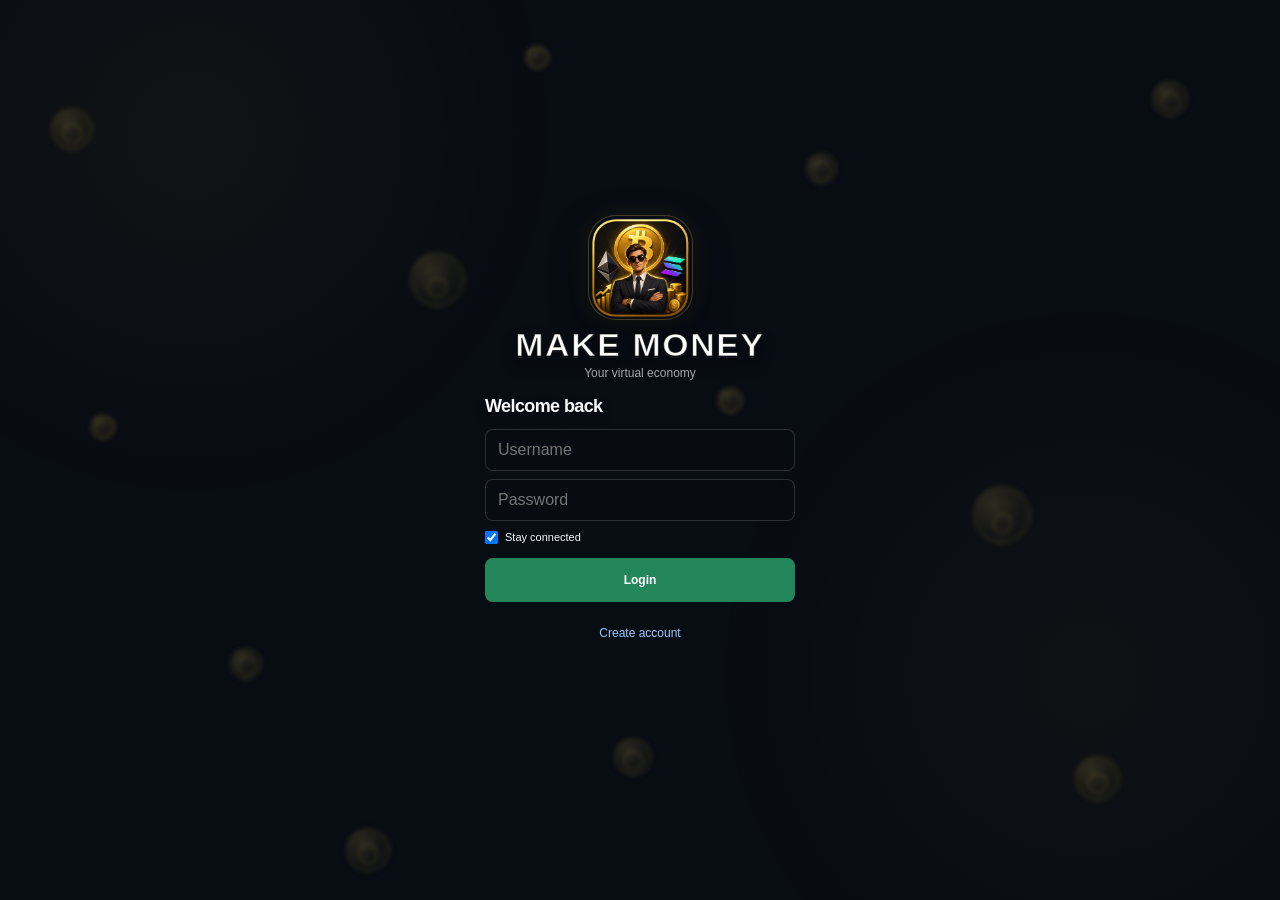
==== index.html @ 584b6c1d "Add files via upload" ====
<!DOCTYPE html>
<html lang="en">
<head>
  <meta charset="UTF-8">
  <meta name="viewport" content="width=device-width, initial-scale=1, viewport-fit=cover, user-scalable=no">
  <meta name="theme-color" content="#080c13">
  <meta name="mobile-web-app-capable" content="yes">
  <script src="https://telegram.org/js/telegram-web-app.js"></script>
  <title>Make Money</title>
  <link rel="stylesheet" href="popup.css">
</head>
<body>
<div class="coin-background" aria-hidden="true">
  <span class="bg-coin c1">●</span>
  <span class="bg-coin c2">●</span>
  <span class="bg-coin c3">●</span>
  <span class="bg-coin c4">●</span>
  <span class="bg-coin c5">●</span>
  <span class="bg-coin c6">●</span>
  <span class="bg-coin c7">●</span>
  <span class="bg-coin c8">●</span>
  <span class="bg-coin c9">●</span>
  <span class="bg-coin c10">●</span>
  <span class="bg-coin c11">●</span>
  <span class="bg-coin c12">●</span>
</div>

<div id="authScreen" class="screen auth-screen active">
  <div class="auth-card">
    <div class="auth-logo-large"><img src="icons/make-money-logo.png" alt="Make Money"></div>
    <div class="auth-brand">MAKE MONEY</div>
    <div class="auth-subtitle">Your virtual economy</div>

    <div id="authLoginPanel">
      <h2>Welcome back</h2>
      <input id="loginUsername" type="text" maxlength="20" autocomplete="username" placeholder="Username">
      <input id="loginPassword" type="password" autocomplete="current-password" placeholder="Password">
      <label class="remember-row"><input id="rememberMe" type="checkbox" checked> <span>Stay connected</span></label>
      <button id="loginButton" class="auth-primary">Login</button>
      <button id="showRegisterButton" class="auth-link">Create account</button>
    </div>

    <div id="authRegisterPanel" hidden>
      <h2>Create account</h2>
      <input id="registerUsername" type="text" maxlength="20" autocomplete="username" placeholder="Username">
      <input id="registerPassword" type="password" autocomplete="new-password" placeholder="Password">
      <input id="registerPassword2" type="password" autocomplete="new-password" placeholder="Confirm password">
      <button id="registerButton" class="auth-primary">Create account</button>
      <button id="showLoginButton" class="auth-link">Back to login</button>
    </div>

    <div id="authMessage" class="auth-message"></div>
  </div>
</div>

<div id="rankingScreen" class="screen ranking-screen">
  <div class="ranking-card">
    <div class="ranking-title">WORLD RANKING</div>
    <div class="ranking-subtitle">Top 100 richest players</div>
    <div id="rankingList" class="ranking-list"></div>
    <button id="rankingBackButton" class="auth-link">Back</button>
  </div>
</div>

<div class="app">
  <header class="header">
    <div class="brand">
      <div class="brand-icon"><img src="icons/make-money-logo.png" alt="Make Money"></div>
      <div><strong>Make Money</strong><small>Idle Edition</small></div>
    </div>
    <div class="balance"><span class="balance-coin">●</span><strong id="balance">0</strong><span id="balanceDelta" aria-live="polite"></span></div>

<div class="account-tools">
  <button id="rankingButton" class="top-action top-icon-button ranking-icon" title="World Ranking" aria-label="World Ranking">🏆</button>
  <button id="accountButton" class="top-action top-icon-button" title="Account" aria-label="Account"><span id="accountName" class="sr-only">Account</span><span class="user-person-icon" aria-hidden="true">👤</span></button>
</div>
</header>

  <main>
    <section id="homeScreen" class="screen active">
      <div class="hero">
        <span class="eyebrow">WELCOME</span>
        <h1>Build your money empire.</h1>
        <p>Generate virtual coins and upgrade your operation.</p>
      </div>

    <div id="homeAssetsIncome" class="home-assets-income">
      <div class="home-assets-income-head">
        <span>YOUR ASSETS</span>
        <strong id="homeTotalIncome">+0 coins / min</strong>
      </div>
      <div id="homeAssetsList" class="home-assets-list"></div>
    </div>

      <button class="main-card" id="mineHomeButton">
        <span class="home-card-notification" id="miningReadyBadge" hidden>1</span>
        <div class="card-icon" id="homeMineIcon">📱</div>
        <div class="card-content">
          <strong>Mining</strong>
          <span id="homeProduction">500 🪙 / day</span>
        </div>
        <span class="arrow">›</span>
      </button>

      <button class="main-card casino-home" id="casinoHomeButton">
        <div class="card-icon">🎰</div>
        <div class="card-content">
          <strong>Casino</strong>
          <span>3 games</span>
        </div>
        <span class="arrow">›</span>
      </button>

      <button class="main-card realestate-home" id="realEstateHomeButton">
        <div class="card-icon">🏠</div>
        <div class="card-content">
          <strong>Real Estate</strong>
          <span>Properties & businesses</span>
        </div>
        <span class="arrow">›</span>
      </button>

      <button class="main-card jobs-home" id="jobsHomeButton">
        <div class="card-icon">💼</div>
        <div class="card-content">
          <strong>Jobs</strong>
          <span>Work & earn coins</span>
        </div>
        <span class="arrow">›</span>
      </button>

      <button class="main-card market-home" id="marketHomeButton">
        <div class="card-icon">🚀</div>
        <div class="card-content">
          <strong>Crypto Market</strong>
          <span>Trade & passive income</span>
        </div>
        <span class="arrow">›</span>
      </button>

      <button class="main-card cases-home" id="casesHomeButton">
        <div class="card-icon">📦</div>
        <div class="card-content">
          <strong>Cases</strong>
          <span>Open cases & collect rewards</span>
        </div>
        <span class="arrow">›</span>
      </button>

      <div class="mini-grid">
        <button class="mini-card" id="inventoryHomeButton"><span>🎒</span><strong>Inventory</strong><small>Collected items</small><b class="menu-notification-badge hidden" id="inventoryBadge">0</b></button>
        <button class="mini-card notification-parent" id="achievementsHomeButton"><span>✅</span><strong>Achievements</strong><small id="achievementsHomeCount">0 unlocked</small><b class="notification-badge hidden" id="achievementsBadge">0</b></button>
        <button class="mini-card" id="supportHomeButton"><span class="support-heart">♥</span><strong>Support & Rewards</strong><small>Rate the game & donate</small></button>
        <button class="mini-card" id="settingsHomeButton"><span>⚙️</span><strong>Settings</strong><small>Game preferences</small></button>
      </div>
    </section>

    <section id="supportScreen" class="screen">
      <button class="back-button" id="backSupportHomeButton">← Home</button>
      <div class="game-title">
        <span class="eyebrow">SUPPORT THE GAME</span>
        <h1>Support & Rewards</h1>
        <p>Rate Crypto Games or support development with a crypto donation.</p>
      </div>

      <div class="support-card">
        <div class="support-icon support-heart">♥</div>
        <div class="support-copy">
          <strong>Rate Crypto Games</strong>
          <small>Leave a 5-star rating on the Chrome Web Store.</small>
        </div>
        <button class="support-primary" id="rateGameButton">★★★★★ Rate</button>
        <button class="support-claim" id="claimRatingRewardButton">Collect +500 🪙</button>
        <small class="support-note" id="ratingRewardNote">One reward per account. The rating reward is based on the player's confirmation.</small>
      </div>

      <div class="support-card">
        <div class="support-icon">₿</div>
        <div class="support-copy">
          <strong>Crypto Donations</strong>
          <small>Optional donations help support development.</small>
        <div class="official-address-banner">
          <span class="official-address-check">✓</span>
          <div>
            <strong>OFFICIAL DONATION ADDRESSES</strong>
            <small>These are the official, legitimate addresses used for Crypto Games donations.</small>
          </div>
        </div>
        </div>
        <div class="donation-list" id="donationList"></div>
      </div>

      <div class="support-note support-disclaimer">
        Donations are voluntary and do not give gameplay advantages.
      </div>
    </section>

    <section id="settingsScreen" class="screen">
      <button class="back-button" id="backSettingsHomeButton">← Home</button>
      <div class="game-title">
        <span class="eyebrow">PREFERENCES</span>
        <h1>Settings</h1>
        <p>Customize your Crypto Games experience.</p>
      </div>

      <div class="settings-section">
        <span class="settings-section-title">GAME</span>
        <div class="settings-list">
          <div class="setting-row">
            <div class="setting-icon">🔊</div>
            <div class="setting-info">
              <strong>Sounds</strong>
              <small>Button clicks, rewards and notifications</small>
            </div>
            <button class="settings-toggle" id="settingsSoundToggle" aria-pressed="true"><span></span></button>
          </div>
          <div class="setting-row">
            <div class="setting-icon">✨</div>
            <div class="setting-info">
              <strong>Animations</strong>
              <small>Visual effects and button animations</small>
            </div>
            <button class="settings-toggle" id="settingsAnimationsToggle" aria-pressed="true"><span></span></button>
          </div>
        </div>
      </div>

      <div class="settings-section">
        <span class="settings-section-title">NOTIFICATIONS</span>
        <div class="settings-list">
          <div class="setting-row">
            <div class="setting-icon">🔔</div>
            <div class="setting-info">
              <strong>Floating notifications</strong>
              <small>Show reward and new item messages</small>
            </div>
            <button class="settings-toggle" id="settingsNotificationsToggle" aria-pressed="true"><span></span></button>
          </div>
        </div>
      </div>

      <div class="settings-section">
        <span class="settings-section-title">ACCOUNT</span>
        <div class="settings-list">
          <button class="settings-action-row" id="settingsAccountButton">
            <span class="setting-icon">👤</span>
            <span class="setting-info"><strong id="settingsAccountName">Account</strong><small>Manage your account</small></span>
            <span class="settings-arrow">›</span>
          </button>
        </div>
      </div>

      <div class="settings-version">Crypto Games · V1.0</div>
    </section>

    <section id="casesScreen" class="screen">
      <button class="back-button" id="backCasesHomeButton">← Home</button>
      <div class="game-title">
        <span class="eyebrow">REWARDS</span>
        <h1>Cases</h1>
        <p>Open a case and discover coins or collectible items.</p>
      </div>

      <div class="cases-note">
        <strong>From Common to Legendary</strong>
        <span>Every case has its own odds. Items have a displayed value and stay in your inventory.</span>
      </div>

      <div id="casesList" class="cases-list"></div>

      <div id="caseResult" class="case-result">
        <span>Choose a case to open.</span>
      </div>
    </section>

    <section id="inventoryScreen" class="screen">
      <button class="back-button" id="backInventoryHomeButton">← Home</button>
      <div class="game-title">
        <span class="eyebrow">COLLECTION</span>
        <h1>Inventory</h1>
        <p>Every item you discover is kept here.</p>
      </div>

      <div class="inventory-summary">
        <div>
          <span>COLLECTED</span>
          <strong id="inventoryTotal">0 items collected</strong>
        </div>
        <div>
          <span>RARITIES</span>
          <small>Common · Uncommon · Rare · Epic · Legendary</small>
        </div>
      </div>

      <div class="inventory-actions inventory-actions-row"><button id="viewAllItemsButton" class="inventory-sell-all-button view-all-items-button">View All Items</button><button id="sellAllInventoryButton" class="inventory-sell-all-button">Sell All · <span id="sellAllInventoryValue">0</span> 🪙</button></div>
      <div id="inventoryList" class="inventory-list"></div>
    </section>

    <section id="itemCatalogScreen" class="screen">
      <button class="back-button" id="backItemCatalogInventoryButton">← Inventory</button>
      <div class="game-title">
        <span class="eyebrow">COLLECTION</span>
        <h1>All Items</h1>
        <p>Browse every item available in Make Money.</p>
      </div>
      <div class="inventory-summary">
        <div><span>ITEMS</span><strong id="catalogItemCount">0</strong></div>
        <div><span>STATUS</span><small>Owned items are highlighted.</small></div>
      </div>
      <div id="itemCatalogList" class="inventory-list"></div>
    </section>

    <section id="achievementsScreen" class="screen">
      <button class="back-button" id="backAchievementsHomeButton">← Home</button>
      <div class="game-title">
        <span class="eyebrow">TROPHIES</span>
        <h1>Achievements</h1>
        <p>Complete objectives and collect your trophies.</p>
      </div>
      <div class="achievements-summary">
        <div>
          <span>PROGRESS</span>
          <strong id="achievementsSummary">0 / 0 unlocked</strong>
        </div>
        <div class="achievement-cup">🏆</div>
      </div>
      <div id="achievementsList" class="achievements-list"></div>
    </section>

    <section id="jobsScreen" class="screen">
      <button class="back-button" id="backJobsHomeButton">← Home</button>
      <div class="game-title">
        <span class="eyebrow">INCOME</span>
        <h1>Jobs</h1>
        <p>Choose a job, train for better work, and earn coins every minute.</p>
      </div>

      <div class="jobs-summary">
        <div><span>ACTIVE JOB</span><strong id="activeJobName">No job</strong><small id="activeJobPay">Choose a job below</small></div>
        <div><span>TODAY</span><strong id="jobEarnedToday">0 / 500</strong><small id="jobNextPay">Waiting</small></div>
      </div>

      <div class="jobs-note">
        <strong>How it works</strong>
        <span>Your salary is calculated every minute.</span>
        <small>The first job is free. Better jobs require training, with training costs increasing with the salary.</small>
      </div>

      <div class="jobs-section-label">JOBS · Choose your work</div>
      <div id="jobsList" class="jobs-list"></div>

      <div class="jobs-section-label">TRAINING · Unlock better jobs</div>
      <div id="trainingList" class="training-list"></div>
    </section>

    <section id="realEstateScreen" class="screen">
      <button class="back-button" id="backRealEstateHomeButton">← Home</button>
      <div class="game-title">
        <span class="eyebrow">PASSIVE INCOME</span>
        <h1>Real Estate</h1>
        <p>Buy properties and businesses that generate rent every minute.</p>
      </div>

      <div class="realestate-summary">
        <div><span>PROPERTY INCOME</span><strong id="realEstateIncome">+0.00 / min</strong><small id="realEstateOwned">0 assets owned</small></div>
        <div><span>PORTFOLIO VALUE</span><strong id="realEstateValue">0 coins</strong><small>Purchase value</small></div>
      </div>

      <div class="jobs-note realestate-note">
        <strong>Build your portfolio</strong>
        <span>Each property pays rent automatically every minute.</span>
        <small>Businesses cost more but generate higher passive income.</small>
      </div>

      <div class="jobs-section-label">PROPERTIES · Real estate</div>
      <div id="propertiesList" class="realestate-list"></div>

      <div class="jobs-section-label">BUSINESSES · Commercial assets</div>
      <div id="businessesList" class="realestate-list"></div>
    </section>

    <section id="marketScreen" class="screen">
      <button class="back-button" id="backMarketHomeButton">← Home</button>

      <div class="game-title">
        <span class="eyebrow">VIRTUAL MARKET</span>
        <h1>Crypto Market</h1>
        <p>Trade fictional assets and build a passive portfolio.</p>
      </div>

      <div class="market-summary market-summary-main">
        <div class="portfolio-total">
          <span>YOUR PORTFOLIO</span>
          <strong id="marketPortfolioValue">0 coins</strong>
          <small id="marketPortfolioPercent">+0.00%</small>
        </div>
        <div class="portfolio-profit">
          <span>TOTAL P/L</span>
          <strong id="marketDailyPL">0 coins</strong>
          <small id="marketDailyPercent">+0.00%</small>
        </div>
      </div>

      <div class="market-note">
        <strong>How it works</strong>
        <span>Buy low → wait for the price to move → sell higher.</span>
        <small>Prices move every 15 seconds. The market gets a bigger event every hour.</small>
      </div>

      <div id="marketEventBanner" class="market-event-banner">
        <span class="event-dot"></span>
        <div><strong>Market activity</strong><small id="marketEventText">Waiting for the next market event...</small></div>
        <span id="marketEventTimer">—</span>
      </div>

      <div class="market-section-label">MARKET · Choose an asset</div>
      <div id="marketAssets" class="market-assets"></div>

      <div class="market-chart-card">
        <div class="market-chart-header">
          <div><span class="eyebrow">PRICE HISTORY</span><strong id="marketChartTitle">BITX</strong></div>
          <span id="marketChartPrice">1,000</span>
        </div>
        <svg id="marketChart" class="market-chart" viewBox="0 0 320 100" preserveAspectRatio="none" aria-label="Crypto price chart">
          <defs>
            <linearGradient id="marketChartFill" x1="0" y1="0" x2="0" y2="1">
              <stop offset="0%" stop-opacity=".22"/>
              <stop offset="100%" stop-opacity="0"/>
            </linearGradient>
          </defs>
          <path id="marketChartArea" class="market-chart-area" d=""></path>
          <path id="marketChartLine" class="market-chart-line" d=""></path>
        </svg>
        <div class="market-chart-axis"><span>Older</span><span>Now</span></div>
      </div>

      <div class="market-trade">
        <div class="bet-title">Trade</div>
        <div class="market-selected" id="marketSelected">
          <span class="selected-asset-name">Select an asset</span>
          <span class="selected-asset-price">—</span>
        </div>
        <div class="market-helper">Amount = coins you want to invest or receive.</div>
        <div class="stake-row">
          <input id="marketAmountInput" class="stake-input" type="number" min="0" max="100000" step="1" value="0">
          <span class="stake-unit">coins</span>
        </div>
        <div class="quick-stakes">
          <button class="market-quick" data-amount="10">10</button>
          <button class="market-quick" data-amount="50">50</button>
          <button class="market-quick" data-amount="100">100</button>
          <button class="market-quick" data-amount="500">500</button>
          <button class="market-quick" data-amount="1000">1K</button>
          <button class="market-quick" data-amount="5000">5K</button>
        </div>
        <div class="bet-edit-row">
          <button id="marketUndoAmount" class="bet-edit-button">Undo</button>
          <button id="marketClearAmount" class="bet-edit-button danger">Clear</button>
        </div>
        <div class="market-trade-actions">
          <button id="marketBuyButton" class="market-buy-button">Buy</button>
          <button id="marketSellButton" class="market-sell-button">Sell</button>
        </div>
      </div>

      <div class="market-holdings">
        <div class="market-holdings-head">
          <div class="section-heading"><span class="eyebrow">PORTFOLIO</span><h2>Your Assets</h2></div>
          <button id="marketSellAllButton" class="market-sell-all-button">Sell All</button>
        </div>
        <div id="marketHoldingsList" class="market-holdings-list"></div>
      </div>
    </section>

    <section id="casinoScreen" class="screen">
      <button class="back-button" id="backCasinoHomeButton">← Home</button>
      <div class="mine-title">
        <span class="eyebrow">CASINO</span>
        <h1>🎰 Casino</h1>
        <p>Choose a game and play with your virtual coins.</p>
      </div>

      <div class="casino-list">
        <button class="casino-card" id="blackjackButton">
          <div class="casino-icon">🃏</div>
          <div class="casino-info"><strong>Blackjack</strong><span>Play</span></div>
          <span class="arrow">›</span>
        </button>
        <button class="casino-card" id="rouletteButton">
          <div class="casino-icon">🎡</div>
          <div class="casino-info"><strong>Roulette</strong><span>Play</span></div>
          <span class="arrow">›</span>
        </button>
        <button class="casino-card" id="slotsButton">
          <div class="casino-icon">🎰</div>
          <div class="casino-info"><strong>Slot Machine</strong><span>Play</span></div>
          <span class="arrow">›</span>
        </button>
      </div>
    </section>

    <section id="rouletteScreen" class="screen">
      <button class="back-button" id="backRouletteButton">← Casino</button>
      <div class="game-title">
        <span class="eyebrow">EUROPEAN ROULETTE</span>
        <h1>Roulette</h1>
        <p>Build your bets, then spin.</p>
      </div>

      <div class="roulette-result-panel">
        <div class="roulette-pointer">▼</div>
        <div id="rouletteTrack" class="roulette-track"></div>
      </div>

      <div id="rouletteResult" class="roulette-result">Choose a bet</div>

      <div class="bet-title">Stake</div>
      <div class="stake-row">
        <input id="stakeInput" class="stake-input" type="number" min="0" max="100000" step="1" value="0">
        <span class="stake-unit">coins</span>
      </div>
      <div class="quick-stakes">
        <button class="quick-stake" data-amount="10">10</button>
        <button class="quick-stake" data-amount="50">50</button>
        <button class="quick-stake" data-amount="100">100</button>
        <button class="quick-stake" data-amount="500">500</button>
        <button class="quick-stake" data-amount="1000">1K</button>
        <button class="quick-stake" data-amount="100000">MAX</button>
      </div>
      <div class="bet-edit-row">
        <button id="rouletteUndoStake" class="bet-edit-button">Undo</button>
        <button id="rouletteClearStake" class="bet-edit-button danger">Clear</button>
      </div>

      <div class="bet-title">Outside bets</div>
      <div class="roulette-bets outside-bets">
        <button class="roulette-bet red" data-bet="red">Red <span>1:1</span></button>
        <button class="roulette-bet black" data-bet="black">Black <span>1:1</span></button>
        <button class="roulette-bet neutral" data-bet="odd">Odd <span>1:1</span></button>
        <button class="roulette-bet neutral" data-bet="even">Even <span>1:1</span></button>
        <button class="roulette-bet neutral" data-bet="low">1–18 <span>1:1</span></button>
        <button class="roulette-bet neutral" data-bet="high">19–36 <span>1:1</span></button>
      </div>

      <div class="bet-title">Dozens & columns</div>
      <div class="roulette-bets">
        <button class="roulette-bet neutral" data-bet="dozen1">1st 12 <span>2:1</span></button>
        <button class="roulette-bet neutral" data-bet="dozen2">2nd 12 <span>2:1</span></button>
        <button class="roulette-bet neutral" data-bet="dozen3">3rd 12 <span>2:1</span></button>
        <button class="roulette-bet neutral" data-bet="column1">Column 1 <span>2:1</span></button>
        <button class="roulette-bet neutral" data-bet="column2">Column 2 <span>2:1</span></button>
        <button class="roulette-bet neutral" data-bet="column3">Column 3 <span>2:1</span></button>
      </div>

      <div class="bet-title">Straight up number</div>
      <div id="numberGrid" class="number-grid"></div>
      <button class="roulette-bet zero-bet" data-bet="number-0">0 <span>35:1</span></button>

      <button id="addBetButton" class="add-bet-button">Add Bet</button>

      <div class="round-bets">
        <div class="round-bets-header"><span>Your bets</span><strong id="roundTotal">0 coins</strong></div>
        <div id="roundBetsList" class="round-bets-list"><div class="empty-bets">No bets placed</div></div>
      </div>

      <button id="spinRouletteButton" class="spin-roulette-button">Spin</button>
    </section>

    <section id="blackjackScreen" class="screen">
      <button class="back-button" id="backBlackjackButton">← Casino</button>

      <div class="game-title">
        <span class="eyebrow">BLACKJACK</span>
        <h1>Blackjack</h1>
        <p>Get closer to 21 than the dealer.</p>
      </div>

      <div class="blackjack-table">
        <div class="hand-section dealer-section">
          <div class="hand-header">
            <span>Dealer</span>
            <strong id="dealerScore">?</strong>
          </div>
          <div id="dealerCards" class="cards"></div>
        </div>

        <div class="table-divider"></div>

        <div class="hand-section player-section">
          <div class="hand-header">
            <span>You</span>
            <strong id="playerScore">0</strong>
          </div>
          <div id="playerCards" class="cards"></div>
        </div>
      </div>

      <div id="blackjackResult" class="roulette-result">Choose your bet</div>

      <div id="blackjackBetArea">
        <div class="bet-title">Stake</div>
        <div class="stake-row">
          <input id="blackjackStakeInput" class="stake-input" type="number" min="0" max="100000" step="1" value="0">
          <span class="stake-unit">coins</span>
        </div>

        <div class="quick-stakes">
          <button class="blackjack-quick-stake quick-stake" data-amount="10">10</button>
          <button class="blackjack-quick-stake quick-stake" data-amount="50">50</button>
          <button class="blackjack-quick-stake quick-stake" data-amount="100">100</button>
          <button class="blackjack-quick-stake quick-stake" data-amount="500">500</button>
          <button class="blackjack-quick-stake quick-stake" data-amount="1000">1K</button>
          <button class="blackjack-quick-stake quick-stake" data-amount="100000">MAX</button>
        </div>
        <div class="bet-edit-row">
          <button id="blackjackUndoStake" class="bet-edit-button">Undo</button>
          <button id="blackjackClearStake" class="bet-edit-button danger">Clear</button>
        </div>
      </div>

      <div id="blackjackActions" class="blackjack-actions">
        <button id="blackjackDealButton" class="spin-roulette-button">Deal</button>
        <button id="blackjackHitButton" class="blackjack-action" disabled>Hit</button>
        <button id="blackjackStandButton" class="blackjack-action" disabled>Stand</button>
        <button id="blackjackDoubleButton" class="blackjack-action" disabled>Double</button>
      </div>
    </section>

    <section id="slotScreen" class="screen">
      <button class="back-button" id="backSlotButton">← Casino</button>

      <div class="game-title">
        <span class="eyebrow">SLOT MACHINE</span>
        <h1>Slots</h1>
        <p>Match symbols and hit the jackpot.</p>
      </div>

      <div class="slot-machine">
        <div class="slot-top">
          <span>LUCKY 777</span>
          <span id="slotLastWin">—</span>
        </div>

        <div class="slot-reels" id="slotReels">
          <div class="slot-reel" id="slotReel1"><div class="slot-symbol">7</div></div>
          <div class="slot-reel" id="slotReel2"><div class="slot-symbol">7</div></div>
          <div class="slot-reel" id="slotReel3"><div class="slot-symbol">7</div></div>
        </div>

        <div class="slot-paytable">
          <span>3 × 7 <strong>25×</strong></span>
          <span>3 × same <strong>12×</strong></span>
          <span>2 × same <strong>1×</strong></span>
          <span>BAR combo <strong>6×</strong></span>
        </div>
      </div>

      <div id="slotResult" class="roulette-result">Choose your stake</div>

      <div class="bet-title">Stake</div>
      <div class="stake-row">
        <input id="slotStakeInput" class="stake-input" type="number" min="0" max="100000" step="1" value="0">
        <span class="stake-unit">coins</span>
      </div>

      <div class="quick-stakes">
        <button class="slot-quick-stake quick-stake" data-amount="10">10</button>
        <button class="slot-quick-stake quick-stake" data-amount="50">50</button>
        <button class="slot-quick-stake quick-stake" data-amount="100">100</button>
        <button class="slot-quick-stake quick-stake" data-amount="500">500</button>
        <button class="slot-quick-stake quick-stake" data-amount="1000">1K</button>
        <button class="slot-quick-stake quick-stake" data-amount="100000">MAX</button>
      </div>

      <div class="bet-edit-row">
        <button id="slotUndoStake" class="bet-edit-button">Undo</button>
        <button id="slotClearStake" class="bet-edit-button danger">Clear</button>
      </div>

      <div class="slot-action-row">
        <button id="slotSpinButton" class="spin-roulette-button">Spin</button>
        <button id="slotAutoSpinButton" class="auto-spin-button" aria-pressed="false">Auto Spin: OFF</button>
      </div>
    </section>

    <section id="mineScreen" class="screen">
      <button class="back-button" id="backHomeButton">← Home</button>
      <div class="mine-title">
        <span class="eyebrow">YOUR MINE</span>
        <h1 id="minerName">📱 Phone Miner</h1>
        <p id="minerDescription">Your first miner is free.</p>
      </div>

      <div class="mine-card">
        <div class="mine-visual" id="mineVisual">📱</div>
        <div class="mine-stats">
          <div><span>Production</span><strong id="production">500 🪙 / day</strong></div>
          <div><span>Level</span><strong id="level">1 / 6</strong></div>
        </div>
        <div class="progress-area">
          <div class="progress-label"><span>Stored production</span><strong id="stored">500 🪙</strong></div>
          <div class="progress-bar"><div id="progress" class="progress-fill"></div></div>
          <small id="nextCollection">Next production in 24h</small>
        </div>
        <button class="collect-button" id="collectButton">Collect</button>
      </div>

      <div class="upgrade-section">
        <div class="section-heading"><span class="eyebrow">PROGRESSION</span><h2>Upgrades</h2></div>
        <div id="upgradeList" class="upgrade-list"></div>
      </div>
    </section>
  </main>

  <footer class="footer"><span>🪙 Virtual currency</span><span>V1.0</span></footer>
</div>
<script src="popup.js"></script>

<div id="accountPanel" class="account-panel" hidden>
  <div class="account-panel-inner">
    <strong id="accountPanelName">Account</strong>
    <span id="accountPanelEmail"></span>
    <button id="logoutButton" class="logout-button">Logout</button>
  </div>
</div>
<div id="floatingNotifications" class="floating-notifications"></div>

<script>
(function(){
  const tg = window.Telegram && window.Telegram.WebApp;
  if (!tg) return;
  try {
    tg.ready();
    tg.expand();
    tg.disableVerticalSwipes?.();
    document.documentElement.style.setProperty('--tg-top', (tg.safeAreaInset?.top || 0) + 'px');
    document.documentElement.style.setProperty('--tg-bottom', (tg.safeAreaInset?.bottom || 0) + 'px');
  } catch (e) {
    console.warn('Telegram WebApp init failed:', e);
  }
})();
</script>
</body>
</html>
---- popup.css ----
*{box-sizing:border-box;margin:0;padding:0}
:root{--bg:#080c13;--panel:#101722;--panel2:#151e2d;--border:#253043;--text:#f7f9fc;--muted:#8d99aa;--gold:#f2c94c;--green:#42d392}
body{width:420px;min-height:620px;background:var(--bg);color:var(--text);font-family:Arial,sans-serif}
button{font:inherit}
.app{min-height:620px;display:flex;flex-direction:column}
.header{min-height:74px;display:flex;align-items:center;justify-content:space-between;padding:14px 18px;background:#0d131e;border-bottom:1px solid var(--border)}
.brand{display:flex;align-items:center;gap:10px}.brand-icon{width:40px;height:40px;display:grid;place-items:center;border-radius:12px;background:var(--panel2);font-size:22px}
.brand strong,.brand small{display:block}.brand strong{font-size:15px}.brand small{margin-top:3px;color:var(--muted);font-size:11px}
.balance{padding:9px 12px;border:1px solid #3a3421;border-radius:20px;background:#17150e;color:var(--gold);font-size:14px}
main{flex:1;padding:20px 18px}.screen{display:none}.screen.active{display:block}
.hero{padding:8px 2px 18px}.eyebrow{color:var(--gold);font-size:11px;font-weight:bold;letter-spacing:1.5px}
.hero h1,.mine-title h1{margin-top:6px;font-size:27px;line-height:1.1}.hero p,.mine-title p{margin-top:8px;color:var(--muted);font-size:12px;line-height:1.5}
.main-card{width:100%;display:flex;align-items:center;gap:13px;padding:16px;margin-bottom:10px;border:1px solid var(--border);border-radius:17px;background:linear-gradient(135deg,#151e2d,#0f1622);color:var(--text);text-align:left;cursor:pointer;transition:.2s}
.main-card:hover{border-color:#3b485c;transform:translateY(-1px)}.card-icon{width:52px;height:52px;display:grid;place-items:center;border-radius:14px;background:#202b3c;font-size:28px}
.card-content{flex:1}.card-content strong,.card-content span{display:block}.card-content strong{font-size:15px}.card-content span{margin-top:5px;color:var(--green);font-size:11px}.arrow{color:#778397;font-size:27px}
.mini-grid{display:grid;grid-template-columns:1fr 1fr;gap:10px;margin-top:12px}.mini-card{min-height:82px;display:flex;flex-direction:column;align-items:flex-start;justify-content:center;gap:4px;padding:13px;border:1px solid var(--border);border-radius:14px;background:var(--panel);color:var(--text);text-align:left}.mini-card>span{font-size:22px}.mini-card strong{font-size:12px}.mini-card small{color:var(--muted);font-size:11px}.disabled{opacity:.55}
.back-button{border:0;background:transparent;color:var(--muted);padding:4px 0 14px;cursor:pointer;font-size:11px}
.mine-title{padding-bottom:15px}.mine-card{padding:16px;border:1px solid var(--border);border-radius:18px;background:linear-gradient(145deg,#141d2b,#0e1520)}
.mine-visual{height:90px;display:grid;place-items:center;border-radius:14px;background:#0a111c;font-size:46px;margin-bottom:14px}.mine-stats{display:grid;grid-template-columns:1fr 1fr;gap:10px}.mine-stats div{padding:11px;border-radius:12px;background:#0c131e}.mine-stats span,.mine-stats strong{display:block}.mine-stats span{color:var(--muted);font-size:11px}.mine-stats strong{margin-top:5px;color:var(--green);font-size:12px}
.progress-area{margin-top:14px}.progress-label{display:flex;justify-content:space-between;margin-bottom:7px;color:var(--muted);font-size:11px}.progress-label strong{color:var(--gold)}.progress-bar{height:8px;overflow:hidden;border-radius:10px;background:#080d15}.progress-fill{width:0;height:100%;border-radius:inherit;background:var(--gold);transition:width .3s}.progress-area>small{display:block;margin-top:7px;color:var(--muted);font-size:11px}
.collect-button{width:100%;margin-top:14px;padding:13px;border:0;border-radius:12px;background:var(--gold);color:#111;font-weight:bold;cursor:pointer}
.upgrade-section{margin-top:18px}.section-heading h2{margin-top:4px;font-size:17px}.upgrade-list{display:grid;gap:8px;margin-top:10px}.upgrade{display:flex;align-items:center;gap:10px;padding:11px;border:1px solid var(--border);border-radius:13px;background:var(--panel)}.upgrade-icon{width:38px;height:38px;display:grid;place-items:center;border-radius:10px;background:#1b2636;font-size:19px}.upgrade-info{flex:1}.upgrade-info strong,.upgrade-info span{display:block}.upgrade-info strong{font-size:11px}.upgrade-info span{margin-top:4px;color:var(--green);font-size:11px}.upgrade-button{padding:8px 10px;border:0;border-radius:9px;background:#252f40;color:#fff;font-size:11px;font-weight:bold;cursor:pointer}.upgrade-button:disabled{opacity:.45;cursor:not-allowed}.current{border-color:#625321}.locked{opacity:.55}
.footer{height:32px;display:flex;justify-content:space-between;align-items:center;padding:0 18px;border-top:1px solid var(--border);color:#657184;font-size:11px}
.casino-list{display:grid;gap:10px;margin-top:8px}.casino-card{width:100%;min-height:76px;display:flex;align-items:center;gap:12px;padding:12px;border:1px solid var(--border);border-radius:15px;background:var(--panel);color:var(--text);text-align:left;cursor:pointer;transition:.2s}.casino-card:hover{border-color:#3b485c;background:#151f2e;transform:translateY(-1px)}.casino-icon{width:48px;height:48px;display:grid;place-items:center;border-radius:13px;background:#202b3c;font-size:25px}.casino-info{flex:1}.casino-info strong,.casino-info span{display:block}.casino-info strong{font-size:13px}.casino-info span{margin-top:4px;color:var(--muted);font-size:11px}
.game-title{padding-bottom:14px}.game-title h1{margin-top:6px;font-size:24px}.game-title p{margin-top:6px;color:var(--muted);font-size:11px;line-height:1.4}
.roulette-result-panel{position:relative;height:86px;overflow:hidden;border:1px solid var(--border);border-radius:15px;background:#0a1019;box-shadow:inset 0 0 25px rgba(0,0,0,.35)}
.roulette-pointer{position:absolute;z-index:5;left:50%;top:0;transform:translateX(-50%);color:var(--gold);font-size:16px;text-shadow:0 2px 5px #000}
.roulette-track{position:absolute;left:0;top:19px;height:48px;display:flex;align-items:center;gap:7px;will-change:transform}
.roulette-tile{width:48px;height:48px;flex:0 0 48px;display:grid;place-items:center;border-radius:10px;border:1px solid #303b4e;font-size:12px;font-weight:bold;color:#fff;box-shadow:inset 0 0 10px rgba(0,0,0,.25)}
.roulette-tile.red{background:#8f2630}.roulette-tile.black{background:#171b22}.roulette-tile.green{background:#176c42}
.roulette-result{min-height:38px;display:grid;place-items:center;margin-top:10px;padding:8px;border-radius:11px;background:var(--panel);border:1px solid var(--border);font-size:12px;text-align:center;color:var(--muted)}
.roulette-result.win{color:var(--green);border-color:#285b48}.roulette-result.loss{color:#ef7c87;border-color:#63313a}
.bet-title{margin-top:12px;margin-bottom:7px;color:var(--muted);font-size:11px;font-weight:bold;text-transform:uppercase;letter-spacing:1px}
.bet-amounts{display:grid;grid-template-columns:repeat(4,1fr);gap:7px}.bet-amount{padding:9px;border:1px solid var(--border);border-radius:9px;background:var(--panel);color:#fff;cursor:pointer;font-size:11px}.bet-amount.active{border-color:var(--gold);color:var(--gold)}
.roulette-bets{display:grid;grid-template-columns:1fr 1fr 1fr;gap:7px}.roulette-bet{padding:10px 5px;border:1px solid var(--border);border-radius:10px;color:#fff;cursor:pointer;font-size:11px;font-weight:bold}.roulette-bet span{display:block;margin-top:3px;opacity:.65;font-size:11px}.roulette-bet.red{background:#74232b}.roulette-bet.black{background:#161a20}.roulette-bet.green{background:#145b38}.roulette-bet.active{outline:2px solid var(--gold);outline-offset:1px}
.spin-roulette-button{width:100%;margin-top:12px;padding:13px;border:0;border-radius:11px;background:var(--gold);color:#111;font-weight:bold;cursor:pointer}.spin-roulette-button:disabled{opacity:.5;cursor:not-allowed}

.stake-row{display:flex;align-items:center;gap:8px}.stake-input{width:100%;min-width:0;padding:10px 11px;border:1px solid var(--border);border-radius:9px;background:#0c131e;color:#fff;font-size:13px;outline:none}.stake-input:focus{border-color:var(--gold)}.stake-unit{color:var(--muted);font-size:11px;white-space:nowrap}
.quick-stakes{display:grid;grid-template-columns:repeat(6,1fr);gap:6px;margin-top:7px}.quick-stake{padding:7px 3px;border:1px solid var(--border);border-radius:8px;background:var(--panel);color:#fff;cursor:pointer;font-size:11px}.quick-stake:hover{border-color:#46546a}
.outside-bets{grid-template-columns:repeat(3,1fr)}.roulette-bet.neutral{background:#17202c}.roulette-bet.neutral:hover{background:#202c3b}.roulette-bet{position:relative}.roulette-bet.selected{outline:2px solid var(--gold);outline-offset:1px}
.number-grid{display:grid;grid-template-columns:repeat(6,1fr);gap:5px;margin-top:7px}.number-bet{height:30px;border:1px solid #303b4e;border-radius:7px;color:#fff;cursor:pointer;font-size:11px;font-weight:bold}.number-bet.red{background:#74232b}.number-bet.black{background:#161a20}.number-bet.selected{outline:2px solid var(--gold);outline-offset:1px}.zero-bet{width:100%;margin-top:7px;background:#145b38;color:#fff}

.add-bet-button{width:100%;margin-top:10px;padding:11px;border:1px solid #5b512a;border-radius:10px;background:#17150e;color:var(--gold);font-weight:bold;cursor:pointer}
.add-bet-button:hover{background:#211e12}
.round-bets{margin-top:11px;padding:10px;border:1px solid var(--border);border-radius:12px;background:#0c131e}
.round-bets-header{display:flex;justify-content:space-between;color:var(--muted);font-size:11px;text-transform:uppercase;letter-spacing:.8px}
.round-bets-header strong{color:var(--gold);font-size:11px}
.round-bets-list{display:grid;gap:5px;margin-top:7px;max-height:78px;overflow:auto}
.empty-bets{color:#5f6c7f;font-size:11px;text-align:center;padding:5px}
.round-bet-row{display:flex;align-items:center;gap:7px;padding:5px 6px;border-radius:8px;background:#121b28;font-size:11px}
.round-bet-name{flex:1;color:#dbe1ea}.round-bet-amount{color:var(--gold);font-weight:bold}
.remove-bet{border:0;background:transparent;color:#6f7b8d;cursor:pointer;font-size:12px}
.bet-chip-stack{position:absolute;z-index:20;left:50%;top:50%;transform:translate(-50%,-50%);width:34px;height:34px;pointer-events:none;filter:drop-shadow(0 3px 3px rgba(0,0,0,.45))}
.bet-chip{position:absolute;left:3px;top:3px;width:28px;height:28px;border-radius:50%;border:2px dashed rgba(255,255,255,.8);background:#f2c94c;color:#111;display:grid;place-items:center;font-size:11px;font-weight:bold;box-shadow:0 2px 2px rgba(0,0,0,.4)}
.bet-chip:nth-child(2){transform:translate(1px,-4px)}.bet-chip:nth-child(3){transform:translate(-1px,-7px)}.bet-chip:nth-child(4){transform:translate(2px,-10px)}.bet-chip:nth-child(5){transform:translate(-2px,-13px)}
.coin-fly{position:fixed;z-index:100;width:24px;height:24px;border-radius:50%;background:#f2c94c;border:2px dashed #fff;color:#111;display:grid;place-items:center;font-size:11px;font-weight:bold;pointer-events:none;animation:coinFly .5s ease-out forwards}
@keyframes coinFly{0%{opacity:1;transform:translate(0,0) scale(.7) rotate(0)}70%{opacity:1;transform:translate(var(--dx),var(--dy)) scale(1) rotate(140deg)}100%{opacity:0;transform:translate(var(--dx),var(--dy)) scale(.85) rotate(220deg)}}

.blackjack-table{padding:12px;border:1px solid var(--border);border-radius:16px;background:linear-gradient(145deg,#111a27,#0b111b);min-height:205px}
.hand-section{min-height:78px}.hand-header{display:flex;justify-content:space-between;align-items:center;margin-bottom:7px;color:var(--muted);font-size:11px;text-transform:uppercase;letter-spacing:.7px}.hand-header strong{color:var(--text);font-size:13px}
.cards{display:flex;gap:7px;min-height:56px}.playing-card{position:relative;width:39px;height:55px;border-radius:7px;border:1px solid #3a4658;background:#f4f5f7;color:#111;display:flex;flex-direction:column;align-items:center;justify-content:center;font-weight:bold;box-shadow:0 3px 7px rgba(0,0,0,.3);animation:cardDeal .28s ease-out}.playing-card.red-card{color:#b52b37}.playing-card .rank{font-size:14px;line-height:1}.playing-card .suit{font-size:15px;margin-top:3px}.playing-card.hidden-card{background:linear-gradient(135deg,#26354b,#121c2c);border-color:#53637a;color:transparent}.playing-card.hidden-card:after{content:"";width:22px;height:34px;border:1px solid #66768d;border-radius:3px;opacity:.55}
@keyframes cardDeal{0%{opacity:0;transform:translateY(-8px) rotate(-3deg)}100%{opacity:1;transform:translateY(0) rotate(0)}}
.table-divider{height:1px;background:var(--border);margin:5px 0 9px}.player-section{padding-top:1px}
.blackjack-actions{display:grid;grid-template-columns:repeat(3,1fr);gap:7px;margin-top:10px}.blackjack-actions #blackjackDealButton{grid-column:1/-1}.blackjack-action{padding:10px 5px;border:1px solid var(--border);border-radius:9px;background:var(--panel);color:#fff;font-weight:bold;font-size:11px;cursor:pointer}.blackjack-action:hover:not(:disabled){border-color:#4a586d;background:#172231}.blackjack-action:disabled{opacity:.4;cursor:not-allowed}
.new-round-button{width:100%;margin-top:8px;padding:11px;border:1px solid #5b512a;border-radius:10px;background:#17150e;color:var(--gold);font-weight:bold;cursor:pointer}

.playing-card{perspective:700px;transform-style:preserve-3d}
.playing-card.card-enter{animation:cardSlideIn .48s cubic-bezier(.2,.75,.25,1)}
.playing-card.card-flip{animation:cardFlip .72s cubic-bezier(.35,.05,.2,1)}
@keyframes cardSlideIn{
  0%{opacity:0;transform:translateY(-16px) rotate(-7deg) scale(.92)}
  60%{opacity:1;transform:translateY(2px) rotate(1deg) scale(1.02)}
  100%{opacity:1;transform:translateY(0) rotate(0) scale(1)}
}
@keyframes cardFlip{
  0%{opacity:.7;transform:rotateY(90deg) scale(.96)}
  48%{opacity:1;transform:rotateY(-12deg) scale(1.02)}
  100%{opacity:1;transform:rotateY(0) scale(1)}
}
.dealer-reveal{animation:dealerReveal .85s cubic-bezier(.2,.7,.2,1)}
@keyframes dealerReveal{
  0%{transform:rotateY(180deg) scale(.96);opacity:.65}
  55%{transform:rotateY(-10deg) scale(1.03);opacity:1}
  100%{transform:rotateY(0) scale(1);opacity:1}
}
.card-dealing{pointer-events:none}

/* V7 micro-interactions */
button{transition:transform .14s ease,filter .18s ease,background .18s ease,border-color .18s ease,box-shadow .18s ease}
button:hover:not(:disabled){filter:brightness(1.08);transform:translateY(-1px)}
button:active:not(:disabled){transform:translateY(1px) scale(.98)}
.screen{animation:screenIn .22s ease-out}
@keyframes screenIn{from{opacity:.65;transform:translateY(4px)}to{opacity:1;transform:translateY(0)}}
.bet-edit-row{display:grid;grid-template-columns:1fr 1fr;gap:7px;margin-top:7px}
.bet-edit-button{padding:7px;border:1px solid var(--border);border-radius:8px;background:#121b28;color:#cdd5e1;font-size:11px;font-weight:bold;cursor:pointer}
.bet-edit-button.danger{color:#e9858d;border-color:#4a2d33}
.bet-edit-button:hover:not(:disabled){border-color:#64738a}
.stake-input{transition:border-color .18s ease,box-shadow .18s ease,transform .18s ease}
.stake-input:focus{box-shadow:0 0 0 2px rgba(242,201,76,.09);transform:translateY(-1px)}
.roulette-result{transition:opacity .2s ease,transform .2s ease,border-color .25s ease}
.roulette-result.win{animation:resultPop .4s ease-out}
.roulette-result.loss{animation:resultShake .32s ease-out}
@keyframes resultPop{0%{transform:scale(.97);opacity:.5}65%{transform:scale(1.02)}100%{transform:scale(1);opacity:1}}
@keyframes resultShake{0%,100%{transform:translateX(0)}30%{transform:translateX(-3px)}70%{transform:translateX(3px)}}
.round-bet-row{animation:rowIn .2s ease-out}
@keyframes rowIn{from{opacity:0;transform:translateX(-5px)}to{opacity:1;transform:translateX(0)}}
.bet-chip-stack{animation:chipStackIn .25s ease-out}
@keyframes chipStackIn{from{opacity:0;transform:translate(-50%,-45%) scale(.7)}to{opacity:1;transform:translate(-50%,-50%) scale(1)}}
.casino-card{transition:transform .18s ease,box-shadow .18s ease,border-color .18s ease}
.casino-card:hover{transform:translateY(-2px)}
.quick-stake{transition:transform .14s ease,background .18s ease,border-color .18s ease}
.blackjack-table{transition:box-shadow .25s ease,border-color .25s ease}
.blackjack-table:hover{box-shadow:0 8px 22px rgba(0,0,0,.16)}
.playing-card{transition:filter .2s ease}
.playing-card:hover{filter:brightness(1.04)}

/* Roulette V8 animation polish */
.roulette-result-panel{overflow:hidden}
.roulette-pointer{animation:pointerIdle 1.8s ease-in-out infinite}
@keyframes pointerIdle{0%,100%{transform:translateX(-50%) translateY(0)}50%{transform:translateX(-50%) translateY(2px)}}
.roulette-track.spinning{filter:blur(.25px);will-change:transform}
.roulette-tile{transition:filter .18s ease,transform .18s ease}
.roulette-track.spinning .roulette-tile{animation:tilePulse .28s linear infinite alternate}
@keyframes tilePulse{from{filter:brightness(.9)}to{filter:brightness(1.08)}}
.roulette-result.spinning-result{animation:spinResultPulse .7s ease-in-out infinite alternate}
@keyframes spinResultPulse{from{opacity:.55;transform:scale(.985)}to{opacity:1;transform:scale(1)}}
.roulette-result.win{box-shadow:0 0 18px rgba(80,190,130,.08)}
.roulette-result.loss{box-shadow:0 0 18px rgba(220,90,100,.07)}
.bet-chip-stack{animation:chipStackIn .28s cubic-bezier(.2,.8,.2,1)}
.bet-chip-stack .bet-chip{animation:chipSettle .34s ease-out}
@keyframes chipSettle{0%{opacity:0;transform:translateY(-8px) scale(.72)}70%{opacity:1;transform:translateY(2px) scale(1.04)}100%{opacity:1;transform:translateY(0) scale(1)}}
.bet-chip-stack .bet-chip:nth-child(2){animation-delay:.03s}
.bet-chip-stack .bet-chip:nth-child(3){animation-delay:.06s}
.bet-chip-stack .bet-chip:nth-child(4){animation-delay:.09s}
.bet-chip-stack .bet-chip:nth-child(5){animation-delay:.12s}
.add-bet-button.bet-added{animation:betAdded .38s ease-out}
@keyframes betAdded{0%{transform:scale(1)}45%{transform:scale(1.035);box-shadow:0 0 14px rgba(242,201,76,.16)}100%{transform:scale(1)}}
.quick-stake.stake-added{animation:stakeAdded .24s ease-out}
@keyframes stakeAdded{0%{transform:scale(1)}50%{transform:scale(.94)}100%{transform:scale(1)}}
.roulette-tile.result-tile{animation:resultTile .65s ease-out}
@keyframes resultTile{0%{filter:brightness(1);transform:scale(1)}35%{filter:brightness(1.45);transform:scale(1.08)}100%{filter:brightness(1);transform:scale(1)}}

/* Slot Machine V1 */
.slot-machine{padding:12px;border:1px solid var(--border);border-radius:16px;background:linear-gradient(145deg,#111a27,#0b111b);box-shadow:0 8px 24px rgba(0,0,0,.12)}
.slot-top{display:flex;justify-content:space-between;align-items:center;color:var(--muted);font-size:11px;text-transform:uppercase;letter-spacing:1px;margin-bottom:9px}
.slot-top span:last-child{color:var(--gold)}
.slot-reels{display:grid;grid-template-columns:repeat(3,1fr);gap:7px;padding:9px;border:1px solid #354155;border-radius:12px;background:#080d15;overflow:hidden}
.slot-reel{height:78px;border-radius:9px;border:1px solid #47546a;background:linear-gradient(180deg,#f6f7f9,#d9dde3,#f6f7f9);display:flex;align-items:center;justify-content:center;overflow:hidden;box-shadow:inset 0 7px 10px rgba(0,0,0,.08),inset 0 -7px 10px rgba(0,0,0,.08)}
.slot-symbol{font-size:31px;font-weight:900;line-height:1;color:#151b25;text-shadow:0 1px 0 #fff}
.slot-reel.spinning .slot-symbol{animation:slotBlur .12s linear infinite alternate}
@keyframes slotBlur{from{transform:translateY(-9px);filter:blur(.8px)}to{transform:translateY(9px);filter:blur(1.6px)}}
.slot-reel.stop-pop{animation:slotStop .38s cubic-bezier(.2,.8,.2,1)}
@keyframes slotStop{0%{transform:scale(1)}45%{transform:scale(1.05);box-shadow:0 0 18px rgba(242,201,76,.14)}100%{transform:scale(1)}}
.slot-reel.win-reel{animation:slotWin .5s ease-out}
@keyframes slotWin{0%{transform:scale(1)}45%{transform:scale(1.07)}100%{transform:scale(1)}}
.slot-paytable{display:grid;grid-template-columns:1fr 1fr;gap:5px;margin-top:8px;color:#7f8b9e;font-size:11px}
.slot-paytable span{display:flex;justify-content:space-between;padding:5px 6px;border-radius:6px;background:#101824}
.slot-paytable strong{color:var(--gold)}
.slot-reel:nth-child(1).spinning .slot-symbol{animation-duration:.105s}
.slot-reel:nth-child(2).spinning .slot-symbol{animation-duration:.115s}
.slot-reel:nth-child(3).spinning .slot-symbol{animation-duration:.125s}

.slot-action-row{display:grid;grid-template-columns:1.25fr .9fr;gap:7px;margin-top:8px}
.auto-spin-button{padding:10px 6px;border:1px solid var(--border);border-radius:10px;background:#121b28;color:#aab5c5;font-size:11px;font-weight:bold;cursor:pointer}
.auto-spin-button.active{color:var(--gold);border-color:#66572a;background:#19170f;box-shadow:0 0 14px rgba(242,201,76,.08)}
.auto-spin-button:disabled{opacity:.45;cursor:not-allowed}
#mineVisual{transition:transform .28s ease,filter .28s ease}
#mineVisual.miner-updated{animation:minerUpgrade .5s ease-out}
@keyframes minerUpgrade{0%{transform:scale(.8) rotate(-5deg);filter:brightness(.8)}55%{transform:scale(1.12) rotate(3deg);filter:brightness(1.25)}100%{transform:scale(1) rotate(0);filter:brightness(1)}}
.card-icon.miner-updated{animation:minerIconPop .42s ease-out}
@keyframes minerIconPop{0%{transform:scale(.75)}60%{transform:scale(1.12)}100%{transform:scale(1)}}

/* Virtual Market V1 */
.market-summary{display:grid;grid-template-columns:1fr 1fr;gap:7px;margin-bottom:8px}
.market-summary>div{padding:9px;border:1px solid var(--border);border-radius:10px;background:#0f1723}
.market-summary span{display:block;color:var(--muted);font-size:11px;text-transform:uppercase;letter-spacing:.7px}
.market-summary strong{display:block;margin-top:3px;color:var(--text);font-size:12px}
.market-note{padding:8px 9px;margin-bottom:8px;border-radius:9px;background:#0d1520;color:#748196;font-size:11px;line-height:1.4}
.market-assets{display:grid;gap:6px}
.market-asset{display:grid;grid-template-columns:34px 1fr auto;align-items:center;gap:8px;padding:8px;border:1px solid var(--border);border-radius:11px;background:#101824;cursor:pointer;transition:transform .15s ease,border-color .18s ease,background .18s ease}
.market-asset:hover{transform:translateY(-1px);border-color:#4b586b}
.market-asset.selected{border-color:#75632b;background:#151711;box-shadow:0 0 13px rgba(242,201,76,.06)}
.asset-icon{width:30px;height:30px;border-radius:9px;display:grid;place-items:center;background:#172131;font-size:14px}
.asset-main strong{display:block;font-size:11px}.asset-main span{display:block;margin-top:2px;color:var(--muted);font-size:11px}
.asset-price{text-align:right}.asset-price strong{display:block;font-size:11px}.asset-change{font-size:11px}.asset-change.up{color:#73c59a}.asset-change.down{color:#df858d}
.market-trade{margin-top:9px;padding:10px;border:1px solid var(--border);border-radius:12px;background:#0d1520}
.market-selected{padding:7px 8px;margin-bottom:7px;border-radius:8px;background:#121c29;color:#d6deea;font-size:11px}
.market-trade-actions{display:grid;grid-template-columns:1fr 1fr;gap:7px;margin-top:8px}
.market-buy-button,.market-sell-button{padding:10px;border-radius:9px;font-size:11px;font-weight:bold;cursor:pointer}
.market-buy-button{border:1px solid #315a47;background:#10251d;color:#7bd1a3}.market-sell-button{border:1px solid #63343b;background:#28171a;color:#e9959c}
.market-buy-button:disabled,.market-sell-button:disabled{opacity:.4;cursor:not-allowed}
.market-holdings{margin-top:10px}
.market-holdings-list{display:grid;gap:5px}
.market-holding{display:flex;justify-content:space-between;align-items:center;padding:7px 8px;border-radius:8px;background:#101824;font-size:11px}
.market-holding span{color:var(--muted)}.market-holding strong{color:var(--gold)}
.market-empty{padding:10px;text-align:center;color:#647185;font-size:11px;border:1px dashed var(--border);border-radius:9px}
.market-flash{animation:marketFlash .38s ease-out}
@keyframes marketFlash{0%{transform:scale(1)}50%{transform:scale(1.025);filter:brightness(1.15)}100%{transform:scale(1)}}

/* Market V2 - clearer UI + micro animations */
.market-summary>div{position:relative;overflow:hidden}
.market-summary>div:after{content:"";position:absolute;inset:auto -25% -55% auto;width:80px;height:80px;border-radius:50%;background:rgba(255,255,255,.025);transition:transform .3s ease}
.market-summary>div:hover:after{transform:scale(1.5)}
.market-note{display:flex;flex-direction:column;gap:3px;padding:9px 10px;border-left:2px solid var(--gold)}
.market-note strong{font-size:11px;color:#dbe2ed}.market-note span{font-size:11px;color:#a6b0bf}.market-note small{font-size:11px;color:#667389}
.market-section-label{margin:9px 2px 5px;color:#69768a;font-size:11px;letter-spacing:1px;font-weight:bold}
.market-assets{gap:7px}
.market-asset{grid-template-columns:34px 1fr auto;min-height:48px}
.market-asset.selected{animation:marketSelect .22s ease-out}
@keyframes marketSelect{0%{transform:scale(.985)}55%{transform:scale(1.015)}100%{transform:scale(1)}}
.asset-icon{transition:transform .2s ease,background .2s ease}
.market-asset:hover .asset-icon{transform:scale(1.08)}
.asset-main strong{font-size:11px;letter-spacing:.2px}.asset-main span{font-size:11px}
.asset-price strong{font-size:11px}.asset-change{display:inline-block;margin-top:2px;padding:2px 4px;border-radius:4px;background:#0c131d}
.market-selected{display:flex;align-items:center;justify-content:space-between;gap:8px;min-height:31px}
.selected-asset-name{font-size:11px;font-weight:bold;color:#dce4ef}
.selected-asset-price{font-size:11px;color:var(--gold);font-weight:bold}
.market-helper{margin:-2px 0 7px;color:#647187;font-size:11px}
.market-trade-actions button{transition:transform .15s ease,box-shadow .18s ease}
.market-buy-button:hover:not(:disabled){box-shadow:0 0 14px rgba(80,190,130,.09)}
.market-sell-button:hover:not(:disabled){box-shadow:0 0 14px rgba(220,90,100,.08)}
.market-trade-actions .trade-flash{animation:tradeFlash .35s ease-out}
@keyframes tradeFlash{0%{transform:scale(1)}45%{transform:scale(1.04)}100%{transform:scale(1)}}
.market-holding{transition:transform .15s ease,background .18s ease}
.market-holding:hover{transform:translateX(2px);background:#131d2a}
.market-assets.price-up .asset-change.up{animation:pricePulseUp .35s ease-out}
.market-assets.price-down .asset-change.down{animation:pricePulseDown .35s ease-out}
@keyframes pricePulseUp{50%{transform:scale(1.08);filter:brightness(1.3)}}
@keyframes pricePulseDown{50%{transform:scale(1.08);filter:brightness(1.3)}}

/* Market V3 - live prices, chart and hourly events */
.market-asset,.market-asset *{color:#fff}
.market-asset .asset-main strong,.market-asset .asset-main span,.market-asset .asset-price strong{color:#fff}
.market-asset .asset-change.up{color:#7bd1a3}
.market-asset .asset-change.down{color:#e9959c}
.market-event-banner{display:flex;align-items:center;gap:8px;padding:8px 9px;margin-bottom:8px;border:1px solid #2d394a;border-radius:10px;background:#101925;transition:transform .2s ease,border-color .2s ease,box-shadow .2s ease}
.market-event-banner.active{animation:eventPulse .55s ease-out;border-color:#6b5b2d;box-shadow:0 0 15px rgba(242,201,76,.08)}
.event-dot{width:7px;height:7px;border-radius:50%;background:#6c7a8f;box-shadow:0 0 0 0 rgba(242,201,76,.3);animation:eventDot 1.8s ease-in-out infinite}
.market-event-banner.active .event-dot{background:var(--gold);box-shadow:0 0 0 5px rgba(242,201,76,.06)}
@keyframes eventDot{50%{opacity:.55}}
.market-event-banner>div{flex:1;min-width:0}
.market-event-banner strong{display:block;color:#dfe6ef;font-size:11px}
.market-event-banner small{display:block;margin-top:2px;color:#718096;font-size:11px;white-space:nowrap;overflow:hidden;text-overflow:ellipsis}
#marketEventTimer{color:#8b98ab;font-size:11px}
@keyframes eventPulse{0%{transform:scale(1)}45%{transform:scale(1.015);box-shadow:0 0 18px rgba(242,201,76,.1)}100%{transform:scale(1)}}
.market-chart-card{margin-top:8px;padding:9px;border:1px solid var(--border);border-radius:12px;background:#0d1520}
.market-chart-header{display:flex;justify-content:space-between;align-items:end;margin-bottom:6px}
.market-chart-header .eyebrow{display:block;font-size:11px}
.market-chart-header strong{display:block;margin-top:2px;color:#fff;font-size:11px}
#marketChartPrice{color:var(--gold);font-size:11px;font-weight:bold}
.market-chart{width:100%;height:86px;display:block;border-radius:7px;background:linear-gradient(180deg,rgba(255,255,255,.015),transparent)}
.market-chart-area{fill:url(#marketChartFill)}
.market-chart-line{fill:none;stroke:var(--gold);stroke-width:2;vector-effect:non-scaling-stroke;stroke-linecap:round;stroke-linejoin:round;filter:drop-shadow(0 0 3px rgba(242,201,76,.18))}
.market-chart-axis{display:flex;justify-content:space-between;margin-top:3px;color:#5f6c80;font-size:11px}
.market-chart.updated .market-chart-line{animation:chartDraw .42s ease-out}
@keyframes chartDraw{from{opacity:.35;stroke-width:3}to{opacity:1;stroke-width:2}}
.market-asset.price-tick{animation:priceTick .28s ease-out}
@keyframes priceTick{0%{transform:scale(1)}45%{transform:scale(1.018)}100%{transform:scale(1)}}

/* Market V4 - animate crypto cards only on a real 15s price refresh */
.market-asset.market-price-tick{animation:cryptoPriceTick .42s ease-out}
@keyframes cryptoPriceTick{
  0%{transform:scale(1)}
  28%{transform:scale(1.018);box-shadow:0 0 0 2px rgba(242,201,76,.08)}
  55%{transform:scale(.995)}
  100%{transform:scale(1);box-shadow:none}
}
.market-asset.market-price-tick .asset-price strong{animation:cryptoPriceText .42s ease-out}
@keyframes cryptoPriceText{
  0%{filter:brightness(1)}
  45%{filter:brightness(1.35)}
  100%{filter:brightness(1)}
}
/* Disable the old always-on card movement. */
.market-assets.price-up .market-asset,
.market-assets.price-down .market-asset{animation:none}

/* Market V4 - portfolio clarity + no hover vibration */
.market-asset{transform:none!important}
.market-asset:hover{transform:none!important}
.market-asset:hover .asset-icon{transform:none!important}
.market-asset.price-tick{animation:marketPriceTick .32s ease-out!important}
@keyframes marketPriceTick{
  0%{transform:translateX(0)}
  20%{transform:translateX(-2px)}
  40%{transform:translateX(2px)}
  60%{transform:translateX(-1px)}
  80%{transform:translateX(1px)}
  100%{transform:translateX(0)}
}
.market-summary-main{grid-template-columns:1.2fr .8fr}
.market-summary-main>div{min-height:58px;padding:10px 11px}
.portfolio-total strong,.portfolio-profit strong{font-size:14px;margin-top:4px}
.portfolio-total small,.portfolio-profit small{display:block;margin-top:3px;font-size:11px;color:#7bd1a3}
.portfolio-profit.loss small,.portfolio-profit.loss strong{color:#e9959c}
.market-holdings-head{display:flex;justify-content:space-between;align-items:end;margin-bottom:6px}
.market-holdings-head .section-heading{margin:0}
.market-sell-all-button{padding:6px 8px;border:1px solid #63343b;border-radius:8px;background:#28171a;color:#e9959c;font-size:11px;font-weight:bold;cursor:pointer;transition:transform .14s ease,box-shadow .18s ease}
.market-sell-all-button:hover:not(:disabled){transform:none;box-shadow:0 0 12px rgba(220,90,100,.1)}
.market-sell-all-button:disabled{opacity:.4;cursor:not-allowed}
.market-holding{display:grid;grid-template-columns:1fr auto;gap:8px}
.market-holding .holding-main strong{display:block;color:#fff;font-size:11px}
.market-holding .holding-main span{display:block;margin-top:2px;color:#7d899a;font-size:11px}
.market-holding .holding-value{text-align:right}
.market-holding .holding-value strong{display:block;color:#fff;font-size:11px}
.market-holding .holding-value small{display:block;margin-top:2px;font-size:11px}
.holding-profit{color:#7bd1a3}.holding-loss{color:#e9959c}.holding-flat{color:#7d899a}
.market-holdings-list .market-holding{animation:holdingIn .2s ease-out}
@keyframes holdingIn{from{opacity:.5;transform:translateY(2px)}to{opacity:1;transform:translateY(0)}}
.market-sell-all-button.sell-flash{animation:sellAllFlash .38s ease-out}
@keyframes sellAllFlash{0%{transform:scale(1)}45%{transform:scale(.96);box-shadow:0 0 16px rgba(220,90,100,.18)}100%{transform:scale(1)}}

/* Market V5 - static crypto cards */
.market-asset,
.market-asset:hover,
.market-asset:focus,
.market-asset:active,
.market-asset.price-tick,
.market-asset.selected,
.market-asset .asset-icon,
.market-asset:hover .asset-icon{
  animation:none!important;
  transform:none!important;
  transition:none!important;
}

/* Only the individual percentage flashes on a price update. */
.market-asset .asset-change.price-flash{
  animation:marketPercentFlash .55s ease-out!important;
}
@keyframes marketPercentFlash{
  0%{filter:brightness(1);opacity:1}
  35%{filter:brightness(1.9);opacity:1}
  100%{filter:brightness(1);opacity:1}
}

/* MARKET V6 — NO ANIMATIONS */
#marketScreen *,
#marketScreen *::before,
#marketScreen *::after{
  animation:none!important;
  transition:none!important;
  transform:none!important;
  filter:none!important;
}

/* Market V7 — portfolio rows can select the asset */
.market-holding.market-holding-clickable{
  cursor:pointer;
}
.market-holding.market-holding-clickable:hover{
  transform:none!important;
  background:#151f2d!important;
  border-color:#465467!important;
}
.market-holding.market-holding-clickable:active{
  transform:none!important;
}

/* Market V8 — Assets: static cards, selection only */
#marketAssets .market-asset,
#marketAssets .market-asset:hover,
#marketAssets .market-asset:focus,
#marketAssets .market-asset:active,
#marketAssets .market-asset.selected,
#marketAssets .market-asset.price-tick{
  animation:none!important;
  transform:none!important;
  transition:none!important;
}
#marketAssets .market-asset:hover{
  background:#101824!important;
  border-color:var(--border)!important;
}
#marketAssets .market-asset.selected{
  background:#151711!important;
  border-color:#75632b!important;
  box-shadow:0 0 13px rgba(242,201,76,.06)!important;
}
#marketAssets .market-asset .asset-icon,
#marketAssets .market-asset:hover .asset-icon{
  animation:none!important;
  transform:none!important;
  transition:none!important;
}

/* Market V9 — clean portfolio asset button */
#marketHoldingsList .market-holding-clickable{
  appearance:none!important;
  -webkit-appearance:none!important;
  width:100%!important;
  box-sizing:border-box!important;
  display:grid!important;
  grid-template-columns:minmax(0,1fr) auto!important;
  align-items:center!important;
  gap:8px!important;
  margin:0!important;
  padding:8px 9px!important;
  border:1px solid var(--border)!important;
  border-radius:9px!important;
  outline:none!important;
  box-shadow:none!important;
  text-align:left!important;
  font-family:inherit!important;
  color:var(--text)!important;
  background:#101824!important;
  cursor:pointer!important;
}
#marketHoldingsList .market-holding-clickable:hover{
  background:#151f2d!important;
  border-color:#465467!important;
}
#marketHoldingsList .market-holding-clickable:focus,
#marketHoldingsList .market-holding-clickable:focus-visible,
#marketHoldingsList .market-holding-clickable:active{
  outline:none!important;
  box-shadow:none!important;
}
#marketHoldingsList .market-holding-clickable .holding-main,
#marketHoldingsList .market-holding-clickable .holding-value{
  min-width:0!important;
}
#marketHoldingsList .market-holding-clickable .holding-main strong,
#marketHoldingsList .market-holding-clickable .holding-value strong{
  color:#fff!important;
}

/* Market V10 — clearly show selected portfolio asset */
#marketHoldingsList .market-holding-clickable.selected-portfolio{
  background:#171810!important;
  border-color:#75632b!important;
  box-shadow:inset 3px 0 0 #f2c94c!important;
}
#marketHoldingsList .market-holding-clickable .holding-main{
  display:flex!important;
  flex-direction:column!important;
  min-width:0!important;
}
#marketHoldingsList .portfolio-selected-label{
  display:inline-block;
  width:max-content;
  margin-top:3px;
  padding:2px 5px;
  border-radius:4px;
  background:#2a2512;
  color:#f2c94c;
  font-size:11px;
  font-weight:800;
  letter-spacing:.7px;
  line-height:1.2;
}
#marketHoldingsList .market-holding-clickable.selected-portfolio .holding-main strong{
  color:#f2c94c!important;
}

/* Mine V2 — static miner logos */
#homeMineIcon,
#mineVisual{
  animation:none!important;
  transition:none!important;
  transform:none!important;
  filter:none!important;
}
#homeMineIcon.miner-updated,
#mineVisual.miner-updated{
  animation:none!important;
  transition:none!important;
  transform:none!important;
  filter:none!important;
}

.miner-owned-count{margin:5px 0 7px;padding:6px 8px;border:1px solid var(--border);border-radius:8px;background:#101824;color:#8e9bad;font-size:11px}
.miner-owned-count strong{color:#fff}

/* Jobs V1 */
.jobs-summary{display:grid;grid-template-columns:1.15fr .85fr;gap:8px;margin-bottom:8px}
.jobs-summary>div{padding:9px 10px;border:1px solid var(--border);border-radius:10px;background:#101824}
.jobs-summary span{display:block;color:#667388;font-size:11px;letter-spacing:1px}
.jobs-summary strong{display:block;margin-top:4px;color:#fff;font-size:11px}
.jobs-summary small{display:block;margin-top:3px;color:#8490a1;font-size:11px}
.jobs-note{padding:9px 10px;margin-bottom:8px;border-left:2px solid var(--gold);border-radius:8px;background:#0e1621}
.jobs-note strong{display:block;color:#dfe6ef;font-size:11px}
.jobs-note span{display:block;margin-top:2px;color:#9aa6b7;font-size:11px}
.jobs-note small{display:block;margin-top:3px;color:#667388;font-size:11px;line-height:1.4}
.jobs-section-label{margin:8px 2px 5px;color:#69768a;font-size:11px;letter-spacing:1px;font-weight:bold}
.jobs-list,.training-list{display:flex;flex-direction:column;gap:6px}
.job-card{display:grid;grid-template-columns:32px 1fr auto;align-items:center;gap:8px;width:100%;box-sizing:border-box;padding:8px;border:1px solid var(--border);border-radius:10px;background:#101824;color:#fff;text-align:left;cursor:pointer;transition:transform .12s ease,border-color .15s ease,background .15s ease}
.job-card:hover{transform:translateY(-1px);border-color:#435166;background:#141e2b}
.job-card.active{border-color:#75632b;background:#171810}
.job-card.locked{opacity:.5;cursor:not-allowed}
.job-icon{display:grid;place-items:center;width:30px;height:30px;border-radius:8px;background:#1a2535;font-size:15px}
.job-main strong{display:block;font-size:11px}
.job-main small{display:block;margin-top:3px;color:#7f8b9d;font-size:11px}
.job-status{font-size:11px;font-weight:bold;color:#9aa6b7}
.job-card.active .job-status{color:#f2c94c}
.training-card{display:grid;grid-template-columns:28px 1fr auto;align-items:center;gap:8px;padding:7px;border:1px solid var(--border);border-radius:9px;background:#101824}
.training-icon{font-size:13px;text-align:center}
.training-main strong{display:block;color:#fff;font-size:11px}
.training-main small{display:block;margin-top:2px;color:#7f8b9d;font-size:11px}
.training-button{padding:6px 7px;border:1px solid #4b3e1f;border-radius:7px;background:#211c11;color:#f2c94c;font-size:11px;font-weight:bold;cursor:pointer;transition:transform .12s ease,background .15s ease}
.training-button:hover:not(:disabled){transform:translateY(-1px);background:#2a2413}
.training-button:disabled{opacity:.5;cursor:not-allowed}
.training-card.trained{border-color:#315642}
.training-card.trained .training-button{border-color:#315642;background:#102018;color:#73c59a}

/* V29 — larger text only, layout unchanged */
body{font-size:14px!important}
button,input,select,textarea{font-size:12px!important}

.hero p,.game-title p,.mine-title p,
.card-content span,.main-card .card-content span,
.mini-card small,.casino-info span,
.jobs-note span,.jobs-note small,
.market-note small,.market-helper,
.training-main small,.job-main small,
.jobs-summary small,.market-summary small,
.miner-owned-count{
  font-size:11px!important;
  line-height:1.35!important;
}

.eyebrow,.jobs-section-label,.market-section-label,
.section-heading .eyebrow,
.jobs-summary span,.market-summary span{
  font-size:11px!important;
}

.job-main strong,.training-main strong,
.market-holdings-list .holding-main strong,
.market-holdings-list .holding-value strong{
  font-size:11px!important;
}

.job-status,.training-button,
.market-quick,.market-buy-button,.market-sell-button,
.market-sell-all-button,.stake-unit,.bet-edit-button{
  font-size:11px!important;
}

.market-assets .asset-symbol,
.market-assets .asset-price,
.market-assets .asset-change{
  font-size:11px!important;
}

.market-selected .selected-asset-name,
.market-selected .selected-asset-price{
  font-size:12px!important;
}

.market-holdings-list .holding-main span,
.market-holdings-list .holding-value small{
  font-size:11px!important;
}

.jobs-summary strong,.market-summary strong{
  font-size:12px!important;
}

.training-button{
  line-height:1.2!important;
}

/* V30 — Home: acquired assets and live income */
.home-assets-income{
  margin:8px 0;
  padding:9px 10px;
  border:1px solid var(--border);
  border-radius:10px;
  background:#101824;
}
.home-assets-income-head{
  display:flex;
  align-items:center;
  justify-content:space-between;
  gap:8px;
  margin-bottom:6px;
}
.home-assets-income-head span{
  color:#69768a;
  font-size:11px!important;
  letter-spacing:.8px;
  font-weight:700;
}
.home-assets-income-head strong{
  color:#f2c94c;
  font-size:11px!important;
}
.home-assets-list{
  display:flex;
  flex-direction:column;
  gap:4px;
}
.home-asset-row{
  display:grid;
  grid-template-columns:24px minmax(0,1fr) auto;
  align-items:center;
  gap:7px;
  min-height:29px;
  padding:4px 5px;
  border-radius:7px;
}
.home-asset-row:hover{
  background:#141e2b;
}
.home-asset-icon{
  display:grid;
  place-items:center;
  width:23px;
  height:23px;
  border-radius:6px;
  background:#1a2535;
  font-size:12px;
}
.home-asset-main strong{
  display:block;
  color:#fff;
  font-size:11px!important;
}
.home-asset-main small{
  display:block;
  margin-top:1px;
  color:#7f8b9d;
  font-size:11px!important;
}
.home-asset-income{
  color:#73c59a;
  font-size:11px!important;
  white-space:nowrap;
}
.home-assets-empty{
  color:#7f8b9d;
  font-size:11px!important;
  padding:5px 2px;
}

/* V31 — Assets pinned near the top of Home */
#homeScreen #homeAssetsIncome{
  order:-1;
}

/* V32 — live crypto assets in Home */
.home-asset-row.crypto-live .home-asset-income{
  color:#8fb7e8;
}

/* V36 — Real Estate */
.realestate-summary{display:grid;grid-template-columns:1.15fr .85fr;gap:8px;margin-bottom:8px}
.realestate-summary>div{padding:9px 10px;border:1px solid var(--border);border-radius:10px;background:#101824}
.realestate-summary span{display:block;color:#667388;font-size:11px;letter-spacing:1px}
.realestate-summary strong{display:block;margin-top:4px;color:#fff;font-size:12px}
.realestate-summary small{display:block;margin-top:3px;color:#8490a1;font-size:11px}
.realestate-list{display:flex;flex-direction:column;gap:6px}
.realestate-card{display:grid;grid-template-columns:32px minmax(0,1fr) auto;align-items:center;gap:8px;padding:8px;border:1px solid var(--border);border-radius:10px;background:#101824}
.realestate-card.owned{border-color:#315642}
.realestate-icon{display:grid;place-items:center;width:30px;height:30px;border-radius:8px;background:#1a2535;font-size:15px}
.realestate-main strong{display:block;color:#fff;font-size:11px}
.realestate-main small{display:block;margin-top:3px;color:#7f8b9d;font-size:11px}
.realestate-main em{display:block;margin-top:2px;color:#73c59a;font-size:11px;font-style:normal}
.realestate-buy{padding:6px 7px;border:1px solid #4b3e1f;border-radius:7px;background:#211c11;color:#f2c94c;font-size:11px;font-weight:bold;cursor:pointer;transition:transform .12s ease,background .15s ease}
.realestate-buy:hover:not(:disabled){transform:translateY(-1px);background:#2a2413}
.realestate-buy:disabled{opacity:.45;cursor:not-allowed}



/* V46 — top header balance only */
.header #balance.balance-win{
  color:#63e69a!important;
  text-shadow:0 0 6px rgba(70,230,145,.55);
  animation:topBalanceWin .38s ease-out;
}
.header #balance.balance-loss{
  color:#ff777d!important;
  text-shadow:0 0 6px rgba(255,75,85,.45);
  animation:topBalanceLoss .38s ease-out;
}
@keyframes topBalanceWin{
  0%{color:inherit;text-shadow:none;filter:brightness(1)}
  25%{color:#63e69a;text-shadow:0 0 8px rgba(70,230,145,.7);filter:brightness(1.12)}
  100%{color:inherit;text-shadow:none;filter:brightness(1)}
}
@keyframes topBalanceLoss{
  0%{color:inherit;text-shadow:none;filter:brightness(1)}
  25%{color:#ff777d;text-shadow:0 0 8px rgba(255,75,85,.6);filter:brightness(1.10)}
  100%{color:inherit;text-shadow:none;filter:brightness(1)}
}



/* V50 — real estate buy/sell controls */
.realestate-actions{display:flex;gap:5px;align-items:center}
.realestate-actions .realestate-buy,
.realestate-actions .realestate-sell{min-width:42px}
.realestate-actions .realestate-sell{
 padding:6px 7px;border:1px solid #5b292d;border-radius:7px;
 background:#211113;color:#ff777d;font-size:11px;font-weight:bold;cursor:pointer;
 transition:transform .12s ease,background .15s ease
}
.realestate-actions .realestate-sell:hover{
 transform:translateY(-1px);background:#2b1518
}

/* V51 — readability only: same visual design, slightly larger micro-text */
.home-assets-empty,
.home-asset-income,
.home-asset-row small,
.realestate-main small,
.realestate-main em,
.realestate-summary span,
.realestate-summary small,
.jobs-note small,
.jobs-note span,
.jobs-section-label,
.market-card small,
.market-holding small,
.market-change,
.bet-edit-button,
.realestate-buy,
.realestate-sell{
  font-size:10px;
}

/* V55 — roulette squares place the current stake directly */
#addBetButton{display:none!important}
.roulette-bet.bet-added,.number-bet.bet-added{
 animation:rouletteBetAdded .28s ease-out;
}
@keyframes rouletteBetAdded{
 0%{filter:brightness(1);box-shadow:0 0 0 rgba(80,220,140,0)}
 45%{filter:brightness(1.18);box-shadow:0 0 10px rgba(80,220,140,.5)}
 100%{filter:brightness(1);box-shadow:0 0 0 rgba(80,220,140,0)}
}

/* V57 — keep the player's balance visible while scrolling */
.header{
  position:sticky;
  top:0;
  z-index:1000;
}

/* V58 — subtle floating balance delta */
.balance{
  position:relative;
  overflow:visible;
}
#balanceDelta{
  position:absolute;
  left:50%;
  top:50%;
  z-index:3;
  pointer-events:none;
  white-space:nowrap;
  font-size:10px;
  font-weight:700;
  opacity:0;
  transform:translate(-50%,-50%);
}
#balanceDelta.delta-win{
  color:#63e69a;
  text-shadow:0 0 6px rgba(70,230,145,.45);
}
#balanceDelta.delta-loss{
  color:#ff777d;
  text-shadow:0 0 6px rgba(255,75,85,.38);
}
#balanceDelta.delta-win.delta-active{
  animation:balanceDeltaUp .58s ease-out forwards;
}
#balanceDelta.delta-loss.delta-active{
  animation:balanceDeltaDown .58s ease-out forwards;
}
@keyframes balanceDeltaUp{
  0%{opacity:0;transform:translate(calc(-50% + 7px),5px);}
  15%{opacity:1;transform:translate(calc(-50% + 7px),-10px);}
  100%{opacity:0;transform:translate(calc(-50% + 7px),-34px);}
}
@keyframes balanceDeltaDown{
  0%{opacity:0;transform:translate(calc(-50% + 7px),-5px);}
  15%{opacity:1;transform:translate(calc(-50% + 7px),10px);}
  100%{opacity:0;transform:translate(calc(-50% + 7px),34px);}
}

/* V65 — accounts and world ranking */
.auth-screen{display:flex!important;align-items:center;justify-content:center;min-height:100vh}
.auth-card,.ranking-card{
 width:calc(100% - 32px);max-width:380px;margin:auto;padding:24px;
 border:1px solid rgba(255,255,255,.08);border-radius:16px;
 background:rgba(18,20,28,.96);box-shadow:0 14px 45px rgba(0,0,0,.28)
}
.auth-brand{font-size:22px;font-weight:800;letter-spacing:1px}
.auth-subtitle,.ranking-subtitle{font-size:12px;opacity:.65;margin:5px 0 20px}
.auth-card h2{font-size:18px;margin:0 0 14px}
.auth-card input{
 display:block;width:100%;box-sizing:border-box;margin:8px 0;padding:11px 12px;
 border:1px solid rgba(255,255,255,.12);border-radius:8px;background:#10131a;
 color:#fff;font-size:13px;outline:none
}
.auth-card input:focus{border-color:rgba(100,180,255,.55)}
.remember-row{display:flex;align-items:center;gap:7px;font-size:11px;margin:10px 0 14px}
.remember-row input{width:auto;margin:0}
.auth-primary{
 width:100%;padding:11px;border:0;border-radius:8px;background:#23865a;color:#fff;
 font-weight:700;cursor:pointer;font-size:13px
}
.auth-link{
 width:100%;margin-top:9px;padding:9px;border:0;background:transparent;color:#9cc7ff;
 cursor:pointer;font-size:11px
}
.auth-message{min-height:18px;margin-top:12px;font-size:11px;color:#ff777d;text-align:center}
.account-tools{display:flex;gap:5px;margin-left:auto}
.top-action{
 border:1px solid rgba(255,255,255,.08);border-radius:7px;background:rgba(255,255,255,.04);
 color:#fff;padding:5px 7px;font-size:9px;cursor:pointer
}
.account-panel{
 position:fixed;top:45px;right:10px;z-index:2000;padding:10px;border-radius:9px;
 background:#171a22;border:1px solid rgba(255,255,255,.1);box-shadow:0 8px 25px rgba(0,0,0,.3)
}
.account-panel-inner{display:flex;flex-direction:column;gap:5px;min-width:150px}
.account-panel-inner span{font-size:10px;opacity:.65}
.logout-button{padding:6px;border:0;border-radius:6px;background:#3a171b;color:#ff777d;cursor:pointer;font-size:10px}
.ranking-card{max-width:450px}
.ranking-title{font-size:20px;font-weight:800}
.ranking-list{max-height:480px;overflow:auto;margin:12px 0}
.rank-row{
 display:grid;grid-template-columns:32px 1fr auto;gap:8px;align-items:center;
 padding:8px 4px;border-bottom:1px solid rgba(255,255,255,.05);font-size:11px
}
.rank-row .rank{opacity:.55}
.rank-row .coins{font-weight:700}
.rank-row.me{background:rgba(80,150,255,.08);border-radius:6px}

/* V70 — never show the game behind the login/register screen */
.app{display:none}
.auth-screen.active~.app{display:none}

/* V78: game is hidden only until auth succeeds; JS controls display after login */

/* V83 — Crypto Market quick amount buttons */
#marketScreen .quick-stakes{
  display:grid;
  grid-template-columns:repeat(6,1fr);
  gap:6px;
  margin-top:7px;
}
#marketScreen .market-quick{
  padding:7px 3px;
  min-height:30px;
  border:1px solid var(--border);
  border-radius:8px;
  background:var(--panel);
  color:#fff;
  cursor:pointer;
  font-size:11px;
  font-weight:600;
  line-height:1.1;
  transition:transform .14s ease,background .18s ease,border-color .18s ease;
}
#marketScreen .market-quick:hover{
  border-color:#46546a;
}
#marketScreen .market-quick:active{
  transform:scale(.96);
}

/* ================= CASES & INVENTORY ================= */
.cases-note{
  display:flex;flex-direction:column;gap:4px;
  padding:11px 12px;margin:10px 0 12px;
  border:1px solid var(--border);border-radius:12px;
  background:var(--panel);
}
.cases-note strong{font-size:13px}
.cases-note span{font-size:11px;color:var(--muted);line-height:1.45}

.cases-list{display:flex;flex-direction:column;gap:10px}
.case-card{
  padding:12px;border:1px solid var(--border);border-radius:14px;
  background:linear-gradient(145deg,#111a27,#0b111b);
  box-shadow:0 7px 18px rgba(0,0,0,.10);
}
.case-card-top{display:flex;align-items:center;gap:11px}
.case-icon{
  width:48px;height:48px;border-radius:12px;display:grid;place-items:center;
  background:#172334;border:1px solid #2a394d;font-size:27px;
}
.case-info{display:flex;flex-direction:column;gap:3px;min-width:0}
.case-info strong{font-size:14px}
.case-info span{font-size:11px;color:var(--muted);line-height:1.35}
.case-odds{
  display:grid;grid-template-columns:repeat(5,1fr);gap:4px;margin:10px 0;
}
.case-odds span{
  font-size:9px;text-align:center;color:var(--muted);
  padding:5px 2px;border-radius:7px;background:#0d1520;
}
.case-open-button{
  width:100%;padding:9px 10px;border:1px solid #3c4d63;border-radius:9px;
  background:#172638;color:#fff;font-size:12px;font-weight:700;cursor:pointer;
  transition:transform .14s ease,filter .18s ease,border-color .18s ease;
}
.case-open-button:hover{border-color:#647991;filter:brightness(1.08)}
.case-open-button:active{transform:scale(.98)}
.case-open-button:disabled{opacity:.45;cursor:not-allowed}

.case-result{
  min-height:112px;margin-top:12px;padding:15px;border:1px solid var(--border);
  border-radius:14px;background:#0d1520;display:flex;flex-direction:column;
  align-items:center;justify-content:center;text-align:center;gap:4px;
  overflow:hidden;
}
.case-result>span{font-size:11px;color:var(--muted)}
.case-result.opening{animation:caseShake .7s ease-in-out}
.case-result.opening .case-result-icon{animation:casePulse .35s ease-in-out infinite alternate}
.case-result.revealed{animation:caseReveal .42s ease-out}
.case-result-icon{font-size:34px;line-height:1;margin-bottom:3px}
.case-result strong{font-size:17px}
.case-reward-label{font-size:9px;letter-spacing:.12em;color:var(--muted)}
.case-result.revealed.rarity-common{border-color:#506070}
.case-result.revealed.rarity-uncommon{border-color:#4b8b68}
.case-result.revealed.rarity-rare{border-color:#4c78b4}
.case-result.revealed.rarity-epic{border-color:#8a5ab2}
.case-result.revealed.rarity-legendary{border-color:#c89432;box-shadow:0 0 18px rgba(210,160,55,.18)}
.case-result.revealed.rarity-coins{border-color:#6c8c52}
@keyframes caseShake{
  0%,100%{transform:translateX(0) scale(1)}
  20%{transform:translateX(-4px) rotate(-1deg)}
  40%{transform:translateX(4px) rotate(1deg)}
  60%{transform:translateX(-3px) rotate(-1deg)}
  80%{transform:translateX(3px) rotate(1deg)}
}
@keyframes casePulse{from{transform:scale(.94)}to{transform:scale(1.08)}}
@keyframes caseReveal{
  0%{opacity:.2;transform:scale(.92);filter:brightness(1)}
  55%{opacity:1;transform:scale(1.045);filter:brightness(1.3)}
  100%{transform:scale(1);filter:brightness(1)}
}

.inventory-summary{
  display:grid;grid-template-columns:1fr 1fr;gap:8px;margin:10px 0 12px;
}
.inventory-summary>div{
  display:flex;flex-direction:column;gap:4px;padding:10px 11px;
  border:1px solid var(--border);border-radius:12px;background:var(--panel);
}
.inventory-summary span{font-size:9px;letter-spacing:.08em;color:var(--muted)}
.inventory-summary strong{font-size:13px}
.inventory-summary small{font-size:10px;color:var(--muted);line-height:1.35}
.inventory-list{display:flex;flex-direction:column;gap:8px}
.inventory-item{
  display:flex;align-items:center;gap:10px;padding:10px;
  border:1px solid var(--border);border-radius:12px;background:#101925;
}
.inventory-item-icon{
  width:42px;height:42px;display:grid;place-items:center;border-radius:10px;
  background:#172334;font-size:24px;
}
.inventory-item-info{display:flex;flex-direction:column;gap:2px;flex:1;min-width:0}
.inventory-item-info strong{font-size:13px}
.inventory-item-info small{font-size:10px;color:var(--muted)}
.inventory-rarity{font-size:10px;font-weight:700}
.inventory-count{font-size:14px;font-weight:800}
.rarity-common .inventory-rarity{color:#9aa7b5}
.rarity-uncommon .inventory-rarity{color:#62c58b}
.rarity-rare .inventory-rarity{color:#69a9f5}
.rarity-epic .inventory-rarity{color:#bd79ee}
.rarity-legendary .inventory-rarity{color:#e9bd57}
.inventory-empty{
  min-height:170px;display:flex;flex-direction:column;align-items:center;
  justify-content:center;text-align:center;gap:5px;border:1px dashed var(--border);
  border-radius:14px;color:var(--muted);background:#0d1520;
}
.inventory-empty div{font-size:38px}
.inventory-empty strong{color:#fff;font-size:14px}
.inventory-empty span{font-size:11px}

/* V87 — case button opening animation + inventory sell */
.case-open-button.case-opening{
  animation:caseButtonOpen .8s cubic-bezier(.22,.75,.25,1);
  border-color:#9b7a3b;
  box-shadow:0 0 18px rgba(226,178,77,.35);
}
@keyframes caseButtonOpen{
  0%{transform:scale(1);filter:brightness(1)}
  12%{transform:scale(1.04) rotate(-1deg);filter:brightness(1.15)}
  25%{transform:scale(.98) rotate(1deg)}
  38%{transform:scale(1.05) rotate(-1deg);filter:brightness(1.25)}
  52%{transform:scale(.99) rotate(1deg)}
  68%{transform:scale(1.035);filter:brightness(1.12)}
  100%{transform:scale(1);filter:brightness(1)}
}
.inventory-sell-button{
  flex:0 0 auto;
  padding:7px 8px;
  border:1px solid #69464b;
  border-radius:8px;
  background:#25171b;
  color:#ff9a9f;
  cursor:pointer;
  font-size:10px;
  font-weight:700;
  transition:transform .14s ease,filter .16s ease,border-color .16s ease;
}
.inventory-sell-button:hover{border-color:#a55a61;filter:brightness(1.08)}
.inventory-sell-button:active{transform:scale(.96)}
.inventory-sell-button:disabled{opacity:.45;cursor:not-allowed}
.inventory-sell-button.selling{
  animation:itemSell .26s ease-out;
}
@keyframes itemSell{
  0%{transform:scale(1);filter:brightness(1)}
  45%{transform:scale(1.06);filter:brightness(1.3);box-shadow:0 0 12px rgba(255,80,90,.4)}
  100%{transform:scale(1);filter:brightness(1)}
}
@media(max-width:520px){
 .inventory-item{flex-wrap:wrap}
 .inventory-sell-button{margin-left:52px}
}

/* V88 — result stays directly on the opened case button */
.case-open-button{
  min-height:40px;
  position:relative;
}
.case-open-button.case-opening{
  animation:caseButtonOpen .8s cubic-bezier(.22,.75,.25,1);
  border-color:#9b7a3b;
  box-shadow:0 0 18px rgba(226,178,77,.35);
}
.case-open-button.case-reward{
  min-height:58px;
  border-color:#6d8d5b;
  background:#14221a;
  animation:caseRewardReveal .42s ease-out;
  display:flex;
  flex-direction:column;
  align-items:center;
  justify-content:center;
  gap:2px;
}
.case-button-result-icon{font-size:19px;line-height:1}
.case-button-result-main{font-size:12px;font-weight:800}
.case-button-result-sub{font-size:9px;color:var(--muted)}
@keyframes caseRewardReveal{
  0%{transform:scale(.94);opacity:.35;filter:brightness(1)}
  55%{transform:scale(1.045);opacity:1;filter:brightness(1.35)}
  100%{transform:scale(1);filter:brightness(1)}
}

/* V89 — stable, fully visible case reward result */
.case-open-button.case-reward{
  min-height:72px;
  height:auto;
  padding:7px 8px;
  overflow:visible;
  white-space:normal;
  line-height:1.15;
}
.case-open-button.case-reward .case-button-result-icon{
  display:block;
  font-size:20px;
  line-height:20px;
}
.case-open-button.case-reward .case-button-result-label{
  display:block;
  font-size:8px;
  line-height:10px;
  letter-spacing:.12em;
  color:var(--muted);
  font-weight:700;
}
.case-open-button.case-reward .case-button-result-main{
  display:block;
  width:100%;
  font-size:12px;
  line-height:15px;
  font-weight:800;
  overflow:hidden;
  text-overflow:ellipsis;
  white-space:nowrap;
}
.case-open-button.case-reward .case-button-result-sub{
  display:block;
  width:100%;
  font-size:9px;
  line-height:11px;
  color:var(--muted);
  white-space:nowrap;
}

/* V90 — Achievements / Trophies */
.achievements-summary{
 display:flex;align-items:center;justify-content:space-between;
 padding:12px;margin:10px 0 12px;border:1px solid var(--border);
 border-radius:12px;background:var(--panel);
}
.achievements-summary>div:first-child{display:flex;flex-direction:column;gap:4px}
.achievements-summary span{font-size:9px;letter-spacing:.1em;color:var(--muted)}
.achievements-summary strong{font-size:14px}
.achievement-cup{font-size:31px}
.achievements-list{display:flex;flex-direction:column;gap:8px}
.achievement-card{
 display:flex;align-items:center;gap:10px;padding:10px;
 border:1px solid var(--border);border-radius:12px;background:#101925;
 transition:transform .15s ease,border-color .2s ease,filter .2s ease;
}
.achievement-card.unlocked{border-color:#806a36;background:linear-gradient(145deg,#151b20,#15170f)}
.achievement-card.locked{opacity:.68}
.achievement-card.unlocked:hover{transform:translateY(-1px);filter:brightness(1.05)}
.achievement-icon{
 width:43px;height:43px;flex:0 0 43px;display:grid;place-items:center;
 border-radius:11px;background:#172334;border:1px solid #2a394d;font-size:23px;
}
.achievement-card.unlocked .achievement-icon{box-shadow:0 0 14px rgba(222,181,77,.16)}
.achievement-info{min-width:0;flex:1;display:flex;flex-direction:column;gap:3px}
.achievement-info strong{font-size:13px}
.achievement-info span{font-size:10px;color:var(--muted);line-height:1.3}
.achievement-info small{font-size:9px;color:var(--muted)}
.achievement-progress{height:4px;width:100%;background:#0a111a;border-radius:10px;overflow:hidden;margin-top:3px}
.achievement-progress i{display:block;height:100%;background:#8b713c;border-radius:10px;transition:width .3s ease}
.achievement-card.unlocked .achievement-progress i{background:#c19a4a}
.achievement-trophy{width:25px;text-align:center;font-size:18px}

/* V91 — persistent case animation/result state */
.case-open-button.case-opening{
  min-height:72px;
  animation:caseButtonOpen .8s cubic-bezier(.22,.75,.25,1);
  border-color:#9b7a3b;
  box-shadow:0 0 18px rgba(226,178,77,.35);
}
.case-open-button.case-reward{
  min-height:72px;height:auto;padding:7px 8px;overflow:visible;
  white-space:normal;border-color:#6d8d5b;background:#14221a;
  display:flex;flex-direction:column;align-items:center;justify-content:center;gap:2px;
  animation:caseRewardReveal .42s ease-out;
}
.case-open-button.case-opening .case-button-icon{font-size:20px;line-height:20px}
.case-open-button.case-reward .case-button-result-icon{display:block;font-size:20px;line-height:20px}
.case-open-button.case-reward .case-button-result-label{display:block;font-size:8px;line-height:10px;letter-spacing:.12em;color:var(--muted);font-weight:700}
.case-open-button.case-reward .case-button-result-main{display:block;width:100%;font-size:12px;line-height:15px;font-weight:800;overflow:hidden;text-overflow:ellipsis;white-space:nowrap}
.case-open-button.case-reward .case-button-result-sub{display:block;width:100%;font-size:9px;line-height:11px;color:var(--muted);white-space:nowrap}

/* V95 — notification badges, achievement claim buttons and floating alerts */
.notification-parent{position:relative}
.notification-badge{
 position:absolute;right:7px;top:5px;min-width:18px;height:18px;padding:0 5px;
 border-radius:20px;display:flex;align-items:center;justify-content:center;
 background:#d44b4b;color:#fff;font-size:9px;font-weight:800;
 border:2px solid #0b111b;box-shadow:0 2px 7px rgba(0,0,0,.3);
}
.notification-badge.hidden{display:none}
.achievement-claim-button{
 align-self:flex-start;margin-top:3px;padding:5px 8px;border:1px solid #8a6b36;
 border-radius:7px;background:#251f12;color:#e7c267;font-size:10px;font-weight:800;
 cursor:pointer;transition:transform .14s ease,filter .16s ease,border-color .16s ease;
}
.achievement-claim-button:hover{filter:brightness(1.12);border-color:#b18a45}
.achievement-claim-button:active{transform:scale(.96)}
.achievement-card.collected{opacity:.72}
.achievement-card.collected .achievement-progress i{background:#65705f}
.floating-notifications{
 position:fixed;top:12px;right:12px;z-index:9999;
 width:min(270px,calc(100vw - 24px));display:flex;flex-direction:column;gap:8px;
 pointer-events:none;
}
.floating-notification{
 display:flex;align-items:center;gap:9px;padding:10px 11px;
 border:1px solid #39485a;border-radius:11px;background:#111b28;
 box-shadow:0 10px 28px rgba(0,0,0,.35);
 opacity:0;transform:translateY(-12px) scale(.97);
 transition:opacity .25s ease,transform .25s ease;
}
.floating-notification.show{opacity:1;transform:translateY(0) scale(1)}
.floating-notification.achievement{border-color:#806b3a}
.floating-notification.item{border-color:#49677e}
.floating-notification-icon{
 width:31px;height:31px;display:grid;place-items:center;flex:0 0 31px;
 border-radius:8px;background:#182535;font-size:17px;
}
.floating-notification div{display:flex;flex-direction:column;gap:2px;min-width:0}
.floating-notification strong{font-size:11px}
.floating-notification small{font-size:9px;color:var(--muted);line-height:1.3}

/* V96 — Inventory count badge */
#inventoryHomeButton{position:relative}
.menu-notification-badge{
  position:absolute;top:6px;right:6px;min-width:18px;height:18px;
  padding:0 5px;border-radius:999px;display:flex;align-items:center;
  justify-content:center;background:#d94a4a;color:#fff;border:2px solid #0d1520;
  font-size:9px;line-height:1;font-weight:800;z-index:3;
  box-shadow:0 2px 8px rgba(0,0,0,.25);
}
.menu-notification-badge.hidden{display:none}

/* V97 — Sell All */
.inventory-actions{display:flex;justify-content:flex-end;margin:0 0 9px}
.inventory-sell-all-button{padding:8px 11px;border:1px solid #69464b;border-radius:9px;background:#25171b;color:#ff9a9f;font-size:10px;font-weight:800;cursor:pointer}
.inventory-sell-all-button:hover{filter:brightness(1.08);border-color:#a55a61}
.inventory-sell-all-button:active{transform:scale(.97)}
.inventory-sell-all-button:disabled{opacity:.4;cursor:not-allowed}
.inventory-sell-all-button.selling-all{animation:itemSell .3s ease-out}

/* V97 — Ranking */
.ranking-screen{display:flex!important;align-items:flex-start;justify-content:center;padding:14px 12px 24px;overflow-y:auto}
.ranking-screen>*{width:100%;max-width:520px;margin-left:auto;margin-right:auto}
.ranking-screen #rankingList{width:100%;margin-left:auto;margin-right:auto}

/* V97 — floating notifications always top-right */
#floatingNotifications{position:fixed!important;top:14px!important;bottom:auto!important;left:auto!important;right:14px!important;z-index:99999!important;display:flex!important;flex-direction:column!important;align-items:flex-end!important;gap:8px!important;pointer-events:none!important}
#floatingNotifications .floating-notification{position:relative!important;top:auto!important;bottom:auto!important;left:auto!important;right:auto!important;max-width:310px}

/* V98 — World Ranking is a real centered overlay, never floating at the top */
#rankingScreen.ranking-screen{
  position:fixed!important;
  inset:0!important;
  width:100%!important;
  height:100%!important;
  box-sizing:border-box!important;
  display:none!important;
  align-items:center!important;
  justify-content:center!important;
  padding:18px!important;
  margin:0!important;
  overflow:hidden!important;
  z-index:1000!important;
  background:var(--bg,#0a1018)!important;
}
#rankingScreen.ranking-screen.active{
  display:flex!important;
}
#rankingScreen.ranking-screen .ranking-card{
  position:relative!important;
  width:min(94%,520px)!important;
  max-height:calc(100vh - 36px)!important;
  margin:0 auto!important;
  box-sizing:border-box!important;
  overflow:hidden!important;
  display:flex!important;
  flex-direction:column!important;
  align-items:stretch!important;
  justify-content:flex-start!important;
}
#rankingScreen.ranking-screen .ranking-title,
#rankingScreen.ranking-screen .ranking-subtitle{
  text-align:center!important;
}
#rankingScreen.ranking-screen .ranking-list{
  width:100%!important;
  max-width:none!important;
  max-height:calc(100vh - 150px)!important;
  overflow-y:auto!important;
  overflow-x:hidden!important;
  margin:12px 0!important;
  box-sizing:border-box!important;

  /* No visible scrollbar: the mouse wheel remains the navigation method. */
  scrollbar-width:none!important;
  -ms-overflow-style:none!important;
}
#rankingScreen.ranking-screen .ranking-list::-webkit-scrollbar{
  display:none!important;
  width:0!important;
  height:0!important;
}
#rankingScreen.ranking-screen #rankingBackButton{
  align-self:center!important;
  flex:0 0 auto!important;
}

/* V98 — floating notifications bottom-right */
#floatingNotifications{
  position:fixed!important;
  top:auto!important;
  bottom:14px!important;
  left:auto!important;
  right:14px!important;
  z-index:99999!important;
  width:min(310px,calc(100vw - 28px))!important;
  display:flex!important;
  flex-direction:column!important;
  align-items:flex-end!important;
  gap:8px!important;
  pointer-events:none!important;
}
#floatingNotifications .floating-notification{
  position:relative!important;
  top:auto!important;
  bottom:auto!important;
  left:auto!important;
  right:auto!important;
  width:100%!important;
  box-sizing:border-box!important;
}

/* V102 — Settings */
.settings-section{margin:0 0 14px}
.settings-section-title{display:block;font-size:9px;letter-spacing:.12em;color:var(--muted);font-weight:800;margin:0 0 6px 4px}
.settings-list{border:1px solid var(--border);border-radius:12px;overflow:hidden;background:var(--panel)}
.setting-row,.settings-action-row{width:100%;min-height:58px;box-sizing:border-box;display:flex;align-items:center;gap:10px;padding:10px 12px;border:0;border-bottom:1px solid var(--border);background:transparent;color:inherit;text-align:left}
.settings-list>*:last-child{border-bottom:0}
.setting-icon{width:32px;height:32px;flex:0 0 32px;border-radius:9px;display:grid;place-items:center;background:#172334;font-size:16px}
.setting-info{min-width:0;flex:1;display:flex;flex-direction:column;gap:3px}
.setting-info strong{font-size:12px}
.setting-info small{font-size:9px;color:var(--muted);line-height:1.25}
.settings-toggle{width:39px;height:22px;flex:0 0 39px;border:1px solid #344355;border-radius:999px;background:#1b2633;padding:2px;cursor:pointer;transition:.18s ease}
.settings-toggle span{display:block;width:16px;height:16px;border-radius:50%;background:#7c8793;transition:.18s ease}
.settings-toggle.on{background:#214d3a;border-color:#3d8d67}
.settings-toggle.on span{transform:translateX(17px);background:#67d69b}
.settings-arrow{font-size:22px;color:var(--muted)}
.settings-action-row{cursor:pointer}
.settings-action-row:hover{background:#111c28}
.settings-version{text-align:center;color:var(--muted);font-size:9px;margin:18px 0 6px}
.settings-no-animations *,
.settings-no-animations *::before,
.settings-no-animations *::after{animation-duration:0s!important;animation-iteration-count:1!important;transition-duration:0s!important}
.settings-no-notifications #floatingNotifications{display:none!important}

/* V103 — Your Assets */
.home-assets-income-head{flex-wrap:wrap;gap:4px 10px}
.home-items-total-value{
 margin-left:auto;
 font-size:10px;
 font-weight:800;
 color:#c7d2df;
 white-space:nowrap;
}
.home-assets-dropdown{
 width:100%;
 margin-top:7px;
 padding:7px 10px;
 border:1px solid var(--border);
 border-radius:9px;
 background:#111b27;
 color:#aebdcb;
 font-size:10px;
 font-weight:700;
 cursor:pointer;
}
.home-assets-dropdown:hover{filter:brightness(1.08)}
.home-assets-extra{display:none}
.home-assets-extra.open{display:block}

/* V104 — Support & Rewards */
.support-card{
 margin:0 0 12px;padding:14px;border:1px solid var(--border);
 border-radius:13px;background:var(--panel);display:flex;flex-direction:column;gap:10px;
}
.support-icon{width:38px;height:38px;border-radius:10px;background:#182536;display:grid;place-items:center;font-size:19px}
.support-copy{display:flex;flex-direction:column;gap:3px}
.support-copy strong{font-size:13px}
.support-copy small,.support-note{font-size:9px;line-height:1.35;color:var(--muted)}
.support-primary,.support-claim{
 width:100%;padding:9px 11px;border-radius:9px;font-size:10px;font-weight:800;cursor:pointer;
}
.support-primary{border:1px solid #6f6030;background:#2a2412;color:#f3d36a}
.support-claim{border:1px solid #315b47;background:#15251d;color:#72d9a2}
.support-claim:disabled{opacity:.55;cursor:default}
.donation-list{display:flex;flex-direction:column;gap:7px}
.donation-row{display:grid;grid-template-columns:58px minmax(0,1fr) 48px;gap:7px;align-items:center;padding:8px;border-radius:9px;background:#101923;border:1px solid var(--border)}
.donation-meta{display:flex;flex-direction:column;gap:2px}
.donation-meta strong{font-size:10px}
.donation-meta small{font-size:8px;color:var(--muted)}
.donation-row code{min-width:0;overflow:hidden;text-overflow:ellipsis;white-space:nowrap;font-size:8px;color:#aebdcb}
.donation-copy{padding:6px 5px;border:1px solid #354354;border-radius:7px;background:#182432;color:#d4dee8;font-size:8px;font-weight:800;cursor:pointer}
.support-disclaimer{text-align:center;margin-top:4px}

/* V105 — BTC / ETH / SOL donation logos */
.donation-meta{display:flex;align-items:center;gap:7px}
.donation-meta .donation-logo{width:24px;height:24px;object-fit:contain;flex:0 0 24px}
.donation-meta>span{display:flex;flex-direction:column;gap:2px;min-width:0}

/* V106 — crypto addresses must remain visible and copyable */
.donation-row{
  display:flex!important;
  flex-direction:column!important;
  align-items:stretch!important;
  gap:8px!important;
  padding:10px!important;
  overflow:visible!important;
}
.donation-meta{
  display:flex!important;
  align-items:center!important;
  gap:8px!important;
  min-width:0!important;
}
.donation-address-wrap{
  display:grid!important;
  grid-template-columns:minmax(0,1fr) auto!important;
  align-items:center!important;
  gap:7px!important;
  width:100%!important;
  min-width:0!important;
}
.donation-address{
  display:block!important;
  width:100%!important;
  min-width:0!important;
  box-sizing:border-box!important;
  padding:8px 9px!important;
  border:1px solid var(--border)!important;
  border-radius:7px!important;
  background:#0b121b!important;
  color:#d9e3ed!important;
  font-family:ui-monospace,SFMono-Regular,Menlo,Consolas,monospace!important;
  font-size:8px!important;
  line-height:12px!important;
  white-space:normal!important;
  overflow-wrap:anywhere!important;
  word-break:break-all!important;
  user-select:text!important;
}
.donation-copy{
  min-width:52px!important;
  padding:8px 7px!important;
  border:1px solid #405066!important;
  border-radius:7px!important;
  background:#192635!important;
  color:#e4edf5!important;
  font-size:9px!important;
  font-weight:800!important;
  cursor:pointer!important;
}
.donation-copy:hover{filter:brightness(1.12)}
.donation-copy:active{transform:scale(.97)}

/* V107 — Donation list visibility */
#donationList{
 display:flex!important;
 flex-direction:column!important;
 gap:8px!important;
 width:100%!important;
 min-height:20px!important;
 visibility:visible!important;
 opacity:1!important;
}
#supportScreen .support-card:has(#donationList){
 min-height:250px;
}
#supportScreen .donation-row{
 display:flex!important;
}
#supportScreen .donation-address{
 visibility:visible!important;
 opacity:1!important;
 color:#eef5fb!important;
 background:#0a1119!important;
 border-color:#3b4b5e!important;
}
#supportScreen .donation-copy{
 display:block!important;
 visibility:visible!important;
 opacity:1!important;
}

/* V108 — Official donation addresses + centered logos */
.official-address-banner{
 width:100%;
 box-sizing:border-box;
 margin-top:8px;
 padding:11px 12px;
 border:1px solid #2f8a58;
 border-radius:10px;
 background:linear-gradient(180deg,#10251a,#0d1d16);
 display:flex;
 align-items:center;
 justify-content:center;
 gap:9px;
 text-align:center;
}
.official-address-check{
 width:24px;
 height:24px;
 flex:0 0 24px;
 display:grid;
 place-items:center;
 border-radius:50%;
 background:#1d8b55;
 color:#fff;
 font-size:14px;
 font-weight:900;
}
.official-address-banner>div{
 display:flex;
 flex-direction:column;
 gap:3px;
}
.official-address-banner strong{
 color:#6ff0a8;
 font-size:12px;
 letter-spacing:.04em;
 font-weight:900;
}
.official-address-banner small{
 color:#b9d9c5;
 font-size:8px;
 line-height:1.3;
}

/* Each crypto logo is centered above its name */
#supportScreen .donation-row{
 align-items:center!important;
 text-align:center!important;
}
#supportScreen .donation-meta{
 width:100%!important;
 flex-direction:column!important;
 align-items:center!important;
 justify-content:center!important;
 gap:5px!important;
 text-align:center!important;
}
#supportScreen .donation-meta .donation-logo{
 width:36px!important;
 height:36px!important;
 flex:0 0 36px!important;
 margin:0 auto!important;
 display:block!important;
}
#supportScreen .donation-meta>span{
 align-items:center!important;
 text-align:center!important;
}
#supportScreen .donation-meta strong{
 font-size:11px!important;
}
#supportScreen .donation-meta small{
 font-size:8px!important;
}
#supportScreen .donation-address-wrap{
 width:100%!important;
}

/* V110 — subtle blurred coin background only */
body{
  position:relative;
  overflow:hidden;
  background:#080c13;
}
.app{
  position:relative;
  z-index:2;
}
.coin-background{
  position:fixed;
  inset:0;
  z-index:0;
  overflow:hidden;
  pointer-events:none;
  background:
    radial-gradient(circle at 15% 15%,rgba(243,200,75,.045),transparent 28%),
    radial-gradient(circle at 85% 75%,rgba(243,200,75,.035),transparent 30%);
}
.bg-coin{
  position:absolute;
  display:grid;
  place-items:center;
  width:48px;
  height:48px;
  border-radius:50%;
  color:rgba(243,200,75,.18);
  border:2px solid rgba(243,200,75,.12);
  background:radial-gradient(circle at 35% 30%,rgba(255,224,112,.22),rgba(243,200,75,.06) 55%,rgba(243,200,75,.025));
  box-shadow:inset 0 0 12px rgba(255,214,80,.06),0 0 18px rgba(243,200,75,.04);
  filter:blur(2.2px);
  opacity:.65;
  font-size:0;
  will-change:transform;
}
.bg-coin::after{
  content:"";
  width:17px;
  height:17px;
  border:2px solid rgba(243,200,75,.18);
  border-radius:50%;
  box-shadow:inset 0 0 5px rgba(243,200,75,.08);
}
.c1{left:4%;top:12%;width:42px;height:42px;animation:coinFloat1 17s ease-in-out infinite}
.c2{left:18%;top:72%;width:32px;height:32px;animation:coinFloat2 22s ease-in-out infinite}
.c3{left:32%;top:28%;width:55px;height:55px;animation:coinFloat3 25s ease-in-out infinite}
.c4{left:48%;top:82%;width:38px;height:38px;animation:coinFloat4 19s ease-in-out infinite}
.c5{left:63%;top:17%;width:31px;height:31px;animation:coinFloat5 21s ease-in-out infinite}
.c6{left:76%;top:54%;width:58px;height:58px;animation:coinFloat6 27s ease-in-out infinite}
.c7{left:90%;top:9%;width:36px;height:36px;animation:coinFloat7 20s ease-in-out infinite}
.c8{left:7%;top:46%;width:26px;height:26px;animation:coinFloat8 18s ease-in-out infinite}
.c9{left:27%;top:92%;width:44px;height:44px;animation:coinFloat9 24s ease-in-out infinite}
.c10{left:56%;top:43%;width:27px;height:27px;animation:coinFloat10 16s ease-in-out infinite}
.c11{left:84%;top:84%;width:45px;height:45px;animation:coinFloat11 23s ease-in-out infinite}
.c12{left:41%;top:5%;width:25px;height:25px;animation:coinFloat12 20s ease-in-out infinite}

@keyframes coinFloat1{0%,100%{transform:translate3d(0,0,0) rotate(0deg)}50%{transform:translate3d(24px,38px,0) rotate(18deg)}}
@keyframes coinFloat2{0%,100%{transform:translate3d(0,0,0) rotate(0deg)}50%{transform:translate3d(-30px,-28px,0) rotate(-22deg)}}
@keyframes coinFloat3{0%,100%{transform:translate3d(0,0,0) rotate(0deg)}50%{transform:translate3d(32px,24px,0) rotate(25deg)}}
@keyframes coinFloat4{0%,100%{transform:translate3d(0,0,0) rotate(0deg)}50%{transform:translate3d(-24px,-35px,0) rotate(-20deg)}}
@keyframes coinFloat5{0%,100%{transform:translate3d(0,0,0) rotate(0deg)}50%{transform:translate3d(20px,40px,0) rotate(28deg)}}
@keyframes coinFloat6{0%,100%{transform:translate3d(0,0,0) rotate(0deg)}50%{transform:translate3d(-35px,25px,0) rotate(-24deg)}}
@keyframes coinFloat7{0%,100%{transform:translate3d(0,0,0) rotate(0deg)}50%{transform:translate3d(-25px,42px,0) rotate(20deg)}}
@keyframes coinFloat8{0%,100%{transform:translate3d(0,0,0) rotate(0deg)}50%{transform:translate3d(34px,-22px,0) rotate(26deg)}}
@keyframes coinFloat9{0%,100%{transform:translate3d(0,0,0) rotate(0deg)}50%{transform:translate3d(-28px,-35px,0) rotate(-18deg)}}
@keyframes coinFloat10{0%,100%{transform:translate3d(0,0,0) rotate(0deg)}50%{transform:translate3d(28px,30px,0) rotate(22deg)}}
@keyframes coinFloat11{0%,100%{transform:translate3d(0,0,0) rotate(0deg)}50%{transform:translate3d(-32px,-25px,0) rotate(-27deg)}}
@keyframes coinFloat12{0%,100%{transform:translate3d(0,0,0) rotate(0deg)}50%{transform:translate3d(25px,35px,0) rotate(19deg)}}

@media (prefers-reduced-motion:reduce){
  .bg-coin{animation:none!important}
}

/* V111 — compact Make Money header */
.header{gap:8px!important}
.brand{min-width:0!important;flex:1 1 auto!important}
.brand>div:last-child{min-width:0!important}
.brand strong{display:block!important;white-space:nowrap!important;overflow:hidden!important;text-overflow:ellipsis!important}
.brand small{white-space:nowrap!important}
.brand-icon{width:34px!important;height:34px!important;flex:0 0 34px!important;font-size:19px!important}
.balance{
  flex:0 0 auto!important;width:max-content!important;min-width:max-content!important;max-width:none!important;
  padding:7px 9px!important;gap:4px!important;font-size:9px!important;line-height:1!important;
  white-space:nowrap!important;display:flex!important;align-items:center!important;justify-content:center!important
}
.balance strong{
  display:inline-block!important;width:max-content!important;min-width:max-content!important;max-width:none!important;
  font-size:11px!important;line-height:1!important;white-space:nowrap!important;overflow:visible!important;
  text-overflow:clip!important;letter-spacing:-.15px!important
}
.balance-coin{
  width:11px!important;height:11px!important;flex:0 0 11px!important;display:grid!important;place-items:center!important;
  border-radius:50%!important;color:#f3c84b!important;background:#f3c84b!important;
  box-shadow:0 0 7px rgba(243,200,75,.18)!important;font-size:0!important;position:relative!important
}
.balance-coin::after{content:""!important;width:5px!important;height:5px!important;border:1px solid #7d6419!important;border-radius:50%!important}
.account-tools{flex:0 0 auto!important;display:flex!important;align-items:center!important;gap:5px!important}
.top-icon-button{
  width:31px!important;height:31px!important;min-width:31px!important;padding:0!important;
  display:grid!important;place-items:center!important;border-radius:9px!important;font-size:15px!important;line-height:1!important
}
.top-icon-button:first-child{color:#f3c84b!important}
.top-icon-button:last-child{color:#aebdd0!important;font-size:12px!important}
.sr-only{
  position:absolute!important;width:1px!important;height:1px!important;padding:0!important;margin:-1px!important;
  overflow:hidden!important;clip:rect(0,0,0,0)!important;white-space:nowrap!important;border:0!important
}

/* V112 — supplied Make Money logo + readable user icon */
.brand-icon{
  overflow:hidden!important;
  padding:0!important;
  background:#0b111a!important;
}
.brand-icon img{
  width:100%!important;
  height:100%!important;
  display:block!important;
  object-fit:cover!important;
  object-position:center!important;
}
.user-person-icon{
  display:block!important;
  font-size:17px!important;
  line-height:1!important;
  filter:none!important;
  transform:translateY(0)!important;
}
.top-icon-button:last-child{
  font-size:17px!important;
}

/* V113 — large Make Money logo on login + clearer ranking icon */
.auth-card{
  position:relative!important;
}
.auth-logo-large{
  width:118px!important;
  height:118px!important;
  margin:0 auto 12px!important;
  border-radius:28px!important;
  overflow:hidden!important;
  background:#090e16!important;
  border:1px solid rgba(243,200,75,.25)!important;
  box-shadow:0 14px 38px rgba(0,0,0,.35),0 0 28px rgba(243,200,75,.08)!important;
}
.auth-logo-large img{
  width:100%!important;
  height:100%!important;
  display:block!important;
  object-fit:cover!important;
}
.auth-brand{
  color:#f5f7fb!important;
  font-weight:900!important;
  letter-spacing:2.5px!important;
}
.ranking-icon{
  font-size:17px!important;
  filter:none!important;
}

/* V114 — center login title and description */
#authScreen .auth-brand,
#authScreen .auth-subtitle{
  width:100%!important;
  text-align:center!important;
  margin-left:auto!important;
  margin-right:auto!important;
}
#authScreen .auth-brand{
  display:block!important;
}
#authScreen .auth-subtitle{
  display:block!important;
}

/* V115 — Your Assets: wheel scroll, five rows visible */
#homeAssetsList{
  max-height:265px!important;
  overflow-y:auto!important;
  overflow-x:hidden!important;
  overscroll-behavior:contain!important;
  scrollbar-width:thin!important;
  scrollbar-color:rgba(142,166,194,.38) transparent!important;
  padding-right:3px!important;
}
#homeAssetsList::-webkit-scrollbar{
  width:5px;
}
#homeAssetsList::-webkit-scrollbar-track{
  background:transparent;
}
#homeAssetsList::-webkit-scrollbar-thumb{
  background:rgba(142,166,194,.32);
  border-radius:10px;
}
#homeAssetsList::-webkit-scrollbar-thumb:hover{
  background:rgba(142,166,194,.52);
}
#homeAssetsList .home-asset-row{
  min-height:47px!important;
  box-sizing:border-box!important;
}
#homeAssetsToggle,
#homeAssetsExtra{
  display:none!important;
}

/* V116 — scrollbar is the intended navigation control */
#homeAssetsList{
  overflow-y:scroll!important;
  scrollbar-width:thin!important;
  scrollbar-color:rgba(243,200,75,.65) rgba(255,255,255,.06)!important;
}
#homeAssetsList::-webkit-scrollbar{
  width:7px!important;
}
#homeAssetsList::-webkit-scrollbar-track{
  background:rgba(255,255,255,.045)!important;
  border-radius:8px!important;
}
#homeAssetsList::-webkit-scrollbar-thumb{
  background:rgba(243,200,75,.65)!important;
  border-radius:8px!important;
  border:1px solid rgba(243,200,75,.15)!important;
}
#homeAssetsList::-webkit-scrollbar-thumb:hover{
  background:rgba(243,200,75,.9)!important;
}

/* V117 — Your Assets button pagination, no mouse-wheel scrolling */
#homeAssetsList{
  max-height:none!important;
  overflow:hidden!important;
  scrollbar-width:none!important;
  padding-right:0!important;
}
#homeAssetsList::-webkit-scrollbar{
  display:none!important;
}
#homeAssetsList .home-asset-row{
  min-height:47px!important;
}
.home-assets-pagination{
  display:flex;
  align-items:center;
  justify-content:center;
  gap:7px;
  margin-top:8px;
  padding-top:7px;
  border-top:1px solid rgba(142,166,194,.10);
}
.assets-page-btn,
.assets-page-number{
  height:25px;
  min-width:25px;
  padding:0 7px;
  border:1px solid rgba(142,166,194,.18);
  border-radius:7px;
  background:rgba(17,27,40,.85);
  color:#aebbd0;
  font-size:11px;
  font-weight:800;
  cursor:pointer;
  transition:background .18s,border-color .18s,color .18s,transform .12s;
}
.assets-page-btn:hover:not(:disabled),
.assets-page-number:hover{
  background:rgba(104,168,255,.10);
  border-color:rgba(104,168,255,.30);
  color:#e7eef7;
}
.assets-page-btn:active:not(:disabled),
.assets-page-number:active{
  transform:scale(.95);
}
.assets-page-btn:disabled{
  opacity:.28;
  cursor:default;
}
.assets-page-numbers{
  display:flex;
  align-items:center;
  justify-content:center;
  gap:4px;
  max-width:180px;
  overflow:hidden;
}
.assets-page-number.active{
  background:rgba(243,200,75,.16);
  border-color:rgba(243,200,75,.42);
  color:#f3c84b;
}

/* V118 — mouse wheel over Your Assets scrolls the main page */
.app{
  height:620px!important;
  min-height:620px!important;
  overflow:hidden!important;
}
main{
  flex:1 1 auto!important;
  min-height:0!important;
  overflow-y:auto!important;
  overflow-x:hidden!important;
  scrollbar-width:thin!important;
  scrollbar-color:rgba(142,166,194,.32) transparent!important;
}
main::-webkit-scrollbar{
  width:5px!important;
}
main::-webkit-scrollbar-track{
  background:transparent!important;
}
main::-webkit-scrollbar-thumb{
  background:rgba(142,166,194,.28)!important;
  border-radius:8px!important;
}
main::-webkit-scrollbar-thumb:hover{
  background:rgba(142,166,194,.48)!important;
}
#homeAssetsList{
  overflow:hidden!important;
  max-height:none!important;
  scrollbar-width:none!important;
}

/* V119 — restore natural main-page scrolling */
body{
  overflow-y:auto!important;
  overflow-x:hidden!important;
  height:auto!important;
  min-height:620px!important;
}
.app{
  height:auto!important;
  min-height:620px!important;
  overflow:visible!important;
}
main{
  flex:0 0 auto!important;
  min-height:0!important;
  height:auto!important;
  overflow:visible!important;
}
#homeScreen{
  padding-bottom:18px!important;
}

/* V120 — Your Assets never becomes a scroll container */
#homeAssetsIncome,
#homeAssetsList,
#homeAssetsIncome *{
  overscroll-behavior:auto!important;
}
#homeAssetsList{
  overflow:visible!important;
  max-height:none!important;
}

/* V122 — natural page scrolling + refined symbols */
html,body{
  overflow-y:auto!important;
  overflow-x:hidden!important;
  height:auto!important;
  min-height:100%!important;
  overscroll-behavior-y:auto!important;
}
body{scrollbar-width:thin!important}
.app{height:auto!important;min-height:620px!important;overflow:visible!important}
main{height:auto!important;min-height:0!important;overflow:visible!important}
#homeAssetsIncome,#homeAssetsList{
  overflow:visible!important;
  max-height:none!important;
  overscroll-behavior:auto!important;
}
.brand-icon,.card-icon,.mini-card>span,.support-icon,.home-asset-icon,
.balance-coin,.top-icon-button,.case-icon,.achievement-icon{
  font-family:"Apple Symbols","Segoe UI Symbol","Noto Sans Symbols 2","Noto Sans Symbols",sans-serif!important;
  font-variant-emoji:text!important;
}

/* V124 — login/register glass-transparent panels so the animated coin background remains visible */
.auth-screen{
  position:relative!important;
  background:transparent!important;
  background-color:transparent!important;
  isolation:isolate!important;
}
.auth-screen::before{
  content:""!important;
  position:absolute!important;
  inset:0!important;
  background:rgba(5,9,15,.08)!important;
  pointer-events:none!important;
  z-index:0!important;
}
.auth-screen > *{
  position:relative!important;
  z-index:1!important;
}
.auth-card{
  background:rgba(18,20,28,.32)!important;
  border-color:rgba(255,255,255,.12)!important;
  box-shadow:0 14px 45px rgba(0,0,0,.22),inset 0 1px rgba(255,255,255,.05)!important;
  backdrop-filter:blur(5px)!important;
  -webkit-backdrop-filter:blur(5px)!important;
}
.auth-card input{
  background:rgba(10,14,21,.34)!important;
  border-color:rgba(255,255,255,.15)!important;
}
.auth-card input:focus{
  background:rgba(10,14,21,.45)!important;
}

/* V126 — safe transparent authentication card; preserves normal extension popup sizing */
#authScreen{
  background:transparent!important;
  background-color:transparent!important;
  border:0!important;
}
#authScreen::before{
  background:transparent!important;
}
#authScreen .auth-card{
  background:rgba(18,20,28,.16)!important;
  border-color:rgba(255,255,255,.08)!important;
  box-shadow:0 10px 30px rgba(0,0,0,.12),inset 0 1px rgba(255,255,255,.04)!important;
  backdrop-filter:blur(3px)!important;
  -webkit-backdrop-filter:blur(3px)!important;
}
#authScreen .auth-card input{
  background:rgba(8,12,18,.25)!important;
}
#authScreen .auth-card input:focus{
  background:rgba(8,12,18,.34)!important;
}

/* Clean slot payout table */
.slot-paytable{
  grid-template-columns:repeat(2,minmax(0,1fr))!important;
  gap:7px 10px!important;
}
.slot-paytable span{
  display:flex!important;
  align-items:center!important;
  justify-content:space-between!important;
  gap:8px!important;
  white-space:nowrap!important;
}
.slot-paytable strong{
  color:var(--gold,#f2c94c)!important;
  font-weight:800!important;
}

/* V127 — remove the visible login-card boundary and slightly reduce/center it */
#authScreen{
  display:flex!important;
  align-items:center!important;
  justify-content:center!important;
  background:transparent!important;
}
#authScreen .auth-card{
  width:calc(100% - 48px)!important;
  max-width:350px!important;
  margin:0 auto!important;
  padding:20px!important;
  background:transparent!important;
  background-color:transparent!important;
  border:0!important;
  border-color:transparent!important;
  border-radius:0!important;
  box-shadow:none!important;
  backdrop-filter:none!important;
  -webkit-backdrop-filter:none!important;
}
#authScreen .auth-logo-large{
  width:105px!important;
  height:105px!important;
  margin:0 auto 10px!important;
}
#authScreen .auth-subtitle{
  margin-bottom:16px!important;
}
#authScreen .auth-card h2{
  margin-bottom:12px!important;
}

/* V128 — support heart icon */
.support-heart{
  color:#ff3b4f!important;
  font-family:Arial,Helvetica,sans-serif!important;
  font-size:24px!important;
  line-height:1!important;
  font-weight:900!important;
}
#supportHomeButton .support-heart{
  display:grid!important;
  place-items:center!important;
}

/* V130 — Mining ready notification badge */
#mineHomeButton{
  position:relative!important;
}
.home-card-notification{
  position:absolute!important;
  top:9px!important;
  right:10px!important;
  min-width:18px!important;
  height:18px!important;
  padding:0 5px!important;
  border-radius:999px!important;
  display:flex!important;
  align-items:center!important;
  justify-content:center!important;
  background:#e53935!important;
  color:#fff!important;
  font-size:10px!important;
  line-height:18px!important;
  font-weight:900!important;
  box-shadow:0 0 0 2px rgba(12,17,25,.85),0 4px 10px rgba(229,57,53,.35)!important;
  z-index:4!important;
}
.home-card-notification[hidden]{
  display:none!important;
}

/* V131 — mining-ready floating notification */
.floating-notification.mining{
  border-color:rgba(242,201,76,.38)!important;
}
.floating-notification.mining .floating-notification-icon{
  color:#f2c94c!important;
}

/* V133 — Real Estate Buy stays in place; Sell appears beside it */
.realestate-actions{
  display:flex!important;
  align-items:center!important;
  justify-content:flex-end!important;
  gap:7px!important;
  flex-wrap:nowrap!important;
}
.realestate-actions .realestate-buy,
.realestate-actions .realestate-sell{
  flex:0 0 auto!important;
  min-width:58px!important;
}
.realestate-actions .realestate-buy{
  order:1!important;
}
.realestate-actions .realestate-sell{
  order:2!important;
}

/* V135 — keep BUY in its original right-side position.
   SELL occupies the empty space immediately to its left. */
.realestate-actions{
  position:relative!important;
  width:132px!important;
  min-width:132px!important;
  height:34px!important;
  display:block!important;
  flex:0 0 132px!important;
}
.realestate-actions .realestate-buy,
.realestate-actions .realestate-sell{
  position:absolute!important;
  top:0!important;
  width:58px!important;
  min-width:58px!important;
  height:34px!important;
  margin:0!important;
}
.realestate-actions .realestate-buy{
  right:0!important;
  left:auto!important;
  order:initial!important;
}
.realestate-actions .realestate-sell{
  right:66px!important;
  left:auto!important;
  order:initial!important;
}

/* V136 — subtle polish animations */
@keyframes screenEnter{
  from{opacity:0;transform:translateY(4px)}
  to{opacity:1;transform:translateY(0)}
}
.screen.active{
  animation:screenEnter .22s ease-out both;
}

.main-card:hover .card-icon{
  transform:translateY(-1px) scale(1.025);
}
.card-icon{
  transition:transform .22s ease,filter .22s ease;
}
.main-card:hover .card-icon{
  filter:brightness(1.08);
}

.collect-button{
  transition:transform .16s ease,filter .18s ease,box-shadow .2s ease;
}
.collect-button:hover{
  filter:brightness(1.06);
  transform:translateY(-1px);
}
.collect-button:active{
  transform:scale(.985);
}
@keyframes collectReady{
  0%,100%{box-shadow:0 0 0 rgba(242,201,76,0)}
  50%{box-shadow:0 0 16px rgba(242,201,76,.24)}
}
.collect-button.ready{
  animation:collectReady 2.4s ease-in-out infinite;
}

.upgrade{
  transition:transform .18s ease,border-color .18s ease,background .18s ease;
}
.upgrade:hover{
  transform:translateY(-1px);
  border-color:#3b485c;
}

.settings-no-animations .screen.active,
.settings-no-animations .collect-button.ready{
  animation:none!important;
}

/* V138 — persistent top header + clean colored case result */
.header{
  position:sticky!important;
  top:0!important;
  z-index:100!important;
  flex-shrink:0!important;
  background:rgba(13,19,30,.97)!important;
  backdrop-filter:blur(8px);
  -webkit-backdrop-filter:blur(8px);
}

/* Replace the flash with a strong, clean result color. */
.case-open-button.case-reward{
  background:linear-gradient(135deg,#263c29 0%,#315d39 48%,#1d3425 100%)!important;
  border-color:#5fa66b!important;
  box-shadow:0 0 14px rgba(76,175,92,.16),inset 0 0 18px rgba(255,255,255,.05)!important;
  animation:caseRewardReveal .42s ease-out!important;
}
.case-open-button.case-reward::after{
  display:none!important;
  animation:none!important;
  opacity:0!important;
}

/* V139 — truly fixed top bar + no case-result flashes */
.header{
  position:fixed!important;
  top:0!important;
  left:0!important;
  width:420px!important;
  min-height:74px!important;
  height:74px!important;
  z-index:1000!important;
  flex-shrink:0!important;
  background:rgba(13,19,30,.98)!important;
  backdrop-filter:blur(8px)!important;
  -webkit-backdrop-filter:blur(8px)!important;
}
main{
  padding-top:94px!important;
}

/* Case result: color only. No flash, pulse, glow or reveal animation. */
.case-open-button.case-reward,
.case-result.revealed{
  animation:none!important;
  box-shadow:none!important;
  filter:none!important;
}
.case-open-button.case-reward{
  background:linear-gradient(135deg,#263c29 0%,#315d39 50%,#1d3425 100%)!important;
  border-color:#5fa66b!important;
}
.case-open-button.case-reward::before,
.case-open-button.case-reward::after,
.case-result.revealed::before,
.case-result.revealed::after{
  content:none!important;
  display:none!important;
  animation:none!important;
  box-shadow:none!important;
  opacity:0!important;
}

/* V140 — fully opaque case-result typography */
.case-open-button.case-reward,
.case-open-button.case-reward *{
  opacity:1!important;
  filter:none!important;
  text-shadow:none!important;
}
.case-open-button.case-reward .case-button-result-icon,
.case-open-button.case-reward .case-button-result-main,
.case-open-button.case-reward .case-button-result-sub,
.case-open-button.case-reward .case-button-result-label{
  opacity:1!important;
}
.case-open-button.case-reward .case-button-result-main{
  color:#ffffff!important;
  font-weight:900!important;
  text-shadow:0 1px 2px rgba(0,0,0,.55)!important;
}
.case-open-button.case-reward .case-button-result-label{
  color:#f3d77b!important;
  font-weight:900!important;
}
.case-open-button.case-reward .case-button-result-sub{
  color:#eef2f7!important;
  font-weight:700!important;
  text-shadow:0 1px 2px rgba(0,0,0,.45)!important;
}

/* V140 — stronger game-title typography */
.hero h1,
.auth-card h1,
.auth-card h2{
  font-family:"Trebuchet MS","Arial Black","Segoe UI",Arial,sans-serif!important;
  font-weight:900!important;
  letter-spacing:-.8px!important;
  text-shadow:
    0 2px 0 rgba(0,0,0,.42),
    0 4px 10px rgba(0,0,0,.24)!important;
}
.hero h1{
  font-size:29px!important;
  letter-spacing:-1px!important;
}
.auth-card h1,
.auth-card h2{
  letter-spacing:-.6px!important;
  text-shadow:
    0 2px 0 rgba(0,0,0,.45),
    0 4px 12px rgba(0,0,0,.28)!important;
}

/* V141 — dedicated Make Money display font */
.brand strong,
.auth-card .brand strong,
#authScreen .brand strong,
.hero h1{
  font-family:"Arial Black","Trebuchet MS","Segoe UI",Arial,sans-serif!important;
  font-weight:900!important;
  letter-spacing:-1.2px!important;
  -webkit-text-stroke:.25px currentColor;
  text-shadow:
    0 2px 0 rgba(0,0,0,.45),
    0 4px 9px rgba(0,0,0,.28)!important;
}
.hero h1{
  font-size:30px!important;
}

/* V142 — unmistakably different Make Money display typography */
.brand strong,
#authScreen .brand strong{
  font-family:Impact,"Arial Black","Trebuchet MS",sans-serif!important;
  font-weight:900!important;
  font-size:21px!important;
  letter-spacing:1px!important;
  line-height:1!important;
  color:#ffffff!important;
  -webkit-text-stroke:1px rgba(0,0,0,.55)!important;
  text-shadow:
    0 2px 0 #111722,
    0 4px 0 rgba(0,0,0,.28),
    0 7px 14px rgba(0,0,0,.34)!important;
  transform:scaleX(1.04);
  transform-origin:left center;
}
.hero h1{
  font-family:Impact,"Arial Black","Trebuchet MS",sans-serif!important;
  font-weight:900!important;
  font-size:34px!important;
  letter-spacing:.5px!important;
  line-height:.98!important;
  color:#ffffff!important;
  -webkit-text-stroke:1.1px rgba(0,0,0,.6)!important;
  text-shadow:
    0 2px 0 #111722,
    0 5px 0 rgba(0,0,0,.3),
    0 8px 16px rgba(0,0,0,.36)!important;
}

/* V143 — real login/register game-title styling */
.auth-brand{
  font-family:Impact,"Arial Black","Trebuchet MS",sans-serif!important;
  font-size:32px!important;
  font-weight:900!important;
  line-height:.95!important;
  letter-spacing:1.5px!important;
  color:#ffffff!important;
  -webkit-text-stroke:1.1px rgba(0,0,0,.65)!important;
  text-shadow:
    0 2px 0 #10151e,
    0 4px 0 rgba(0,0,0,.38),
    0 8px 16px rgba(0,0,0,.38)!important;
  transform:scaleX(1.06)!important;
  transform-origin:center!important;
}

/* V146 — distinct menu icons + larger Support heart */
#achievementsHomeButton > span:first-child{
  font-size:23px!important;
  line-height:1!important;
}
#rankingButton{
  font-size:20px!important;
}
#supportHomeButton .support-heart{
  font-size:32px!important;
  line-height:1!important;
  width:34px!important;
  height:34px!important;
  display:grid!important;
  place-items:center!important;
  flex:0 0 34px!important;
}

/* V147 — refined Achievements icon + lower Support heart */
#achievementsHomeButton > span:first-child{
  font-size:22px!important;
  line-height:1!important;
}
#supportHomeButton .support-heart{
  transform:translateY(3px)!important;
}

/* V152 — item catalog */
#itemCatalogList .catalog-owned{
  border-color:rgba(90,190,110,.45);
}
#itemCatalogList .inventory-count{
  font-weight:800;
  color:#aeb8c7;
}

/* V154 — All Items catalog */
#itemCatalogList .catalog-owned{
  border-color:rgba(90,190,110,.45);
}

/* V155 — Inventory actions: View All left, Sell All right */
.inventory-actions-row{
  display:flex!important;
  justify-content:space-between!important;
  align-items:center!important;
  width:100%;
  margin:0 0 9px;
}
.inventory-actions-row .view-all-items-button{
  margin-right:auto;
}
.inventory-actions-row #sellAllInventoryButton{
  margin-left:auto;
}


/* =========================================================
   MAKE MONEY — TELEGRAM / MOBILE V1
   Mobile-first adaptation. Server remains authoritative.
   ========================================================= */
:root{
  --mobile-gutter:16px;
  --tg-top:0px;
  --tg-bottom:0px;
}
html{
  width:100%;
  min-height:100%;
  background:var(--bg);
  -webkit-text-size-adjust:100%;
}
body{
  width:100%;
  min-width:0;
  min-height:100dvh;
  margin:0;
  overflow-x:hidden;
  overflow-y:auto;
  overscroll-behavior-y:none;
  -webkit-tap-highlight-color:transparent;
  touch-action:pan-y;
}
.app{
  width:100%;
  min-height:100dvh;
}
.header{
  min-height:64px;
  padding:calc(10px + var(--tg-top)) var(--mobile-gutter) 10px;
  position:sticky;
  top:0;
  z-index:50;
}
main{
  width:100%;
  min-width:0;
  padding:16px var(--mobile-gutter) calc(24px + var(--tg-bottom));
  overflow-x:hidden;
}
.footer{
  height:auto;
  min-height:36px;
  padding:8px var(--mobile-gutter) calc(8px + var(--tg-bottom));
}
.screen{
  width:100%;
  min-width:0;
}
.hero h1,.mine-title h1{font-size:25px}
.game-title h1{font-size:23px}
.main-card{
  min-height:72px;
  padding:14px;
  margin-bottom:9px;
  border-radius:15px;
}
.card-icon{
  width:48px;height:48px;flex:0 0 48px;font-size:25px;
}
.mini-grid{gap:8px;margin-top:10px}
.mini-card{
  min-height:88px;
  padding:12px;
  border-radius:13px;
}
button{
  min-height:44px;
  touch-action:manipulation;
}
.back-button{
  min-height:44px;
  padding:8px 4px 10px 0;
}
input,select,textarea{
  font-size:16px !important;
}
.upgrade-button,.bet-amount,.quick-stake,.bet-edit-button{
  min-height:42px;
}
.number-bet{
  min-height:40px;
  height:40px;
}
.roulette-bet{min-height:48px}
.collect-button,.spin-roulette-button,.add-bet-button,.new-round-button{
  min-height:48px;
}
.stake-input{min-height:46px}
.casino-card{min-height:82px}
.casino-icon{width:48px;height:48px;flex:0 0 48px}
.roulette-result-panel{height:78px}
.roulette-track{top:15px}
.roulette-tile{width:46px;height:46px;flex-basis:46px}
.blackjack-table{min-height:220px}
.playing-card{width:44px;height:62px}
.cards{gap:6px;overflow-x:auto;padding-bottom:3px}
.market-grid,.assets-grid,.realestate-grid{
  min-width:0 !important;
}
.market-asset,.realestate-card,.inventory-item,.achievement-card{
  min-width:0;
}
.modal,.dialog,.popup-panel{
  max-width:calc(100vw - 24px) !important;
}
@media (hover:none){
  button:hover:not(:disabled),
  .main-card:hover,
  .casino-card:hover,
  .achievement-card.unlocked:hover{
    transform:none !important;
    filter:none !important;
  }
}
@media (max-width:380px){
  :root{--mobile-gutter:12px}
  .header{padding-left:12px;padding-right:12px}
  .brand strong{font-size:14px}
  .brand small{font-size:10px}
  .balance{font-size:12px;padding:8px 9px}
  .hero h1,.mine-title h1{font-size:23px}
  .mini-card{min-height:82px;padding:10px}
  .quick-stakes{grid-template-columns:repeat(3,1fr)}
  .number-grid{gap:4px}
  .number-bet{font-size:10px}
}
@media (prefers-reduced-motion:reduce){
  *,*::before,*::after{
    animation-duration:.001ms !important;
    animation-iteration-count:1 !important;
    scroll-behavior:auto !important;
    transition-duration:.001ms !important;
  }
}
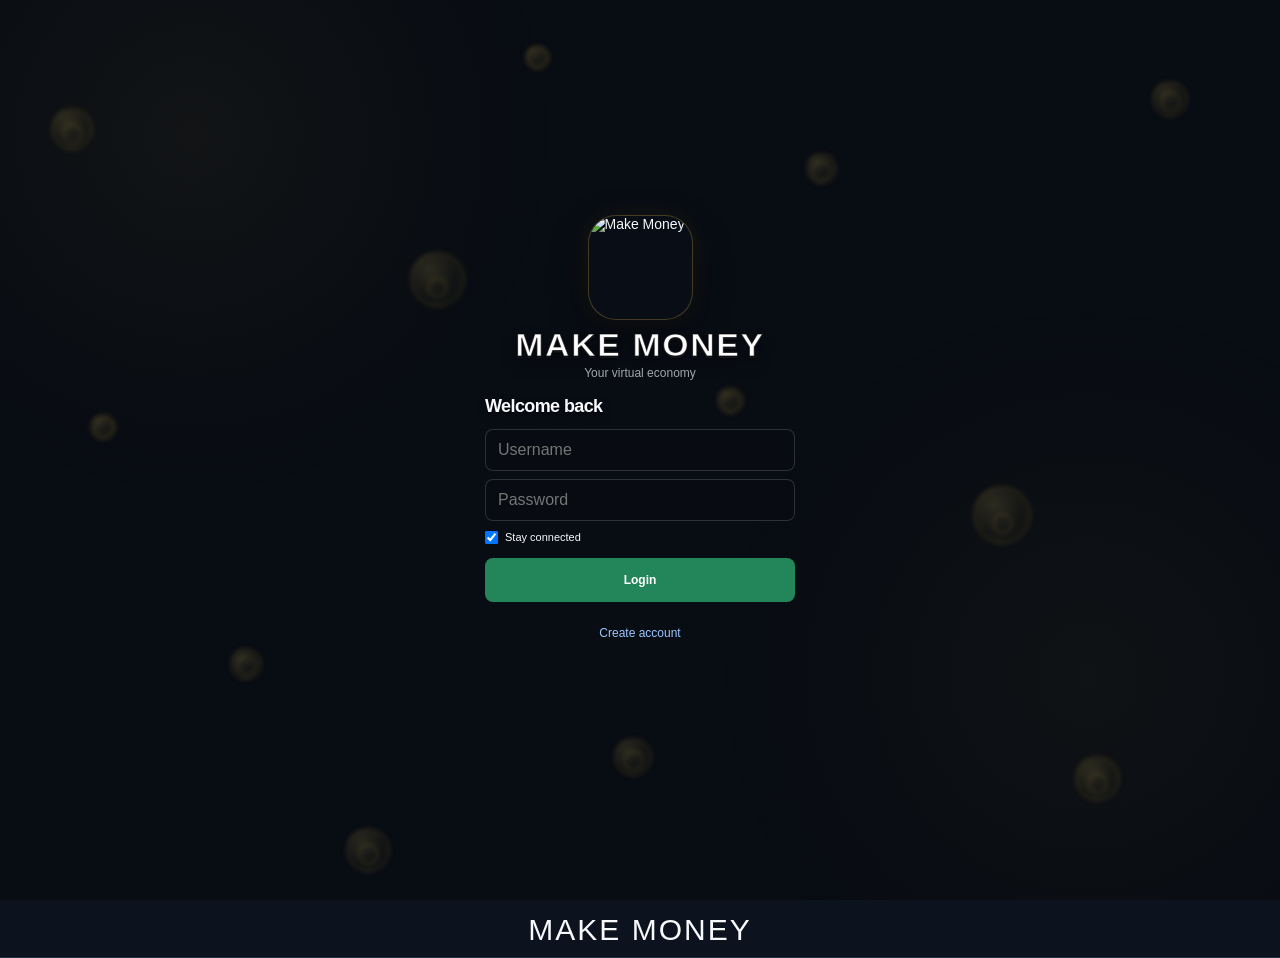
==== commit e282f163: "feat: add Make Money title and harden checks" ====
--- a/index.html
+++ b/index.html
@@ -30,7 +30,6 @@
     <div class="auth-logo-large"><img src="icons/make-money-logo.png" alt="Make Money"></div>
     <div class="auth-brand">MAKE MONEY</div>
     <div class="auth-subtitle">Your virtual economy</div>
-
     <div id="authLoginPanel">
       <h2>Welcome back</h2>
       <input id="loginUsername" type="text" maxlength="20" autocomplete="username" placeholder="Username">
@@ -39,7 +38,6 @@
       <button id="loginButton" class="auth-primary">Login</button>
       <button id="showRegisterButton" class="auth-link">Create account</button>
     </div>
-
     <div id="authRegisterPanel" hidden>
       <h2>Create account</h2>
       <input id="registerUsername" type="text" maxlength="20" autocomplete="username" placeholder="Username">
@@ -48,7 +46,6 @@
       <button id="registerButton" class="auth-primary">Create account</button>
       <button id="showLoginButton" class="auth-link">Back to login</button>
     </div>
-
     <div id="authMessage" class="auth-message"></div>
   </div>
 </div>
@@ -62,6 +59,8 @@
   </div>
 </div>
 
+<div class="top-app-title" aria-label="MAKE MONEY">MAKE MONEY</div>
+
 <div class="app">
   <header class="header">
     <div class="brand">
@@ -69,675 +68,63 @@
       <div><strong>Make Money</strong><small>Idle Edition</small></div>
     </div>
     <div class="balance"><span class="balance-coin">●</span><strong id="balance">0</strong><span id="balanceDelta" aria-live="polite"></span></div>
-
-<div class="account-tools">
-  <button id="rankingButton" class="top-action top-icon-button ranking-icon" title="World Ranking" aria-label="World Ranking">🏆</button>
-  <button id="accountButton" class="top-action top-icon-button" title="Account" aria-label="Account"><span id="accountName" class="sr-only">Account</span><span class="user-person-icon" aria-hidden="true">👤</span></button>
-</div>
-</header>
+    <div class="account-tools">
+      <button id="rankingButton" class="top-action top-icon-button ranking-icon" title="World Ranking" aria-label="World Ranking">🏆</button>
+      <button id="accountButton" class="top-action top-icon-button" title="Account" aria-label="Account"><span id="accountName" class="sr-only">Account</span><span class="user-person-icon" aria-hidden="true">👤</span></button>
+    </div>
+  </header>
 
   <main>
     <section id="homeScreen" class="screen active">
-      <div class="hero">
-        <span class="eyebrow">WELCOME</span>
-        <h1>Build your money empire.</h1>
-        <p>Generate virtual coins and upgrade your operation.</p>
-      </div>
-
-    <div id="homeAssetsIncome" class="home-assets-income">
-      <div class="home-assets-income-head">
-        <span>YOUR ASSETS</span>
-        <strong id="homeTotalIncome">+0 coins / min</strong>
-      </div>
-      <div id="homeAssetsList" class="home-assets-list"></div>
-    </div>
-
-      <button class="main-card" id="mineHomeButton">
-        <span class="home-card-notification" id="miningReadyBadge" hidden>1</span>
-        <div class="card-icon" id="homeMineIcon">📱</div>
-        <div class="card-content">
-          <strong>Mining</strong>
-          <span id="homeProduction">500 🪙 / day</span>
-        </div>
-        <span class="arrow">›</span>
-      </button>
-
-      <button class="main-card casino-home" id="casinoHomeButton">
-        <div class="card-icon">🎰</div>
-        <div class="card-content">
-          <strong>Casino</strong>
-          <span>3 games</span>
-        </div>
-        <span class="arrow">›</span>
-      </button>
-
-      <button class="main-card realestate-home" id="realEstateHomeButton">
-        <div class="card-icon">🏠</div>
-        <div class="card-content">
-          <strong>Real Estate</strong>
-          <span>Properties & businesses</span>
-        </div>
-        <span class="arrow">›</span>
-      </button>
-
-      <button class="main-card jobs-home" id="jobsHomeButton">
-        <div class="card-icon">💼</div>
-        <div class="card-content">
-          <strong>Jobs</strong>
-          <span>Work & earn coins</span>
-        </div>
-        <span class="arrow">›</span>
-      </button>
-
-      <button class="main-card market-home" id="marketHomeButton">
-        <div class="card-icon">🚀</div>
-        <div class="card-content">
-          <strong>Crypto Market</strong>
-          <span>Trade & passive income</span>
-        </div>
-        <span class="arrow">›</span>
-      </button>
-
-      <button class="main-card cases-home" id="casesHomeButton">
-        <div class="card-icon">📦</div>
-        <div class="card-content">
-          <strong>Cases</strong>
-          <span>Open cases & collect rewards</span>
-        </div>
-        <span class="arrow">›</span>
-      </button>
-
-      <div class="mini-grid">
-        <button class="mini-card" id="inventoryHomeButton"><span>🎒</span><strong>Inventory</strong><small>Collected items</small><b class="menu-notification-badge hidden" id="inventoryBadge">0</b></button>
-        <button class="mini-card notification-parent" id="achievementsHomeButton"><span>✅</span><strong>Achievements</strong><small id="achievementsHomeCount">0 unlocked</small><b class="notification-badge hidden" id="achievementsBadge">0</b></button>
-        <button class="mini-card" id="supportHomeButton"><span class="support-heart">♥</span><strong>Support & Rewards</strong><small>Rate the game & donate</small></button>
-        <button class="mini-card" id="settingsHomeButton"><span>⚙️</span><strong>Settings</strong><small>Game preferences</small></button>
-      </div>
+      <div class="hero"><span class="eyebrow">WELCOME</span><h1>Build your money empire.</h1><p>Generate virtual coins and upgrade your operation.</p></div>
+      <div id="homeAssetsIncome" class="home-assets-income"><div class="home-assets-income-head"><span>YOUR ASSETS</span><strong id="homeTotalIncome">+0 coins / min</strong></div><div id="homeAssetsList" class="home-assets-list"></div></div>
+      <button class="main-card" id="mineHomeButton"><span class="home-card-notification" id="miningReadyBadge" hidden>1</span><div class="card-icon" id="homeMineIcon">📱</div><div class="card-content"><strong>Mining</strong><span id="homeProduction">500 🪙 / day</span></div><span class="arrow">›</span></button>
+      <button class="main-card casino-home" id="casinoHomeButton"><div class="card-icon">🎰</div><div class="card-content"><strong>Casino</strong><span>3 games</span></div><span class="arrow">›</span></button>
+      <button class="main-card realestate-home" id="realEstateHomeButton"><div class="card-icon">🏠</div><div class="card-content"><strong>Real Estate</strong><span>Properties & businesses</span></div><span class="arrow">›</span></button>
+      <button class="main-card jobs-home" id="jobsHomeButton"><div class="card-icon">💼</div><div class="card-content"><strong>Jobs</strong><span>Work & earn coins</span></div><span class="arrow">›</span></button>
+      <button class="main-card market-home" id="marketHomeButton"><div class="card-icon">🚀</div><div class="card-content"><strong>Crypto Market</strong><span>Trade & passive income</span></div><span class="arrow">›</span></button>
+      <button class="main-card cases-home" id="casesHomeButton"><div class="card-icon">📦</div><div class="card-content"><strong>Cases</strong><span>Open cases & collect rewards</span></div><span class="arrow">›</span></button>
+      <div class="mini-grid"><button class="mini-card" id="inventoryHomeButton"><span>🎒</span><strong>Inventory</strong><small>Collected items</small><b class="menu-notification-badge hidden" id="inventoryBadge">0</b></button><button class="mini-card notification-parent" id="achievementsHomeButton"><span>✅</span><strong>Achievements</strong><small id="achievementsHomeCount">0 unlocked</small><b class="notification-badge hidden" id="achievementsBadge">0</b></button><button class="mini-card" id="supportHomeButton"><span class="support-heart">♥</span><strong>Support & Rewards</strong><small>Rate the game & donate</small></button><button class="mini-card" id="settingsHomeButton"><span>⚙️</span><strong>Settings</strong><small>Game preferences</small></button></div>
     </section>
 
-    <section id="supportScreen" class="screen">
-      <button class="back-button" id="backSupportHomeButton">← Home</button>
-      <div class="game-title">
-        <span class="eyebrow">SUPPORT THE GAME</span>
-        <h1>Support & Rewards</h1>
-        <p>Rate Crypto Games or support development with a crypto donation.</p>
-      </div>
+    <section id="supportScreen" class="screen"><button class="back-button" id="backSupportHomeButton">← Home</button><div class="game-title"><span class="eyebrow">SUPPORT THE GAME</span><h1>Support & Rewards</h1><p>Rate Crypto Games or support development with a crypto donation.</p></div><div class="support-card"><div class="support-icon support-heart">♥</div><div class="support-copy"><strong>Rate Crypto Games</strong><small>Leave a 5-star rating on the Chrome Web Store.</small></div><button class="support-primary" id="rateGameButton">★★★★★ Rate</button><button class="support-claim" id="claimRatingRewardButton">Collect +500 🪙</button><small class="support-note" id="ratingRewardNote">One reward per account. The rating reward is based on the player's confirmation.</small></div><div class="support-card"><div class="support-icon">₿</div><div class="support-copy"><strong>Crypto Donations</strong><small>Optional donations help support development.</small><div class="official-address-banner"><span class="official-address-check">✓</span><div><strong>OFFICIAL DONATION ADDRESSES</strong><small>These are the official, legitimate addresses used for Crypto Games donations.</small></div></div></div><div class="donation-list" id="donationList"></div></div><div class="support-note support-disclaimer">Donations are voluntary and do not give gameplay advantages.</div></section>
 
-      <div class="support-card">
-        <div class="support-icon support-heart">♥</div>
-        <div class="support-copy">
-          <strong>Rate Crypto Games</strong>
-          <small>Leave a 5-star rating on the Chrome Web Store.</small>
-        </div>
-        <button class="support-primary" id="rateGameButton">★★★★★ Rate</button>
-        <button class="support-claim" id="claimRatingRewardButton">Collect +500 🪙</button>
-        <small class="support-note" id="ratingRewardNote">One reward per account. The rating reward is based on the player's confirmation.</small>
-      </div>
+    <section id="settingsScreen" class="screen"><button class="back-button" id="backSettingsHomeButton">← Home</button><div class="game-title"><span class="eyebrow">PREFERENCES</span><h1>Settings</h1><p>Customize your Crypto Games experience.</p></div><div class="settings-section"><span class="settings-section-title">GAME</span><div class="settings-list"><div class="setting-row"><div class="setting-icon">🔊</div><div class="setting-info"><strong>Sounds</strong><small>Button clicks, rewards and notifications</small></div><button class="settings-toggle" id="settingsSoundToggle" aria-pressed="true"><span></span></button></div><div class="setting-row"><div class="setting-icon">✨</div><div class="setting-info"><strong>Animations</strong><small>Visual effects and button animations</small></div><button class="settings-toggle" id="settingsAnimationsToggle" aria-pressed="true"><span></span></button></div></div></div><div class="settings-section"><span class="settings-section-title">NOTIFICATIONS</span><div class="settings-list"><div class="setting-row"><div class="setting-icon">🔔</div><div class="setting-info"><strong>Floating notifications</strong><small>Show reward and new item messages</small></div><button class="settings-toggle" id="settingsNotificationsToggle" aria-pressed="true"><span></span></button></div></div></div><div class="settings-section"><span class="settings-section-title">ACCOUNT</span><div class="settings-list"><button class="settings-action-row" id="settingsAccountButton"><span class="setting-icon">👤</span><span class="setting-info"><strong id="settingsAccountName">Account</strong><small>Manage your account</small></span><span class="settings-arrow">›</span></button></div></div><div class="settings-version">Crypto Games · V1.0</div></section>
 
-      <div class="support-card">
-        <div class="support-icon">₿</div>
-        <div class="support-copy">
-          <strong>Crypto Donations</strong>
-          <small>Optional donations help support development.</small>
-        <div class="official-address-banner">
-          <span class="official-address-check">✓</span>
-          <div>
-            <strong>OFFICIAL DONATION ADDRESSES</strong>
-            <small>These are the official, legitimate addresses used for Crypto Games donations.</small>
-          </div>
-        </div>
-        </div>
-        <div class="donation-list" id="donationList"></div>
-      </div>
+    <section id="casesScreen" class="screen"><button class="back-button" id="backCasesHomeButton">← Home</button><div class="game-title"><span class="eyebrow">REWARDS</span><h1>Cases</h1><p>Open a case and discover coins or collectible items.</p></div><div class="cases-note"><strong>From Common to Legendary</strong><span>Every case has its own odds. Items have a displayed value and stay in your inventory.</span></div><div id="casesList" class="cases-list"></div><div id="caseResult" class="case-result"><span>Choose a case to open.</span></div></section>
+    <section id="inventoryScreen" class="screen"><button class="back-button" id="backInventoryHomeButton">← Home</button><div class="game-title"><span class="eyebrow">COLLECTION</span><h1>Inventory</h1><p>Every item you discover is kept here.</p></div><div class="inventory-summary"><div><span>COLLECTED</span><strong id="inventoryTotal">0 items collected</strong></div><div><span>RARITIES</span><small>Common · Uncommon · Rare · Epic · Legendary</small></div></div><div class="inventory-actions inventory-actions-row"><button id="viewAllItemsButton" class="inventory-sell-all-button view-all-items-button">View All Items</button><button id="sellAllInventoryButton" class="inventory-sell-all-button">Sell All · <span id="sellAllInventoryValue">0</span> 🪙</button></div><div id="inventoryList" class="inventory-list"></div></section>
+    <section id="itemCatalogScreen" class="screen"><button class="back-button" id="backItemCatalogInventoryButton">← Inventory</button><div class="game-title"><span class="eyebrow">COLLECTION</span><h1>All Items</h1><p>Browse every item available in Make Money.</p></div><div class="inventory-summary"><div><span>ITEMS</span><strong id="catalogItemCount">0</strong></div><div><span>STATUS</span><small>Owned items are highlighted.</small></div></div><div id="itemCatalogList" class="inventory-list"></div></section>
+    <section id="achievementsScreen" class="screen"><button class="back-button" id="backAchievementsHomeButton">← Home</button><div class="game-title"><span class="eyebrow">TROPHIES</span><h1>Achievements</h1><p>Complete objectives and collect your trophies.</p></div><div class="achievements-summary"><div><span>PROGRESS</span><strong id="achievementsSummary">0 / 0 unlocked</strong></div><div class="achievement-cup">🏆</div></div><div id="achievementsList" class="achievements-list"></div></section>
 
-      <div class="support-note support-disclaimer">
-        Donations are voluntary and do not give gameplay advantages.
-      </div>
-    </section>
+    <section id="jobsScreen" class="screen"><button class="back-button" id="backJobsHomeButton">← Home</button><div class="game-title"><span class="eyebrow">INCOME</span><h1>Jobs</h1><p>Choose a job, train for better work, and earn coins every minute.</p></div><div class="jobs-summary"><div><span>ACTIVE JOB</span><strong id="activeJobName">No job</strong><small id="activeJobPay">Choose a job below</small></div><div><span>TODAY</span><strong id="jobEarnedToday">0 / 500</strong><small id="jobNextPay">Waiting</small></div></div><div class="jobs-note"><strong>How it works</strong><span>Your salary is calculated every minute.</span><small>The first job is free. Better jobs require training, with training costs increasing with the salary.</small></div><div class="jobs-section-label">JOBS · Choose your work</div><div id="jobsList" class="jobs-list"></div><div class="jobs-section-label">TRAINING · Unlock better jobs</div><div id="trainingList" class="training-list"></div></section>
 
-    <section id="settingsScreen" class="screen">
-      <button class="back-button" id="backSettingsHomeButton">← Home</button>
-      <div class="game-title">
-        <span class="eyebrow">PREFERENCES</span>
-        <h1>Settings</h1>
-        <p>Customize your Crypto Games experience.</p>
-      </div>
+    <section id="realEstateScreen" class="screen"><button class="back-button" id="backRealEstateHomeButton">← Home</button><div class="game-title"><span class="eyebrow">PASSIVE INCOME</span><h1>Real Estate</h1><p>Buy properties and businesses that generate rent every minute.</p></div><div class="realestate-summary"><div><span>PROPERTY INCOME</span><strong id="realEstateIncome">+0.00 / min</strong><small id="realEstateOwned">0 assets owned</small></div><div><span>PORTFOLIO VALUE</span><strong id="realEstateValue">0 coins</strong><small>Purchase value</small></div></div><div class="jobs-note realestate-note"><strong>Build your portfolio</strong><span>Each property pays rent automatically every minute.</span><small>Businesses cost more but generate higher passive income.</small></div><div class="jobs-section-label">PROPERTIES · Real estate</div><div id="propertiesList" class="realestate-list"></div><div class="jobs-section-label">BUSINESSES · Commercial assets</div><div id="businessesList" class="realestate-list"></div></section>
 
-      <div class="settings-section">
-        <span class="settings-section-title">GAME</span>
-        <div class="settings-list">
-          <div class="setting-row">
-            <div class="setting-icon">🔊</div>
-            <div class="setting-info">
-              <strong>Sounds</strong>
-              <small>Button clicks, rewards and notifications</small>
-            </div>
-            <button class="settings-toggle" id="settingsSoundToggle" aria-pressed="true"><span></span></button>
-          </div>
-          <div class="setting-row">
-            <div class="setting-icon">✨</div>
-            <div class="setting-info">
-              <strong>Animations</strong>
-              <small>Visual effects and button animations</small>
-            </div>
-            <button class="settings-toggle" id="settingsAnimationsToggle" aria-pressed="true"><span></span></button>
-          </div>
-        </div>
-      </div>
+    <section id="marketScreen" class="screen"><button class="back-button" id="backMarketHomeButton">← Home</button><div class="game-title"><span class="eyebrow">VIRTUAL MARKET</span><h1>Crypto Market</h1><p>Trade fictional assets and build a passive portfolio.</p></div><div class="market-summary market-summary-main"><div class="portfolio-total"><span>YOUR PORTFOLIO</span><strong id="marketPortfolioValue">0 coins</strong><small id="marketPortfolioPercent">+0.00%</small></div><div class="portfolio-profit"><span>TOTAL P/L</span><strong id="marketDailyPL">0 coins</strong><small id="marketDailyPercent">+0.00%</small></div></div><div class="market-note"><strong>How it works</strong><span>Buy low → wait for the price to move → sell higher.</span><small>Prices move every 15 seconds. The market gets a bigger event every hour.</small></div><div id="marketEventBanner" class="market-event-banner"><span class="event-dot"></span><div><strong>Market activity</strong><small id="marketEventText">Waiting for the next market event...</small></div><span id="marketEventTimer">—</span></div><div class="market-section-label">MARKET · Choose an asset</div><div id="marketAssets" class="market-assets"></div><div class="market-chart-card"><div class="market-chart-header"><div><span class="eyebrow">PRICE HISTORY</span><strong id="marketChartTitle">BITX</strong></div><span id="marketChartPrice">1,000</span></div><svg id="marketChart" class="market-chart" viewBox="0 0 320 100" preserveAspectRatio="none" aria-label="Crypto price chart"><defs><linearGradient id="marketChartFill" x1="0" y1="0" x2="0" y2="1"><stop offset="0%" stop-opacity=".22"/><stop offset="100%" stop-opacity="0"/></linearGradient></defs><path id="marketChartArea" class="market-chart-area" d=""></path><path id="marketChartLine" class="market-chart-line" d=""></path></svg><div class="market-chart-axis"><span>Older</span><span>Now</span></div></div><div class="market-trade"><div class="bet-title">Trade</div><div class="market-selected" id="marketSelected"><span class="selected-asset-name">Select an asset</span><span class="selected-asset-price">—</span></div><div class="market-helper">Amount = coins you want to invest or receive.</div><div class="stake-row"><input id="marketAmountInput" class="stake-input" type="number" min="0" max="100000" step="1" value="0"><span class="stake-unit">coins</span></div><div class="quick-stakes"><button class="market-quick" data-amount="10">10</button><button class="market-quick" data-amount="50">50</button><button class="market-quick" data-amount="100">100</button><button class="market-quick" data-amount="500">500</button><button class="market-quick" data-amount="1000">1K</button><button class="market-quick" data-amount="5000">5K</button></div><div class="bet-edit-row"><button id="marketUndoAmount" class="bet-edit-button">Undo</button><button id="marketClearAmount" class="bet-edit-button danger">Clear</button></div><div class="market-trade-actions"><button id="marketBuyButton" class="market-buy-button">Buy</button><button id="marketSellButton" class="market-sell-button">Sell</button></div></div><div class="market-holdings"><div class="market-holdings-head"><div class="section-heading"><span class="eyebrow">PORTFOLIO</span><h2>Your Assets</h2></div><button id="marketSellAllButton" class="market-sell-all-button">Sell All</button></div><div id="marketHoldingsList" class="market-holdings-list"></div></div></section>
 
-      <div class="settings-section">
-        <span class="settings-section-title">NOTIFICATIONS</span>
-        <div class="settings-list">
-          <div class="setting-row">
-            <div class="setting-icon">🔔</div>
-            <div class="setting-info">
-              <strong>Floating notifications</strong>
-              <small>Show reward and new item messages</small>
-            </div>
-            <button class="settings-toggle" id="settingsNotificationsToggle" aria-pressed="true"><span></span></button>
-          </div>
-        </div>
-      </div>
+    <section id="casinoScreen" class="screen"><button class="back-button" id="backCasinoHomeButton">← Home</button><div class="mine-title"><span class="eyebrow">CASINO</span><h1>🎰 Casino</h1><p>Choose a game and play with your virtual coins.</p></div><div class="casino-list"><button class="casino-card" id="blackjackButton"><div class="casino-icon">🃏</div><div class="casino-info"><strong>Blackjack</strong><span>Play</span></div><span class="arrow">›</span></button><button class="casino-card" id="rouletteButton"><div class="casino-icon">🎡</div><div class="casino-info"><strong>Roulette</strong><span>Play</span></div><span class="arrow">›</span></button><button class="casino-card" id="slotsButton"><div class="casino-icon">🎰</div><div class="casino-info"><strong>Slot Machine</strong><span>Play</span></div><span class="arrow">›</span></button></div></section>
 
-      <div class="settings-section">
-        <span class="settings-section-title">ACCOUNT</span>
-        <div class="settings-list">
-          <button class="settings-action-row" id="settingsAccountButton">
-            <span class="setting-icon">👤</span>
-            <span class="setting-info"><strong id="settingsAccountName">Account</strong><small>Manage your account</small></span>
-            <span class="settings-arrow">›</span>
-          </button>
-        </div>
-      </div>
+    <section id="rouletteScreen" class="screen"><button class="back-button" id="backRouletteButton">← Casino</button><div class="game-title"><span class="eyebrow">EUROPEAN ROULETTE</span><h1>Roulette</h1><p>Build your bets, then spin.</p></div><div class="roulette-result-panel"><div class="roulette-pointer">▼</div><div class="roulette-track" id="rouletteTrack"></div></div><div id="rouletteResult" class="roulette-result">Choose a bet</div><div class="bet-title">Stake</div><div class="stake-row"><input id="stakeInput" class="stake-input" type="number" min="0" max="100000" step="1" value="0"><span class="stake-unit">coins</span></div><div class="quick-stakes"><button class="quick-stake" data-amount="10">10</button><button class="quick-stake" data-amount="50">50</button><button class="quick-stake" data-amount="100">100</button><button class="quick-stake" data-amount="500">500</button><button class="quick-stake" data-amount="1000">1K</button><button class="quick-stake" data-amount="100000">MAX</button></div><div class="bet-edit-row"><button id="rouletteUndoStake" class="bet-edit-button">Undo</button><button id="rouletteClearStake" class="bet-edit-button danger">Clear</button></div><div class="bet-title">Outside bets</div><div class="roulette-bets outside-bets"><button class="roulette-bet red" data-bet="red">Red <span>1:1</span></button><button class="roulette-bet black" data-bet="black">Black <span>1:1</span></button><button class="roulette-bet neutral" data-bet="odd">Odd <span>1:1</span></button><button class="roulette-bet neutral" data-bet="even">Even <span>1:1</span></button><button class="roulette-bet neutral" data-bet="low">1–18 <span>1:1</span></button><button class="roulette-bet neutral" data-bet="high">19–36 <span>1:1</span></button></div><div class="bet-title">Dozens & columns</div><div class="roulette-bets"><button class="roulette-bet neutral" data-bet="dozen1">1st 12 <span>2:1</span></button><button class="roulette-bet neutral" data-bet="dozen2">2nd 12 <span>2:1</span></button><button class="roulette-bet neutral" data-bet="dozen3">3rd 12 <span>2:1</span></button><button class="roulette-bet neutral" data-bet="column1">Column 1 <span>2:1</span></button><button class="roulette-bet neutral" data-bet="column2">Column 2 <span>2:1</span></button><button class="roulette-bet neutral" data-bet="column3">Column 3 <span>2:1</span></button></div><div class="bet-title">Straight up number</div><div id="numberGrid" class="number-grid"></div><button class="roulette-bet zero-bet" data-bet="number-0">0 <span>35:1</span></button><button id="addBetButton" class="add-bet-button">Add Bet</button><div class="round-bets"><div class="round-bets-header"><span>Your bets</span><strong id="roundTotal">0 coins</strong></div><div id="roundBetsList" class="round-bets-list"><div class="empty-bets">No bets placed</div></div></div><button id="spinRouletteButton" class="spin-roulette-button">Spin</button></section>
 
-      <div class="settings-version">Crypto Games · V1.0</div>
-    </section>
+    <section id="blackjackScreen" class="screen"><button class="back-button" id="backBlackjackButton">← Casino</button><div class="game-title"><span class="eyebrow">BLACKJACK</span><h1>Blackjack</h1><p>Get closer to 21 than the dealer.</p></div><div class="blackjack-table"><div class="hand-section dealer-section"><div class="hand-header"><span>Dealer</span><strong id="dealerScore">?</strong></div><div id="dealerCards" class="cards"></div></div><div class="table-divider"></div><div class="hand-section player-section"><div class="hand-header"><span>You</span><strong id="playerScore">0</strong></div><div id="playerCards" class="cards"></div></div></div><div id="blackjackResult" class="roulette-result">Choose your bet</div><div id="blackjackBetArea"><div class="bet-title">Stake</div><div class="stake-row"><input id="blackjackStakeInput" class="stake-input" type="number" min="0" max="100000" step="1" value="0"><span class="stake-unit">coins</span></div><div class="quick-stakes"><button class="blackjack-quick-stake quick-stake" data-amount="10">10</button><button class="blackjack-quick-stake quick-stake" data-amount="50">50</button><button class="blackjack-quick-stake quick-stake" data-amount="100">100</button><button class="blackjack-quick-stake quick-stake" data-amount="500">500</button><button class="blackjack-quick-stake quick-stake" data-amount="1000">1K</button><button class="blackjack-quick-stake quick-stake" data-amount="100000">MAX</button></div><div class="bet-edit-row"><button id="blackjackUndoStake" class="bet-edit-button">Undo</button><button id="blackjackClearStake" class="bet-edit-button danger">Clear</button></div></div><div id="blackjackActions" class="blackjack-actions"><button id="blackjackDealButton" class="spin-roulette-button">Deal</button><button id="blackjackHitButton" class="blackjack-action" disabled>Hit</button><button id="blackjackStandButton" class="blackjack-action" disabled>Stand</button><button id="blackjackDoubleButton" class="blackjack-action" disabled>Double</button></div></section>
 
-    <section id="casesScreen" class="screen">
-      <button class="back-button" id="backCasesHomeButton">← Home</button>
-      <div class="game-title">
-        <span class="eyebrow">REWARDS</span>
-        <h1>Cases</h1>
-        <p>Open a case and discover coins or collectible items.</p>
-      </div>
+    <section id="slotScreen" class="screen"><button class="back-button" id="backSlotButton">← Casino</button><div class="game-title"><span class="eyebrow">SLOT MACHINE</span><h1>Slots</h1><p>Match symbols and hit the jackpot.</p></div><div class="slot-machine"><div class="slot-top"><span>LUCKY 777</span><span id="slotLastWin">—</span></div><div class="slot-reels" id="slotReels"><div class="slot-reel" id="slotReel1"><div class="slot-symbol">7</div></div><div class="slot-reel" id="slotReel2"><div class="slot-symbol">7</div></div><div class="slot-reel" id="slotReel3"><div class="slot-symbol">7</div></div></div><div class="slot-paytable"><span>3 × 7 <strong>25×</strong></span><span>3 × same <strong>12×</strong></span><span>2 × same <strong>1×</strong></span><span>BAR combo <strong>6×</strong></span></div></div><div id="slotResult" class="roulette-result">Choose your stake</div><div class="bet-title">Stake</div><div class="stake-row"><input id="slotStakeInput" class="stake-input" type="number" min="0" max="100000" step="1" value="0"><span class="stake-unit">coins</span></div><div class="quick-stakes"><button class="slot-quick-stake quick-stake" data-amount="10">10</button><button class="slot-quick-stake quick-stake" data-amount="50">50</button><button class="slot-quick-stake quick-stake" data-amount="100">100</button><button class="slot-quick-stake quick-stake" data-amount="500">500</button><button class="slot-quick-stake quick-stake" data-amount="1000">1K</button><button class="slot-quick-stake quick-stake" data-amount="100000">MAX</button></div><div class="bet-edit-row"><button id="slotUndoStake" class="bet-edit-button">Undo</button><button id="slotClearStake" class="bet-edit-button danger">Clear</button></div><div class="slot-action-row"><button id="slotSpinButton" class="spin-roulette-button">Spin</button><button id="slotAutoSpinButton" class="auto-spin-button" aria-pressed="false">Auto Spin: OFF</button></div></section>
 
-      <div class="cases-note">
-        <strong>From Common to Legendary</strong>
-        <span>Every case has its own odds. Items have a displayed value and stay in your inventory.</span>
-      </div>
-
-      <div id="casesList" class="cases-list"></div>
-
-      <div id="caseResult" class="case-result">
-        <span>Choose a case to open.</span>
-      </div>
-    </section>
-
-    <section id="inventoryScreen" class="screen">
-      <button class="back-button" id="backInventoryHomeButton">← Home</button>
-      <div class="game-title">
-        <span class="eyebrow">COLLECTION</span>
-        <h1>Inventory</h1>
-        <p>Every item you discover is kept here.</p>
-      </div>
-
-      <div class="inventory-summary">
-        <div>
-          <span>COLLECTED</span>
-          <strong id="inventoryTotal">0 items collected</strong>
-        </div>
-        <div>
-          <span>RARITIES</span>
-          <small>Common · Uncommon · Rare · Epic · Legendary</small>
-        </div>
-      </div>
-
-      <div class="inventory-actions inventory-actions-row"><button id="viewAllItemsButton" class="inventory-sell-all-button view-all-items-button">View All Items</button><button id="sellAllInventoryButton" class="inventory-sell-all-button">Sell All · <span id="sellAllInventoryValue">0</span> 🪙</button></div>
-      <div id="inventoryList" class="inventory-list"></div>
-    </section>
-
-    <section id="itemCatalogScreen" class="screen">
-      <button class="back-button" id="backItemCatalogInventoryButton">← Inventory</button>
-      <div class="game-title">
-        <span class="eyebrow">COLLECTION</span>
-        <h1>All Items</h1>
-        <p>Browse every item available in Make Money.</p>
-      </div>
-      <div class="inventory-summary">
-        <div><span>ITEMS</span><strong id="catalogItemCount">0</strong></div>
-        <div><span>STATUS</span><small>Owned items are highlighted.</small></div>
-      </div>
-      <div id="itemCatalogList" class="inventory-list"></div>
-    </section>
-
-    <section id="achievementsScreen" class="screen">
-      <button class="back-button" id="backAchievementsHomeButton">← Home</button>
-      <div class="game-title">
-        <span class="eyebrow">TROPHIES</span>
-        <h1>Achievements</h1>
-        <p>Complete objectives and collect your trophies.</p>
-      </div>
-      <div class="achievements-summary">
-        <div>
-          <span>PROGRESS</span>
-          <strong id="achievementsSummary">0 / 0 unlocked</strong>
-        </div>
-        <div class="achievement-cup">🏆</div>
-      </div>
-      <div id="achievementsList" class="achievements-list"></div>
-    </section>
-
-    <section id="jobsScreen" class="screen">
-      <button class="back-button" id="backJobsHomeButton">← Home</button>
-      <div class="game-title">
-        <span class="eyebrow">INCOME</span>
-        <h1>Jobs</h1>
-        <p>Choose a job, train for better work, and earn coins every minute.</p>
-      </div>
-
-      <div class="jobs-summary">
-        <div><span>ACTIVE JOB</span><strong id="activeJobName">No job</strong><small id="activeJobPay">Choose a job below</small></div>
-        <div><span>TODAY</span><strong id="jobEarnedToday">0 / 500</strong><small id="jobNextPay">Waiting</small></div>
-      </div>
-
-      <div class="jobs-note">
-        <strong>How it works</strong>
-        <span>Your salary is calculated every minute.</span>
-        <small>The first job is free. Better jobs require training, with training costs increasing with the salary.</small>
-      </div>
-
-      <div class="jobs-section-label">JOBS · Choose your work</div>
-      <div id="jobsList" class="jobs-list"></div>
-
-      <div class="jobs-section-label">TRAINING · Unlock better jobs</div>
-      <div id="trainingList" class="training-list"></div>
-    </section>
-
-    <section id="realEstateScreen" class="screen">
-      <button class="back-button" id="backRealEstateHomeButton">← Home</button>
-      <div class="game-title">
-        <span class="eyebrow">PASSIVE INCOME</span>
-        <h1>Real Estate</h1>
-        <p>Buy properties and businesses that generate rent every minute.</p>
-      </div>
-
-      <div class="realestate-summary">
-        <div><span>PROPERTY INCOME</span><strong id="realEstateIncome">+0.00 / min</strong><small id="realEstateOwned">0 assets owned</small></div>
-        <div><span>PORTFOLIO VALUE</span><strong id="realEstateValue">0 coins</strong><small>Purchase value</small></div>
-      </div>
-
-      <div class="jobs-note realestate-note">
-        <strong>Build your portfolio</strong>
-        <span>Each property pays rent automatically every minute.</span>
-        <small>Businesses cost more but generate higher passive income.</small>
-      </div>
-
-      <div class="jobs-section-label">PROPERTIES · Real estate</div>
-      <div id="propertiesList" class="realestate-list"></div>
-
-      <div class="jobs-section-label">BUSINESSES · Commercial assets</div>
-      <div id="businessesList" class="realestate-list"></div>
-    </section>
-
-    <section id="marketScreen" class="screen">
-      <button class="back-button" id="backMarketHomeButton">← Home</button>
-
-      <div class="game-title">
-        <span class="eyebrow">VIRTUAL MARKET</span>
-        <h1>Crypto Market</h1>
-        <p>Trade fictional assets and build a passive portfolio.</p>
-      </div>
-
-      <div class="market-summary market-summary-main">
-        <div class="portfolio-total">
-          <span>YOUR PORTFOLIO</span>
-          <strong id="marketPortfolioValue">0 coins</strong>
-          <small id="marketPortfolioPercent">+0.00%</small>
-        </div>
-        <div class="portfolio-profit">
-          <span>TOTAL P/L</span>
-          <strong id="marketDailyPL">0 coins</strong>
-          <small id="marketDailyPercent">+0.00%</small>
-        </div>
-      </div>
-
-      <div class="market-note">
-        <strong>How it works</strong>
-        <span>Buy low → wait for the price to move → sell higher.</span>
-        <small>Prices move every 15 seconds. The market gets a bigger event every hour.</small>
-      </div>
-
-      <div id="marketEventBanner" class="market-event-banner">
-        <span class="event-dot"></span>
-        <div><strong>Market activity</strong><small id="marketEventText">Waiting for the next market event...</small></div>
-        <span id="marketEventTimer">—</span>
-      </div>
-
-      <div class="market-section-label">MARKET · Choose an asset</div>
-      <div id="marketAssets" class="market-assets"></div>
-
-      <div class="market-chart-card">
-        <div class="market-chart-header">
-          <div><span class="eyebrow">PRICE HISTORY</span><strong id="marketChartTitle">BITX</strong></div>
-          <span id="marketChartPrice">1,000</span>
-        </div>
-        <svg id="marketChart" class="market-chart" viewBox="0 0 320 100" preserveAspectRatio="none" aria-label="Crypto price chart">
-          <defs>
-            <linearGradient id="marketChartFill" x1="0" y1="0" x2="0" y2="1">
-              <stop offset="0%" stop-opacity=".22"/>
-              <stop offset="100%" stop-opacity="0"/>
-            </linearGradient>
-          </defs>
-          <path id="marketChartArea" class="market-chart-area" d=""></path>
-          <path id="marketChartLine" class="market-chart-line" d=""></path>
-        </svg>
-        <div class="market-chart-axis"><span>Older</span><span>Now</span></div>
-      </div>
-
-      <div class="market-trade">
-        <div class="bet-title">Trade</div>
-        <div class="market-selected" id="marketSelected">
-          <span class="selected-asset-name">Select an asset</span>
-          <span class="selected-asset-price">—</span>
-        </div>
-        <div class="market-helper">Amount = coins you want to invest or receive.</div>
-        <div class="stake-row">
-          <input id="marketAmountInput" class="stake-input" type="number" min="0" max="100000" step="1" value="0">
-          <span class="stake-unit">coins</span>
-        </div>
-        <div class="quick-stakes">
-          <button class="market-quick" data-amount="10">10</button>
-          <button class="market-quick" data-amount="50">50</button>
-          <button class="market-quick" data-amount="100">100</button>
-          <button class="market-quick" data-amount="500">500</button>
-          <button class="market-quick" data-amount="1000">1K</button>
-          <button class="market-quick" data-amount="5000">5K</button>
-        </div>
-        <div class="bet-edit-row">
-          <button id="marketUndoAmount" class="bet-edit-button">Undo</button>
-          <button id="marketClearAmount" class="bet-edit-button danger">Clear</button>
-        </div>
-        <div class="market-trade-actions">
-          <button id="marketBuyButton" class="market-buy-button">Buy</button>
-          <button id="marketSellButton" class="market-sell-button">Sell</button>
-        </div>
-      </div>
-
-      <div class="market-holdings">
-        <div class="market-holdings-head">
-          <div class="section-heading"><span class="eyebrow">PORTFOLIO</span><h2>Your Assets</h2></div>
-          <button id="marketSellAllButton" class="market-sell-all-button">Sell All</button>
-        </div>
-        <div id="marketHoldingsList" class="market-holdings-list"></div>
-      </div>
-    </section>
-
-    <section id="casinoScreen" class="screen">
-      <button class="back-button" id="backCasinoHomeButton">← Home</button>
-      <div class="mine-title">
-        <span class="eyebrow">CASINO</span>
-        <h1>🎰 Casino</h1>
-        <p>Choose a game and play with your virtual coins.</p>
-      </div>
-
-      <div class="casino-list">
-        <button class="casino-card" id="blackjackButton">
-          <div class="casino-icon">🃏</div>
-          <div class="casino-info"><strong>Blackjack</strong><span>Play</span></div>
-          <span class="arrow">›</span>
-        </button>
-        <button class="casino-card" id="rouletteButton">
-          <div class="casino-icon">🎡</div>
-          <div class="casino-info"><strong>Roulette</strong><span>Play</span></div>
-          <span class="arrow">›</span>
-        </button>
-        <button class="casino-card" id="slotsButton">
-          <div class="casino-icon">🎰</div>
-          <div class="casino-info"><strong>Slot Machine</strong><span>Play</span></div>
-          <span class="arrow">›</span>
-        </button>
-      </div>
-    </section>
-
-    <section id="rouletteScreen" class="screen">
-      <button class="back-button" id="backRouletteButton">← Casino</button>
-      <div class="game-title">
-        <span class="eyebrow">EUROPEAN ROULETTE</span>
-        <h1>Roulette</h1>
-        <p>Build your bets, then spin.</p>
-      </div>
-
-      <div class="roulette-result-panel">
-        <div class="roulette-pointer">▼</div>
-        <div id="rouletteTrack" class="roulette-track"></div>
-      </div>
-
-      <div id="rouletteResult" class="roulette-result">Choose a bet</div>
-
-      <div class="bet-title">Stake</div>
-      <div class="stake-row">
-        <input id="stakeInput" class="stake-input" type="number" min="0" max="100000" step="1" value="0">
-        <span class="stake-unit">coins</span>
-      </div>
-      <div class="quick-stakes">
-        <button class="quick-stake" data-amount="10">10</button>
-        <button class="quick-stake" data-amount="50">50</button>
-        <button class="quick-stake" data-amount="100">100</button>
-        <button class="quick-stake" data-amount="500">500</button>
-        <button class="quick-stake" data-amount="1000">1K</button>
-        <button class="quick-stake" data-amount="100000">MAX</button>
-      </div>
-      <div class="bet-edit-row">
-        <button id="rouletteUndoStake" class="bet-edit-button">Undo</button>
-        <button id="rouletteClearStake" class="bet-edit-button danger">Clear</button>
-      </div>
-
-      <div class="bet-title">Outside bets</div>
-      <div class="roulette-bets outside-bets">
-        <button class="roulette-bet red" data-bet="red">Red <span>1:1</span></button>
-        <button class="roulette-bet black" data-bet="black">Black <span>1:1</span></button>
-        <button class="roulette-bet neutral" data-bet="odd">Odd <span>1:1</span></button>
-        <button class="roulette-bet neutral" data-bet="even">Even <span>1:1</span></button>
-        <button class="roulette-bet neutral" data-bet="low">1–18 <span>1:1</span></button>
-        <button class="roulette-bet neutral" data-bet="high">19–36 <span>1:1</span></button>
-      </div>
-
-      <div class="bet-title">Dozens & columns</div>
-      <div class="roulette-bets">
-        <button class="roulette-bet neutral" data-bet="dozen1">1st 12 <span>2:1</span></button>
-        <button class="roulette-bet neutral" data-bet="dozen2">2nd 12 <span>2:1</span></button>
-        <button class="roulette-bet neutral" data-bet="dozen3">3rd 12 <span>2:1</span></button>
-        <button class="roulette-bet neutral" data-bet="column1">Column 1 <span>2:1</span></button>
-        <button class="roulette-bet neutral" data-bet="column2">Column 2 <span>2:1</span></button>
-        <button class="roulette-bet neutral" data-bet="column3">Column 3 <span>2:1</span></button>
-      </div>
-
-      <div class="bet-title">Straight up number</div>
-      <div id="numberGrid" class="number-grid"></div>
-      <button class="roulette-bet zero-bet" data-bet="number-0">0 <span>35:1</span></button>
-
-      <button id="addBetButton" class="add-bet-button">Add Bet</button>
-
-      <div class="round-bets">
-        <div class="round-bets-header"><span>Your bets</span><strong id="roundTotal">0 coins</strong></div>
-        <div id="roundBetsList" class="round-bets-list"><div class="empty-bets">No bets placed</div></div>
-      </div>
-
-      <button id="spinRouletteButton" class="spin-roulette-button">Spin</button>
-    </section>
-
-    <section id="blackjackScreen" class="screen">
-      <button class="back-button" id="backBlackjackButton">← Casino</button>
-
-      <div class="game-title">
-        <span class="eyebrow">BLACKJACK</span>
-        <h1>Blackjack</h1>
-        <p>Get closer to 21 than the dealer.</p>
-      </div>
-
-      <div class="blackjack-table">
-        <div class="hand-section dealer-section">
-          <div class="hand-header">
-            <span>Dealer</span>
-            <strong id="dealerScore">?</strong>
-          </div>
-          <div id="dealerCards" class="cards"></div>
-        </div>
-
-        <div class="table-divider"></div>
-
-        <div class="hand-section player-section">
-          <div class="hand-header">
-            <span>You</span>
-            <strong id="playerScore">0</strong>
-          </div>
-          <div id="playerCards" class="cards"></div>
-        </div>
-      </div>
-
-      <div id="blackjackResult" class="roulette-result">Choose your bet</div>
-
-      <div id="blackjackBetArea">
-        <div class="bet-title">Stake</div>
-        <div class="stake-row">
-          <input id="blackjackStakeInput" class="stake-input" type="number" min="0" max="100000" step="1" value="0">
-          <span class="stake-unit">coins</span>
-        </div>
-
-        <div class="quick-stakes">
-          <button class="blackjack-quick-stake quick-stake" data-amount="10">10</button>
-          <button class="blackjack-quick-stake quick-stake" data-amount="50">50</button>
-          <button class="blackjack-quick-stake quick-stake" data-amount="100">100</button>
-          <button class="blackjack-quick-stake quick-stake" data-amount="500">500</button>
-          <button class="blackjack-quick-stake quick-stake" data-amount="1000">1K</button>
-          <button class="blackjack-quick-stake quick-stake" data-amount="100000">MAX</button>
-        </div>
-        <div class="bet-edit-row">
-          <button id="blackjackUndoStake" class="bet-edit-button">Undo</button>
-          <button id="blackjackClearStake" class="bet-edit-button danger">Clear</button>
-        </div>
-      </div>
-
-      <div id="blackjackActions" class="blackjack-actions">
-        <button id="blackjackDealButton" class="spin-roulette-button">Deal</button>
-        <button id="blackjackHitButton" class="blackjack-action" disabled>Hit</button>
-        <button id="blackjackStandButton" class="blackjack-action" disabled>Stand</button>
-        <button id="blackjackDoubleButton" class="blackjack-action" disabled>Double</button>
-      </div>
-    </section>
-
-    <section id="slotScreen" class="screen">
-      <button class="back-button" id="backSlotButton">← Casino</button>
-
-      <div class="game-title">
-        <span class="eyebrow">SLOT MACHINE</span>
-        <h1>Slots</h1>
-        <p>Match symbols and hit the jackpot.</p>
-      </div>
-
-      <div class="slot-machine">
-        <div class="slot-top">
-          <span>LUCKY 777</span>
-          <span id="slotLastWin">—</span>
-        </div>
-
-        <div class="slot-reels" id="slotReels">
-          <div class="slot-reel" id="slotReel1"><div class="slot-symbol">7</div></div>
-          <div class="slot-reel" id="slotReel2"><div class="slot-symbol">7</div></div>
-          <div class="slot-reel" id="slotReel3"><div class="slot-symbol">7</div></div>
-        </div>
-
-        <div class="slot-paytable">
-          <span>3 × 7 <strong>25×</strong></span>
-          <span>3 × same <strong>12×</strong></span>
-          <span>2 × same <strong>1×</strong></span>
-          <span>BAR combo <strong>6×</strong></span>
-        </div>
-      </div>
-
-      <div id="slotResult" class="roulette-result">Choose your stake</div>
-
-      <div class="bet-title">Stake</div>
-      <div class="stake-row">
-        <input id="slotStakeInput" class="stake-input" type="number" min="0" max="100000" step="1" value="0">
-        <span class="stake-unit">coins</span>
-      </div>
-
-      <div class="quick-stakes">
-        <button class="slot-quick-stake quick-stake" data-amount="10">10</button>
-        <button class="slot-quick-stake quick-stake" data-amount="50">50</button>
-        <button class="slot-quick-stake quick-stake" data-amount="100">100</button>
-        <button class="slot-quick-stake quick-stake" data-amount="500">500</button>
-        <button class="slot-quick-stake quick-stake" data-amount="1000">1K</button>
-        <button class="slot-quick-stake quick-stake" data-amount="100000">MAX</button>
-      </div>
-
-      <div class="bet-edit-row">
-        <button id="slotUndoStake" class="bet-edit-button">Undo</button>
-        <button id="slotClearStake" class="bet-edit-button danger">Clear</button>
-      </div>
-
-      <div class="slot-action-row">
-        <button id="slotSpinButton" class="spin-roulette-button">Spin</button>
-        <button id="slotAutoSpinButton" class="auto-spin-button" aria-pressed="false">Auto Spin: OFF</button>
-      </div>
-    </section>
-
-    <section id="mineScreen" class="screen">
-      <button class="back-button" id="backHomeButton">← Home</button>
-      <div class="mine-title">
-        <span class="eyebrow">YOUR MINE</span>
-        <h1 id="minerName">📱 Phone Miner</h1>
-        <p id="minerDescription">Your first miner is free.</p>
-      </div>
-
-      <div class="mine-card">
-        <div class="mine-visual" id="mineVisual">📱</div>
-        <div class="mine-stats">
-          <div><span>Production</span><strong id="production">500 🪙 / day</strong></div>
-          <div><span>Level</span><strong id="level">1 / 6</strong></div>
-        </div>
-        <div class="progress-area">
-          <div class="progress-label"><span>Stored production</span><strong id="stored">500 🪙</strong></div>
-          <div class="progress-bar"><div id="progress" class="progress-fill"></div></div>
-          <small id="nextCollection">Next production in 24h</small>
-        </div>
-        <button class="collect-button" id="collectButton">Collect</button>
-      </div>
-
-      <div class="upgrade-section">
-        <div class="section-heading"><span class="eyebrow">PROGRESSION</span><h2>Upgrades</h2></div>
-        <div id="upgradeList" class="upgrade-list"></div>
-      </div>
-    </section>
+    <section id="mineScreen" class="screen"><button class="back-button" id="backHomeButton">← Home</button><div class="mine-title"><span class="eyebrow">YOUR MINE</span><h1 id="minerName">📱 Phone Miner</h1><p id="minerDescription">Your first miner is free.</p></div><div class="mine-card"><div class="mine-visual" id="mineVisual">📱</div><div class="mine-stats"><div><span>Production</span><strong id="production">500 🪙 / day</strong></div><div><span>Level</span><strong id="level">1 / 6</strong></div></div><div class="progress-area"><div class="progress-label"><span>Stored production</span><strong id="stored">500 🪙</strong></div><div class="progress-bar"><div id="progress" class="progress-fill"></div></div><small id="nextCollection">Next production in 24h</small></div><button class="collect-button" id="collectButton">Collect</button></div><div class="upgrade-section"><div class="section-heading"><span class="eyebrow">PROGRESSION</span><h2>Upgrades</h2></div><div id="upgradeList" class="upgrade-list"></div></div></section>
   </main>
-
   <footer class="footer"><span>🪙 Virtual currency</span><span>V1.0</span></footer>
 </div>
 <script src="popup.js"></script>
+<script src="market-ui-fix.js"></script>
+<script src="casino-games.js"></script>
 
-<div id="accountPanel" class="account-panel" hidden>
-  <div class="account-panel-inner">
-    <strong id="accountPanelName">Account</strong>
-    <span id="accountPanelEmail"></span>
-    <button id="logoutButton" class="logout-button">Logout</button>
-  </div>
-</div>
+<div id="accountPanel" class="account-panel" hidden><div class="account-panel-inner"><strong id="accountPanelName">Account</strong><span id="accountPanelEmail"></span><button id="logoutButton" class="logout-button">Logout</button></div></div>
 <div id="floatingNotifications" class="floating-notifications"></div>
-
 <script>
 (function(){
   const tg = window.Telegram && window.Telegram.WebApp;
   if (!tg) return;
-  try {
-    tg.ready();
-    tg.expand();
-    tg.disableVerticalSwipes?.();
-    document.documentElement.style.setProperty('--tg-top', (tg.safeAreaInset?.top || 0) + 'px');
-    document.documentElement.style.setProperty('--tg-bottom', (tg.safeAreaInset?.bottom || 0) + 'px');
-  } catch (e) {
-    console.warn('Telegram WebApp init failed:', e);
-  }
+  try { tg.ready(); tg.expand(); tg.disableVerticalSwipes?.(); } catch (e) { console.warn('Telegram WebApp init failed:', e); }
 })();
 </script>
 </body>
--- a/popup.css
+++ b/popup.css
@@ -2,7 +2,7 @@
 :root{--bg:#080c13;--panel:#101722;--panel2:#151e2d;--border:#253043;--text:#f7f9fc;--muted:#8d99aa;--gold:#f2c94c;--green:#42d392}
 body{width:420px;min-height:620px;background:var(--bg);color:var(--text);font-family:Arial,sans-serif}
 button{font:inherit}
-.app{min-height:620px;display:flex;flex-direction:column}
+.app{min-height:620px;display:flex;flex-direction:column}.top-app-title{min-height:58px;display:flex;align-items:center;justify-content:center;padding:10px 14px 8px;background:#0d131e;color:#f7f9fc;font-family:Impact,Haettenschweiler,"Arial Narrow Bold",sans-serif;font-size:30px;line-height:1;letter-spacing:2px;text-align:center;border-bottom:1px solid var(--border);text-transform:uppercase;white-space:nowrap;overflow:hidden;text-overflow:ellipsis}
 .header{min-height:74px;display:flex;align-items:center;justify-content:space-between;padding:14px 18px;background:#0d131e;border-bottom:1px solid var(--border)}
 .brand{display:flex;align-items:center;gap:10px}.brand-icon{width:40px;height:40px;display:grid;place-items:center;border-radius:12px;background:var(--panel2);font-size:22px}
 .brand strong,.brand small{display:block}.brand strong{font-size:15px}.brand small{margin-top:3px;color:var(--muted);font-size:11px}
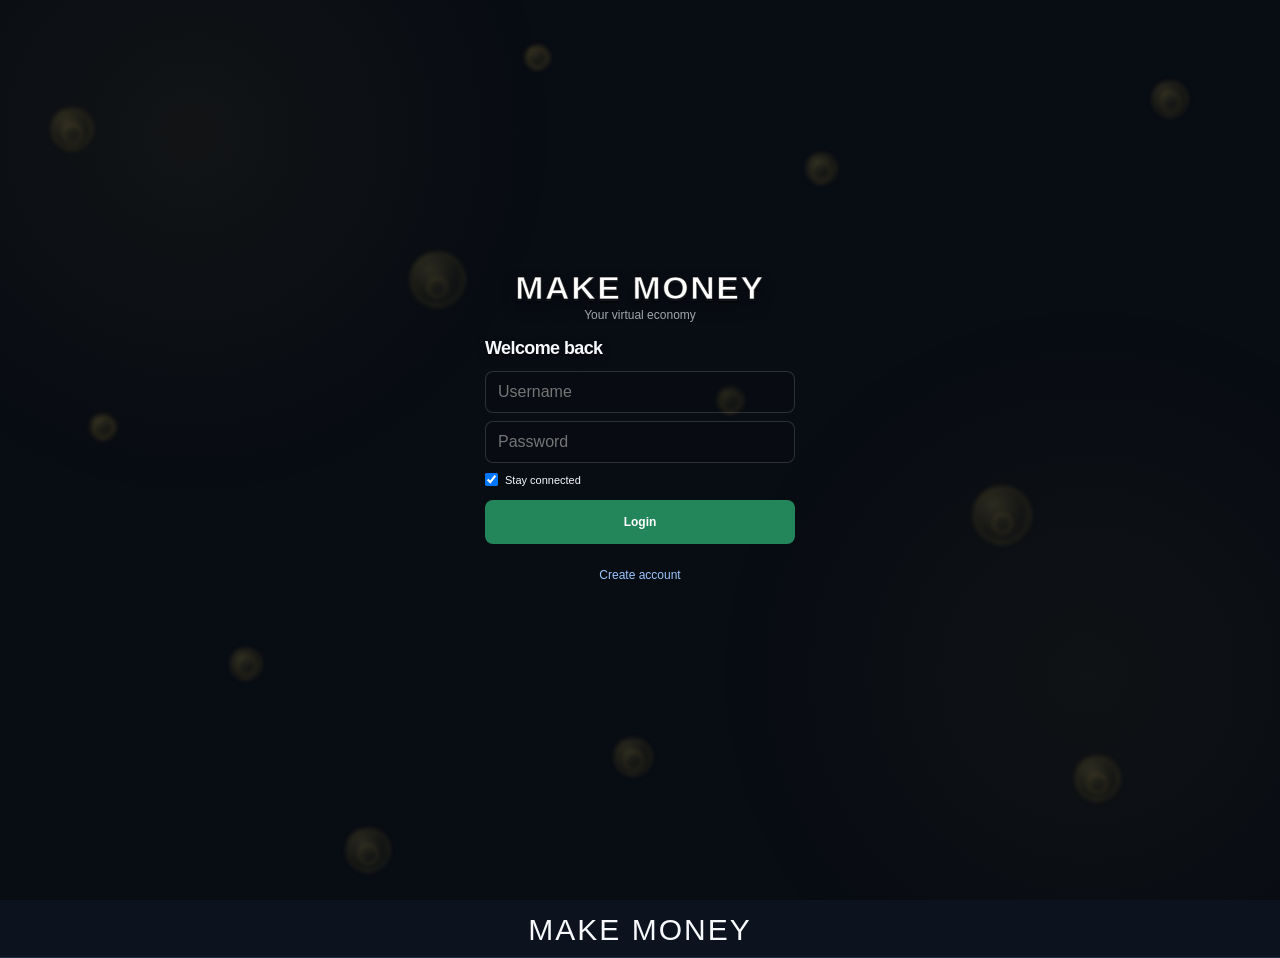
==== commit ced40d9c: "fix: remove stale logo references and verify title" ====
--- a/index.html
+++ b/index.html
@@ -27,7 +27,6 @@
 
 <div id="authScreen" class="screen auth-screen active">
   <div class="auth-card">
-    <div class="auth-logo-large"><img src="icons/make-money-logo.png" alt="Make Money"></div>
     <div class="auth-brand">MAKE MONEY</div>
     <div class="auth-subtitle">Your virtual economy</div>
     <div id="authLoginPanel">
@@ -64,8 +63,7 @@
 <div class="app">
   <header class="header">
     <div class="brand">
-      <div class="brand-icon"><img src="icons/make-money-logo.png" alt="Make Money"></div>
-      <div><strong>Make Money</strong><small>Idle Edition</small></div>
+<div><strong>Make Money</strong><small>Idle Edition</small></div>
     </div>
     <div class="balance"><span class="balance-coin">●</span><strong id="balance">0</strong><span id="balanceDelta" aria-live="polite"></span></div>
     <div class="account-tools">
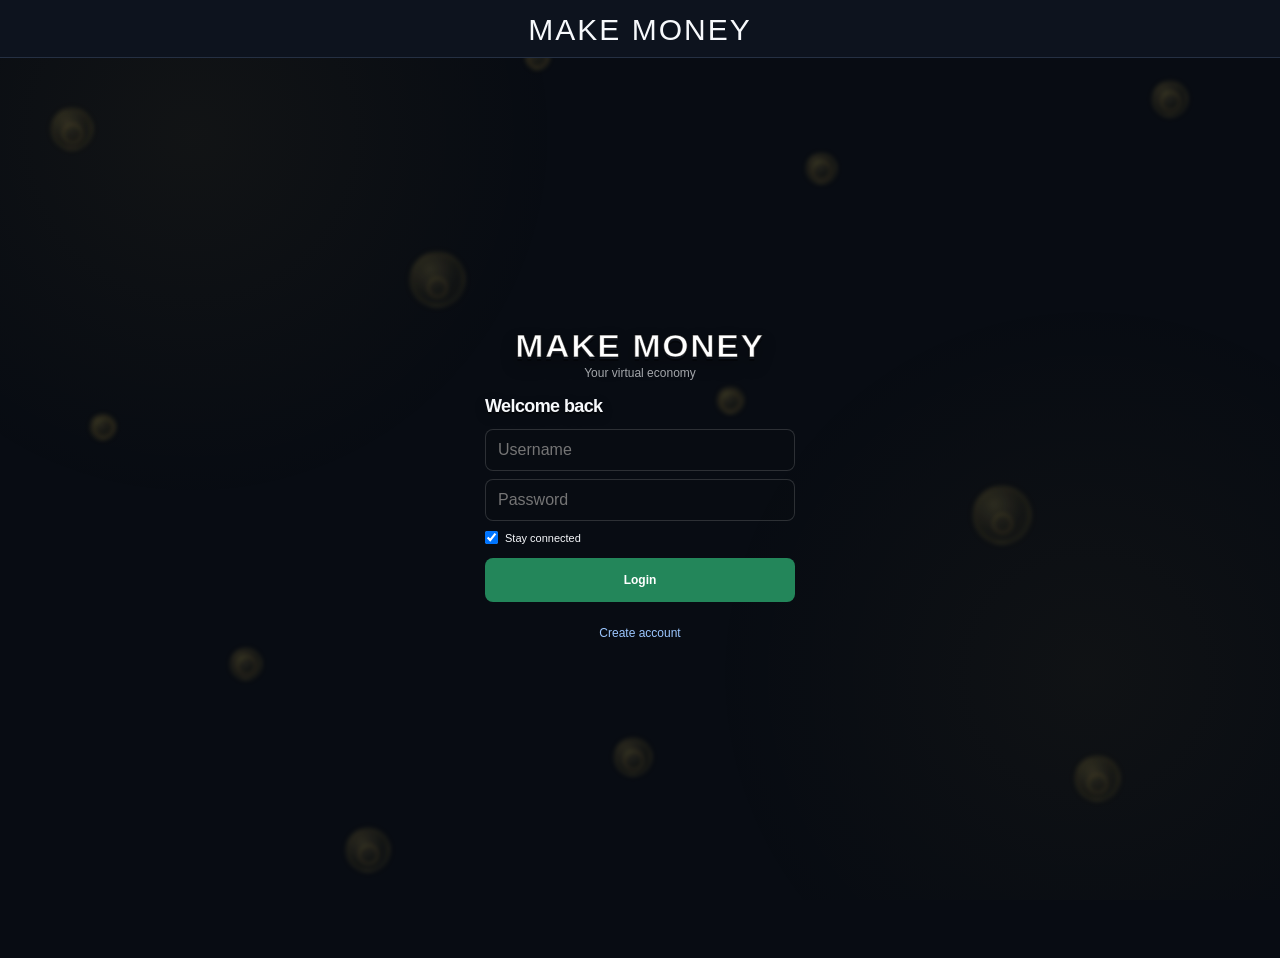
==== commit 0e66603d: "fix: force Make Money title to top of every screen" ====
--- a/index.html
+++ b/index.html
@@ -10,6 +10,7 @@
   <link rel="stylesheet" href="popup.css">
 </head>
 <body>
+<div class="top-app-title" aria-label="MAKE MONEY">MAKE MONEY</div>
 <div class="coin-background" aria-hidden="true">
   <span class="bg-coin c1">●</span>
   <span class="bg-coin c2">●</span>
@@ -58,7 +59,6 @@
   </div>
 </div>
 
-<div class="top-app-title" aria-label="MAKE MONEY">MAKE MONEY</div>
 
 <div class="app">
   <header class="header">
--- a/popup.css
+++ b/popup.css
@@ -2,7 +2,8 @@
 :root{--bg:#080c13;--panel:#101722;--panel2:#151e2d;--border:#253043;--text:#f7f9fc;--muted:#8d99aa;--gold:#f2c94c;--green:#42d392}
 body{width:420px;min-height:620px;background:var(--bg);color:var(--text);font-family:Arial,sans-serif}
 button{font:inherit}
-.app{min-height:620px;display:flex;flex-direction:column}.top-app-title{min-height:58px;display:flex;align-items:center;justify-content:center;padding:10px 14px 8px;background:#0d131e;color:#f7f9fc;font-family:Impact,Haettenschweiler,"Arial Narrow Bold",sans-serif;font-size:30px;line-height:1;letter-spacing:2px;text-align:center;border-bottom:1px solid var(--border);text-transform:uppercase;white-space:nowrap;overflow:hidden;text-overflow:ellipsis}
+.top-app-title{position:sticky;top:0;z-index:100000;min-height:58px;display:flex;align-items:center;justify-content:center;padding:10px 14px 8px;background:#0d131e;color:#f7f9fc;font-family:Impact,Haettenschweiler,"Arial Narrow Bold",sans-serif;font-size:30px;line-height:1;letter-spacing:2px;text-align:center;border-bottom:1px solid var(--border);text-transform:uppercase;white-space:nowrap;overflow:hidden;text-overflow:ellipsis}
+.app{min-height:620px;display:flex;flex-direction:column}
 .header{min-height:74px;display:flex;align-items:center;justify-content:space-between;padding:14px 18px;background:#0d131e;border-bottom:1px solid var(--border)}
 .brand{display:flex;align-items:center;gap:10px}.brand-icon{width:40px;height:40px;display:grid;place-items:center;border-radius:12px;background:var(--panel2);font-size:22px}
 .brand strong,.brand small{display:block}.brand strong{font-size:15px}.brand small{margin-top:3px;color:var(--muted);font-size:11px}
